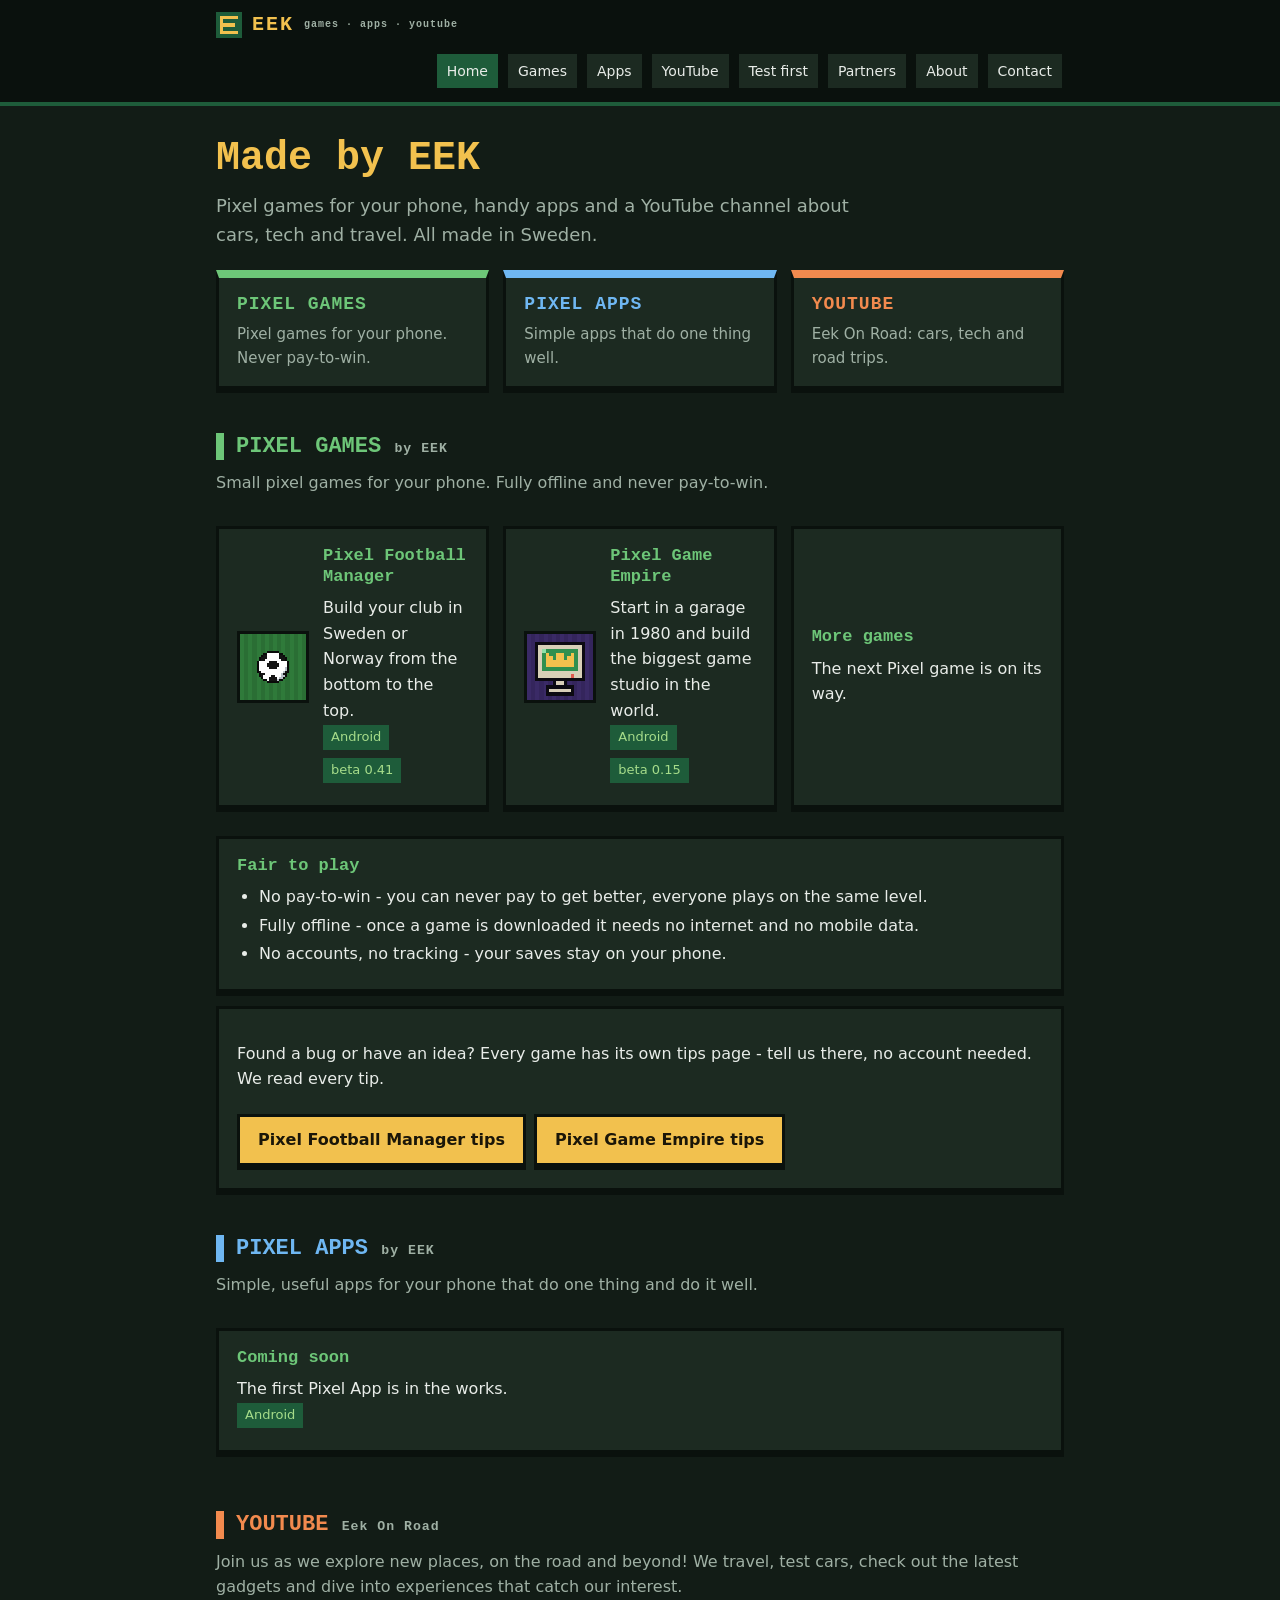
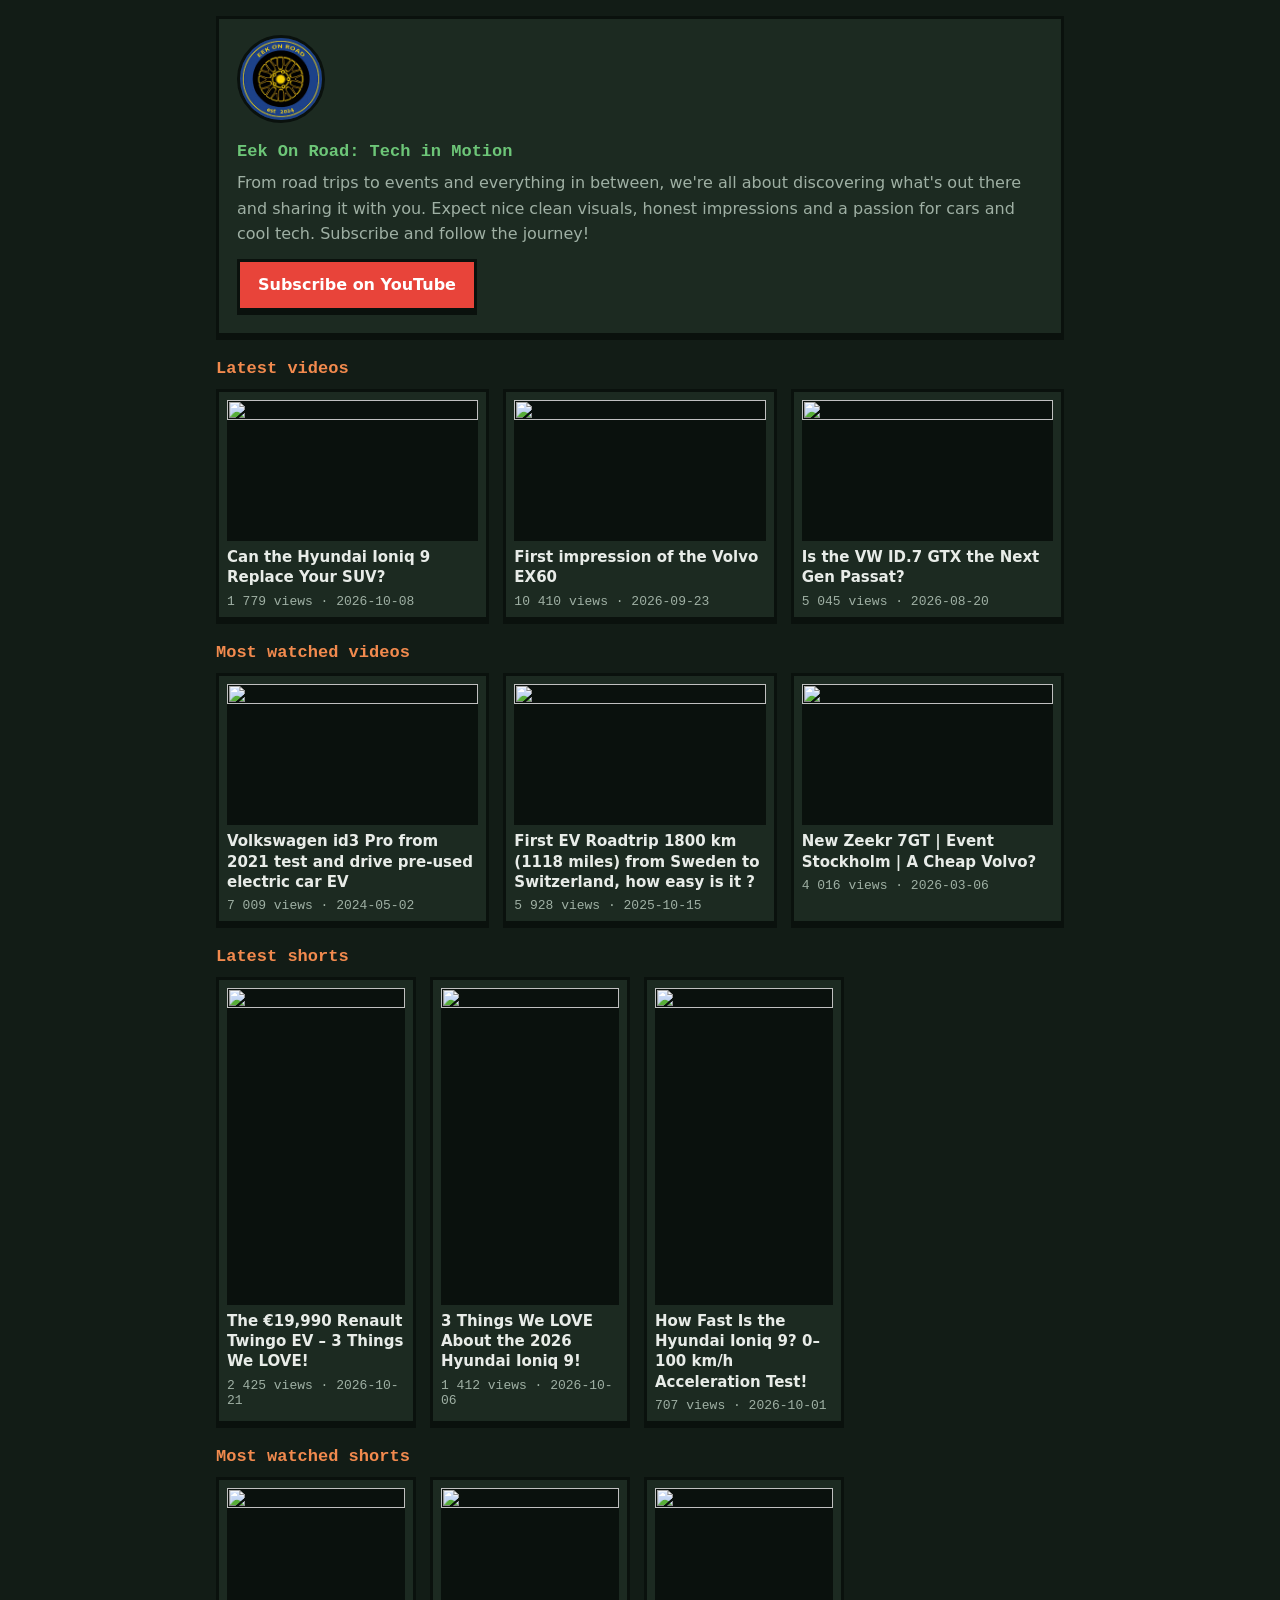
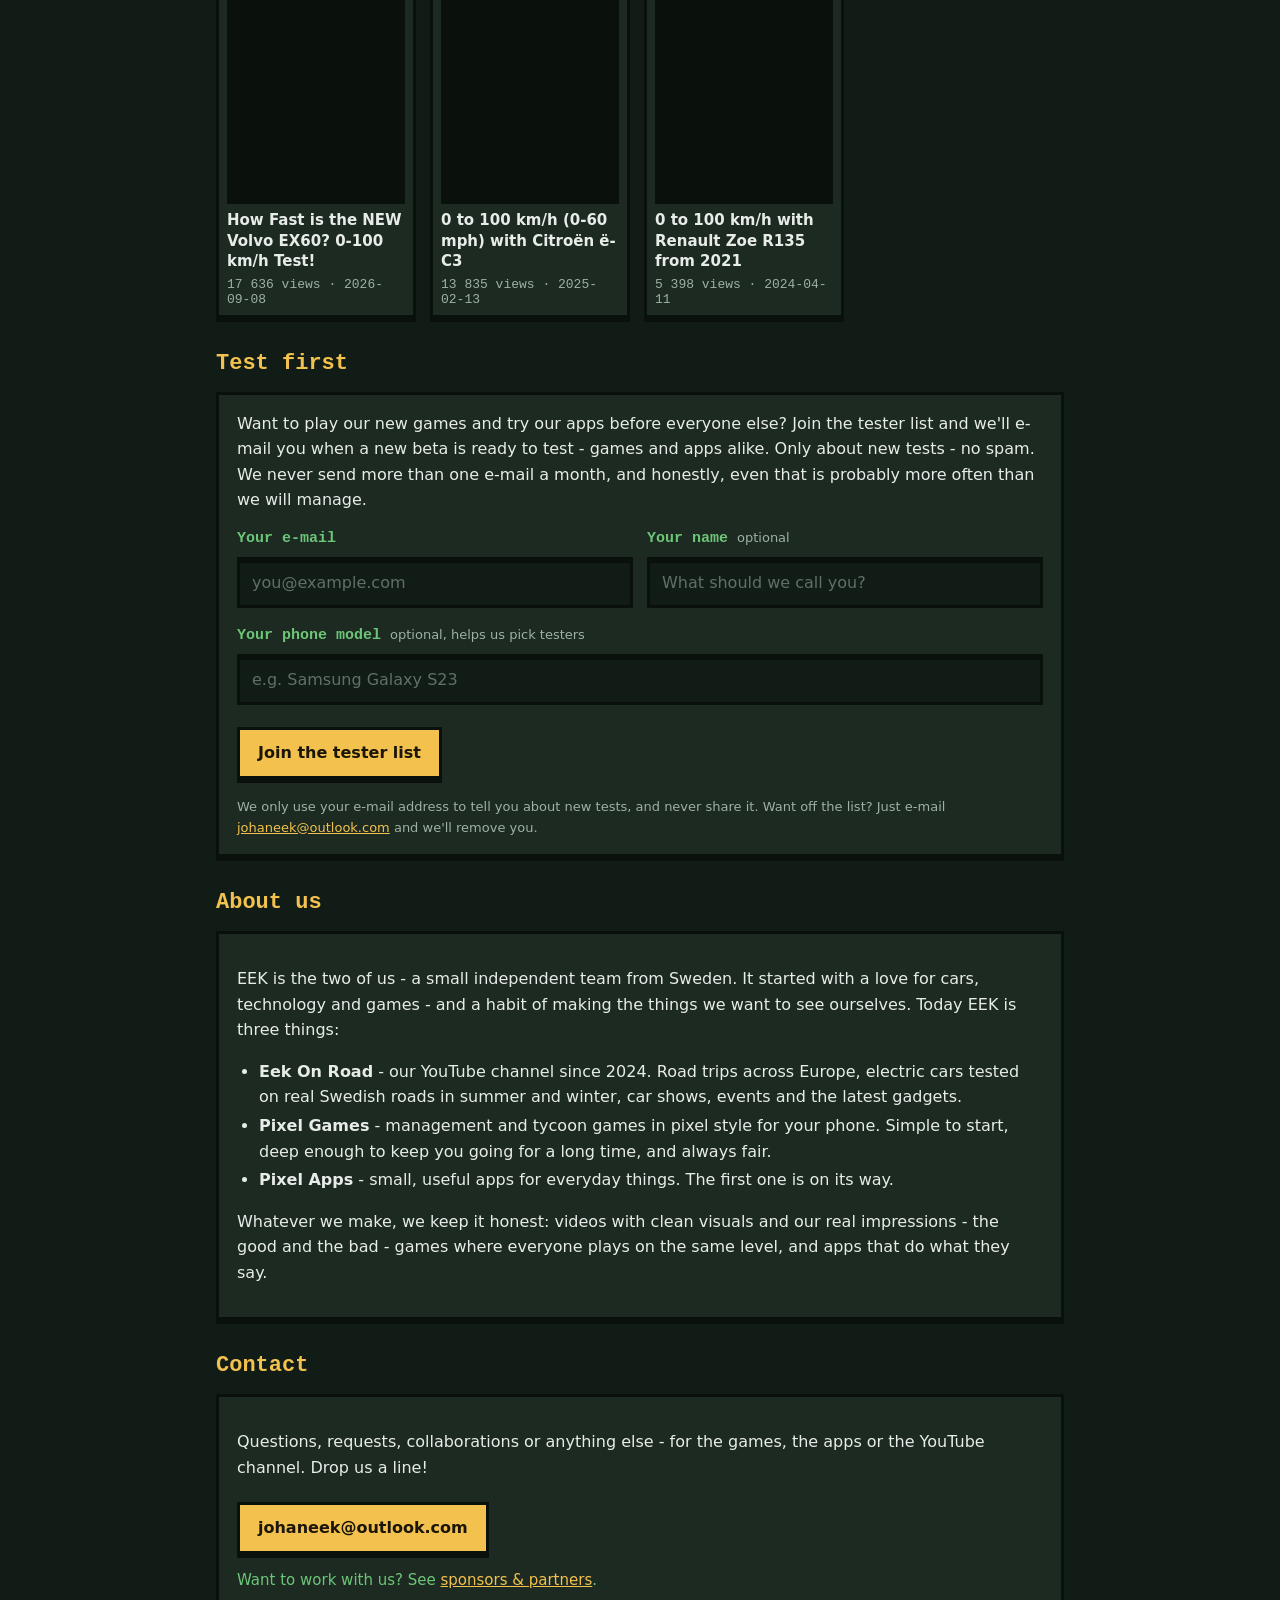
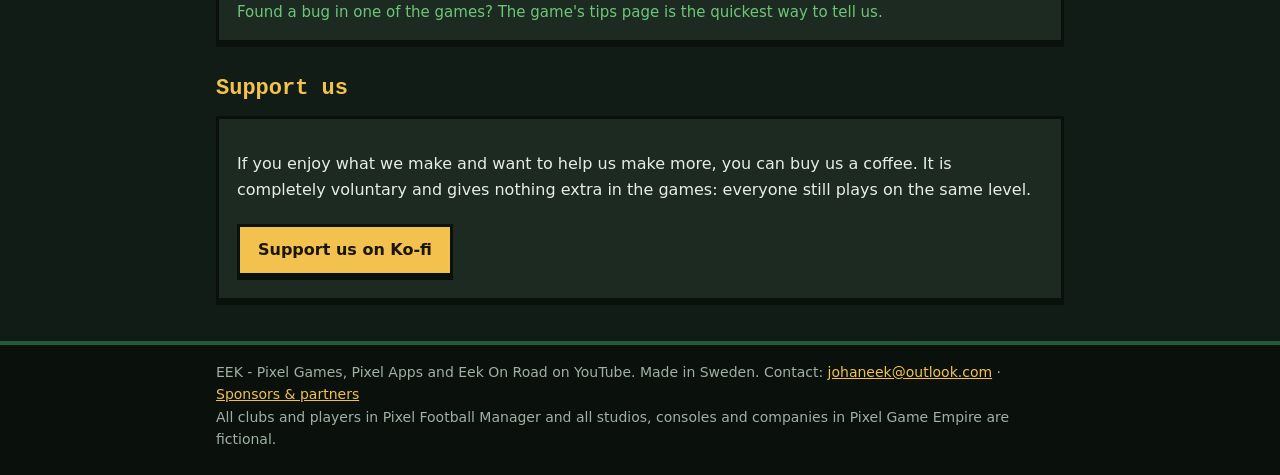
==== index.html @ ee208d11 "Logo: a square with a distinct pixel E, also as tab and app icon Co-Authored-By: Claude Opus 5.5 <no" ====
<!doctype html>
<html lang="en"><head><meta charset="utf-8"><meta name="viewport" content="width=device-width, initial-scale=1">
<title>EEK - games, apps and YouTube</title><link rel="stylesheet" href="style.css?v=eek7"><link rel="icon" href="favicon.svg" type="image/svg+xml"><link rel="icon" href="assets/favicon-32.png" sizes="32x32"><link rel="apple-touch-icon" href="assets/apple-touch-icon.png">
</head><body>
<header class="top"><div class="wrap"><a class="logo" href="index.html"><svg class="mark" viewBox="0 0 7 7" width="26" height="26" shape-rendering="crispEdges" aria-hidden="true"><rect width="7" height="7" fill="#1e5c3a"/><path fill="#f2c14e" d="M1 1h5v1H1zM1 2h1v3H1zM2 3h3v1H2zM1 5h5v1H1z"/></svg>EEK <small>games · apps · youtube</small></a><nav><a href="index.html" class="on">Home</a><a href="#games">Games</a><a href="#apps">Apps</a><a href="#youtube">YouTube</a><a href="#testers">Test first</a><a href="partners.html">Partners</a><a href="#about">About</a><a href="#contact">Contact</a></nav></div></header>
<main class="wrap">

<section class="intro">
<h1>Made by EEK</h1>
<p class="lead">Pixel games for your phone, handy apps and a YouTube channel about cars, tech and travel. All made in Sweden.</p>
<div class="pillars">
<a class="pillar games" href="#games"><b>PIXEL GAMES</b><span>Pixel games for your phone. Never pay-to-win.</span></a>
<a class="pillar apps" href="#apps"><b>PIXEL APPS</b><span>Simple apps that do one thing well.</span></a>
<a class="pillar road" href="#youtube"><b>YOUTUBE</b><span>Eek On Road: cars, tech and road trips.</span></a>
</div>
</section>

<h2 id="games" class="sec games">PIXEL GAMES <small>by EEK</small></h2>
<p class="lead">Small pixel games for your phone. Fully offline and never pay-to-win.</p>
<div class="grid">
<a class="panel card" href="football-manager/index.html"><img src="assets/pfm-icon.png" alt=""><div><h3>Pixel Football Manager</h3>
Build your club in Sweden or Norway from the bottom to the top.<br><span class="tag">Android</span><span class="tag">beta 0.41</span></div></a>
<a class="panel card" href="game-empire/index.html"><img src="assets/pge-icon.png" alt=""><div><h3>Pixel Game Empire</h3>
Start in a garage in 1980 and build the biggest game studio in the world.<br><span class="tag">Android</span><span class="tag">beta 0.15</span></div></a>
<div class="panel card"><div><h3>More games</h3>The next Pixel game is on its way.</div></div>
</div>
<div class="panel"><h3>Fair to play</h3><ul><li>No pay-to-win - you can never pay to get better, everyone plays on the same level.</li>
<li>Fully offline - once a game is downloaded it needs no internet and no mobile data.</li>
<li>No accounts, no tracking - your saves stay on your phone.</li></ul></div>
<div class="panel"><p>Found a bug or have an idea? Every game has its own tips page - tell us there, no account needed. We read every tip.</p>
<a class="btn" href="football-manager/tips.html">Pixel Football Manager tips</a><a class="btn" href="game-empire/tips.html">Pixel Game Empire tips</a></div>

<h2 id="apps" class="sec apps">PIXEL APPS <small>by EEK</small></h2>
<p class="lead">Simple, useful apps for your phone that do one thing and do it well.</p>
<div class="grid">
<div class="panel card"><div><h3>Coming soon</h3>The first Pixel App is in the works.<br><span class="tag">Android</span></div></div>
</div>

<h2 id="youtube" class="sec road">YOUTUBE <small>Eek On Road</small></h2>
<p class="lead">Join us as we explore new places, on the road and beyond! We travel, test cars, check out the latest gadgets and dive into experiences that catch our interest.</p>
<!-- youtube:start - written by tools/update-youtube.mjs, do not edit by hand -->
<div class="panel yt"><img class="ytlogo" src="assets/eek-on-road.jpg" alt="Eek On Road"><div>
<h3>Eek On Road: Tech in Motion</h3><p>From road trips to events and everything in between, we're all about discovering what's out there and sharing it with you. Expect nice clean visuals, honest impressions and a passion for cars and cool tech. Subscribe and follow the journey!</p>
<a class="btn red" href="https://www.youtube.com/@EekOnRoad?sub_confirmation=1">Subscribe on YouTube</a></div></div>
<h3 class="ythead">Latest videos</h3>
<div class="vids"><a class="vid" href="https://www.youtube.com/watch?v=RcaOA1wSRlw"><img src="https://i.ytimg.com/vi/RcaOA1wSRlw/hqdefault.jpg" alt="" loading="lazy"><b>Can the Hyundai Ioniq 9 Replace Your SUV?</b><span>1 779 views · 2026-10-08</span></a><a class="vid" href="https://www.youtube.com/watch?v=C1gruTZ7SLA"><img src="https://i.ytimg.com/vi/C1gruTZ7SLA/hqdefault.jpg" alt="" loading="lazy"><b>First impression of the Volvo EX60</b><span>10 410 views · 2026-09-23</span></a><a class="vid" href="https://www.youtube.com/watch?v=f1LyWaThxNc"><img src="https://i.ytimg.com/vi/f1LyWaThxNc/hqdefault.jpg" alt="" loading="lazy"><b>Is the VW ID.7 GTX the Next Gen Passat?</b><span>5 045 views · 2026-08-20</span></a></div>
<h3 class="ythead">Most watched videos</h3>
<div class="vids"><a class="vid" href="https://www.youtube.com/watch?v=VL5M5F_GcLA"><img src="https://i.ytimg.com/vi/VL5M5F_GcLA/hqdefault.jpg" alt="" loading="lazy"><b>Volkswagen id3 Pro from 2021 test and drive pre-used electric car EV</b><span>7 009 views · 2024-05-02</span></a><a class="vid" href="https://www.youtube.com/watch?v=uDCW4PcXfs4"><img src="https://i.ytimg.com/vi/uDCW4PcXfs4/hqdefault.jpg" alt="" loading="lazy"><b>First EV Roadtrip 1800 km (1118 miles) from Sweden to Switzerland, how easy is it ?</b><span>5 928 views · 2025-10-15</span></a><a class="vid" href="https://www.youtube.com/watch?v=a-2XwHUxCiE"><img src="https://i.ytimg.com/vi/a-2XwHUxCiE/hqdefault.jpg" alt="" loading="lazy"><b>New Zeekr 7GT | Event Stockholm | A Cheap Volvo?</b><span>4 016 views · 2026-03-06</span></a></div>
<h3 class="ythead">Latest shorts</h3>
<div class="vids shorts"><a class="vid short" href="https://www.youtube.com/shorts/cOl0b4jKmTc"><img src="https://i.ytimg.com/vi/cOl0b4jKmTc/hqdefault.jpg" alt="" loading="lazy"><b>The €19,990 Renault Twingo EV – 3 Things We LOVE!</b><span>2 425 views · 2026-10-21</span></a><a class="vid short" href="https://www.youtube.com/shorts/rhqYqlC4yFg"><img src="https://i.ytimg.com/vi/rhqYqlC4yFg/hqdefault.jpg" alt="" loading="lazy"><b>3 Things We LOVE About the 2026 Hyundai Ioniq 9!</b><span>1 412 views · 2026-10-06</span></a><a class="vid short" href="https://www.youtube.com/shorts/OoSKzxhicXY"><img src="https://i.ytimg.com/vi/OoSKzxhicXY/hqdefault.jpg" alt="" loading="lazy"><b>How Fast Is the Hyundai Ioniq 9? 0–100 km/h Acceleration Test!</b><span>707 views · 2026-10-01</span></a></div>
<h3 class="ythead">Most watched shorts</h3>
<div class="vids shorts"><a class="vid short" href="https://www.youtube.com/shorts/CdFY8AhIMrg"><img src="https://i.ytimg.com/vi/CdFY8AhIMrg/hqdefault.jpg" alt="" loading="lazy"><b>How Fast is the NEW Volvo EX60? 0-100 km/h Test!</b><span>17 636 views · 2026-09-08</span></a><a class="vid short" href="https://www.youtube.com/shorts/w8yMj2EBwDw"><img src="https://i.ytimg.com/vi/w8yMj2EBwDw/hqdefault.jpg" alt="" loading="lazy"><b>0 to 100 km/h (0-60 mph) with Citroën ë-C3</b><span>13 835 views · 2025-02-13</span></a><a class="vid short" href="https://www.youtube.com/shorts/zyUb5KrRzgg"><img src="https://i.ytimg.com/vi/zyUb5KrRzgg/hqdefault.jpg" alt="" loading="lazy"><b>0 to 100 km/h with Renault Zoe R135 from 2021</b><span>5 398 views · 2024-04-11</span></a></div>
<!-- youtube:end -->

<h2 id="testers">Test first</h2>
<form class="panel tips testers">
<p>Want to play our new games and try our apps before everyone else? Join the tester list and we'll e-mail you when a new beta
is ready to test - games and apps alike. Only about new tests - no spam. We never send more than one e-mail a month,
and honestly, even that is probably more often than we will manage.</p>
<div class="two">
<label class="field"><b>Your e-mail</b>
<input name="email" type="email" required maxlength="100" placeholder="you@example.com"></label>
<label class="field"><b>Your name <span class="opt">optional</span></b>
<input name="name" type="text" maxlength="60" placeholder="What should we call you?"></label></div>
<label class="field"><b>Your phone model <span class="opt">optional, helps us pick testers</span></b>
<input name="phone_model" type="text" maxlength="60" placeholder="e.g. Samsung Galaxy S23"></label>
<input type="checkbox" name="botcheck" class="trap" tabindex="-1" autocomplete="off" aria-hidden="true">
<button class="btn" type="submit">Join the tester list</button>
<p class="status" role="status"></p>
<p class="opt">We only use your e-mail address to tell you about new tests, and never share it. Want off the list? Just e-mail
<a href="mailto:johaneek@outlook.com">johaneek@outlook.com</a> and we'll remove you.</p>
</form>

<h2 id="about">About us</h2>
<div class="panel"><p>EEK is the two of us - a small independent team from Sweden. It started with a love for cars, technology and games -
and a habit of making the things we want to see ourselves. Today EEK is three things:</p>
<ul><li><b>Eek On Road</b> - our YouTube channel since 2024. Road trips across Europe, electric cars tested on real Swedish roads
in summer and winter, car shows, events and the latest gadgets.</li>
<li><b>Pixel Games</b> - management and tycoon games in pixel style for your phone. Simple to start, deep enough to keep you
going for a long time, and always fair.</li>
<li><b>Pixel Apps</b> - small, useful apps for everyday things. The first one is on its way.</li></ul>
<p>Whatever we make, we keep it honest: videos with clean visuals and our real impressions - the good and the bad -
games where everyone plays on the same level, and apps that do what they say.</p></div>

<h2 id="contact">Contact</h2>
<div class="panel"><p>Questions, requests, collaborations or anything else - for the games, the apps or the YouTube channel. Drop us a line!</p>
<a class="btn" href="mailto:johaneek@outlook.com">johaneek@outlook.com</a>
<p class="tip">Want to work with us? See <a href="partners.html">sponsors &amp; partners</a>.</p>
<p class="tip">Found a bug in one of the games? The game's tips page is the quickest way to tell us.</p></div>

<h2 id="support">Support us</h2>
<div class="panel"><p>If you enjoy what we make and want to help us make more, you can buy us a coffee. It is completely
voluntary and gives nothing extra in the games: everyone still plays on the same level.</p><a class="btn" href="https://ko-fi.com/insumaster">Support us on Ko-fi</a></div>

</main>
<footer><div class="wrap">EEK - Pixel Games, Pixel Apps and Eek On Road on YouTube. Made in Sweden. Contact: <a href="mailto:johaneek@outlook.com">johaneek@outlook.com</a> · <a href="partners.html">Sponsors &amp; partners</a><br>
All clubs and players in Pixel Football Manager and all studios, consoles and companies in Pixel Game Empire are fictional.</div></footer>
<script src="testers.js?v=2"></script>
</body></html>
---- style.css ----
:root{--bg:#121c16;--panel:#1c2a21;--panel2:#24362a;--line:#0a110d;--text:#e8ece8;--muted:#9fb0a4;
--accent:#f2c14e;--good:#6dc678;--light:#a6dc8a;--dark:#1e5c3a}
*{box-sizing:border-box}
html{-webkit-text-size-adjust:100%}
body{margin:0;background:var(--bg);color:var(--text);font:16px/1.6 system-ui,-apple-system,"Segoe UI",Roboto,sans-serif}
a{color:var(--accent)}
.wrap{max-width:880px;margin:0 auto;padding:0 16px}
header.top{background:var(--line);border-bottom:4px solid var(--dark)}
header.top .wrap{display:flex;align-items:center;gap:14px;padding-top:12px;padding-bottom:12px;flex-wrap:wrap}
.logo{font:700 20px/1 ui-monospace,"Cascadia Mono",Consolas,monospace;letter-spacing:2px;color:var(--accent);text-decoration:none;display:flex;align-items:center;gap:10px}
.logo .mark{display:block;flex:none}
nav{display:flex;gap:6px;flex-wrap:wrap;margin-left:auto}
nav a{color:var(--text);text-decoration:none;padding:6px 10px;background:var(--panel);border:2px solid var(--line);box-shadow:0 3px 0 var(--line);font-size:14px}
nav a.on,nav a:hover{background:var(--dark)}
h1,h2,h3{font-family:ui-monospace,"Cascadia Mono",Consolas,monospace;line-height:1.25}
h1 small,.logo small{font-size:.5em;color:var(--muted);letter-spacing:1px}
h1{color:var(--accent);font-size:clamp(26px,6vw,40px);margin:28px 0 8px}
h2{color:var(--accent);font-size:22px;margin:32px 0 10px}
h3{color:var(--good);font-size:17px;margin:0 0 8px}
.lead{color:var(--muted);font-size:18px;margin-top:0}
.panel{background:var(--panel);border:3px solid var(--line);box-shadow:0 4px 0 var(--line);padding:16px 18px;margin:14px 0}
.grid{display:grid;grid-template-columns:repeat(auto-fit,minmax(240px,1fr));gap:14px}
.card{display:flex;gap:14px;align-items:center;text-decoration:none;color:var(--text)}
.card img{width:72px;height:72px;image-rendering:pixelated;border:3px solid var(--line)}
.btn{display:inline-block;background:var(--accent);color:#1b1608;font-weight:700;text-decoration:none;padding:10px 18px;border:3px solid var(--line);box-shadow:0 4px 0 var(--line);margin:6px 8px 6px 0}
.btn.off{background:var(--panel2);color:var(--muted);cursor:default}
.hero{width:100%;height:auto;image-rendering:pixelated;border:3px solid var(--line);display:block;margin:18px 0}
.shots{display:flex;gap:12px;overflow-x:auto;padding-bottom:8px;scroll-snap-type:x mandatory}
.shots img{height:420px;max-height:70vh;width:auto;border:3px solid var(--line);scroll-snap-align:start}
ol,ul{padding-left:22px;margin:6px 0}
li{margin:3px 0}
.tip{color:var(--good);font-size:15px;margin:8px 0 0}
.ver{display:flex;justify-content:space-between;align-items:baseline;gap:10px}
.ver span{color:var(--muted);font-size:14px;font-family:ui-monospace,Consolas,monospace}
.tag{display:inline-block;background:var(--dark);color:var(--light);font-size:13px;padding:2px 8px;margin:0 6px 6px 0}
footer{color:var(--muted);font-size:14px;border-top:4px solid var(--dark);background:var(--line);margin-top:40px}
footer .wrap{padding-top:16px;padding-bottom:24px}
.tips .field{display:block;margin:0 0 18px}
.tips .field>b{display:block;font:700 15px/1.3 ui-monospace,"Cascadia Mono",Consolas,monospace;color:var(--good);margin-bottom:8px}
.tips textarea,.tips input[type=text],.tips input[type=email]{display:block;width:100%;font:inherit;color:var(--text);background:var(--bg);border:3px solid var(--line);box-shadow:inset 0 3px 0 var(--line);padding:10px 12px;border-radius:0}
.tips textarea{resize:vertical;min-height:150px}
.tips ::placeholder{color:#5f7066}
.tips textarea:focus,.tips input:focus{outline:none;border-color:var(--accent)}
.kinds{display:flex;gap:8px;flex-wrap:wrap}
.kinds input{position:absolute;opacity:0;pointer-events:none}
.kinds span{display:inline-block;cursor:pointer;padding:8px 16px;background:var(--panel2);color:var(--text);border:3px solid var(--line);box-shadow:0 3px 0 var(--line);font:700 14px/1 ui-monospace,"Cascadia Mono",Consolas,monospace}
.kinds span:hover{background:var(--dark)}
.kinds input:checked+span{background:var(--dark);color:var(--accent)}
.kinds input:focus-visible+span{outline:2px solid var(--accent)}
.two{display:grid;grid-template-columns:1fr 1fr;gap:0 14px}
.tips button{cursor:pointer;font:inherit;font-weight:700;margin-top:4px}
.btn:active{transform:translateY(3px);box-shadow:0 1px 0 var(--line)}
.tips button:disabled{opacity:.6;cursor:default}
.tips .status{color:var(--good);font-weight:600;margin:6px 0 0}
.tips .status:empty{display:none}
.opt{color:var(--muted);font-size:13px;font-weight:400;font-family:system-ui,-apple-system,"Segoe UI",Roboto,sans-serif}
.trap{position:absolute;left:-9999px}
.features{display:grid;grid-template-columns:repeat(auto-fit,minmax(230px,1fr));gap:14px}
.feat{display:flex;flex-direction:column;gap:8px;margin:0}
.feat img{width:100%;max-width:260px;align-self:center;height:auto;border:3px solid var(--line);image-rendering:pixelated}
.feat p{margin:0;color:var(--muted);font-size:15px}
.new li{margin:5px 0}
@media (max-width:520px){nav{margin-left:0}.shots img{height:360px}.two{grid-template-columns:1fr}}
.intro .lead{max-width:640px}
.pillars{display:grid;grid-template-columns:repeat(auto-fit,minmax(220px,1fr));gap:14px;margin:20px 0 8px}
.pillar{--c:var(--good);display:flex;flex-direction:column;gap:6px;text-decoration:none;color:var(--text);background:var(--panel);border:3px solid var(--line);border-top:8px solid var(--c);box-shadow:0 4px 0 var(--line);padding:16px 18px}
.pillar b{font:700 18px/1.2 ui-monospace,"Cascadia Mono",Consolas,monospace;letter-spacing:1px;color:var(--c)}
.pillar span{color:var(--muted);font-size:15px}
.pillar:hover{background:var(--panel2)}
.pillar:active{transform:translateY(3px);box-shadow:0 1px 0 var(--line)}
.pillar.apps,.sec.apps{--c:#6fb7f2}
.pillar.road,.sec.road{--c:#f28a4e}
.sec{--c:var(--good);color:var(--c);border-left:8px solid var(--c);padding-left:12px;margin-top:44px}
.sec small{font-size:.6em;color:var(--muted);letter-spacing:1px}
.sec+.lead{font-size:16px}
.yt{display:flex;gap:18px;align-items:center;flex-wrap:wrap}
.yt p{margin:0 0 6px;color:var(--muted)}
.ytlogo{width:88px;height:88px;border-radius:50%;border:3px solid var(--line);background:var(--line)}
.ythead{margin:22px 0 10px;color:#f28a4e}
.vids{display:grid;grid-template-columns:repeat(3,1fr);gap:14px}
.vid{display:flex;flex-direction:column;gap:6px;text-decoration:none;color:var(--text);background:var(--panel);border:3px solid var(--line);box-shadow:0 4px 0 var(--line);padding:8px}
.vid:hover{background:var(--panel2)}
.vid img{width:100%;aspect-ratio:16/9;object-fit:cover;display:block;background:var(--line)}
.vid b{font-weight:600;font-size:15px;line-height:1.35}
.vid span{color:var(--muted);font:13px ui-monospace,Consolas,monospace}
.vids.shorts{grid-template-columns:repeat(3,minmax(0,200px))}
.vid.short img{aspect-ratio:9/16}
@media (max-width:640px){.vids{grid-template-columns:1fr}.vids.shorts{grid-template-columns:repeat(3,1fr);gap:8px}.vid.short b{font-size:13px}}
.btn.red{background:#e8443a;color:#fff}
.testers>p:first-child{margin-top:0}
.testers p.opt{margin:12px 0 0}
.stats{display:grid;grid-template-columns:repeat(3,1fr);gap:14px}
.stat{display:flex;flex-direction:column;gap:4px;margin:0;text-align:center}
.stat b{font:700 28px/1.1 ui-monospace,"Cascadia Mono",Consolas,monospace;color:#f28a4e}
.stat span{color:var(--muted);font-size:14px}
.partners{border-style:dashed}
@media (max-width:640px){.stats{grid-template-columns:1fr}.stat b{font-size:22px}}
.features.pairs{grid-template-columns:repeat(auto-fit,minmax(300px,1fr))}
@media (min-width:700px){.features.pairs{grid-template-columns:1fr 1fr}}
.stats+.lead{margin-top:14px}
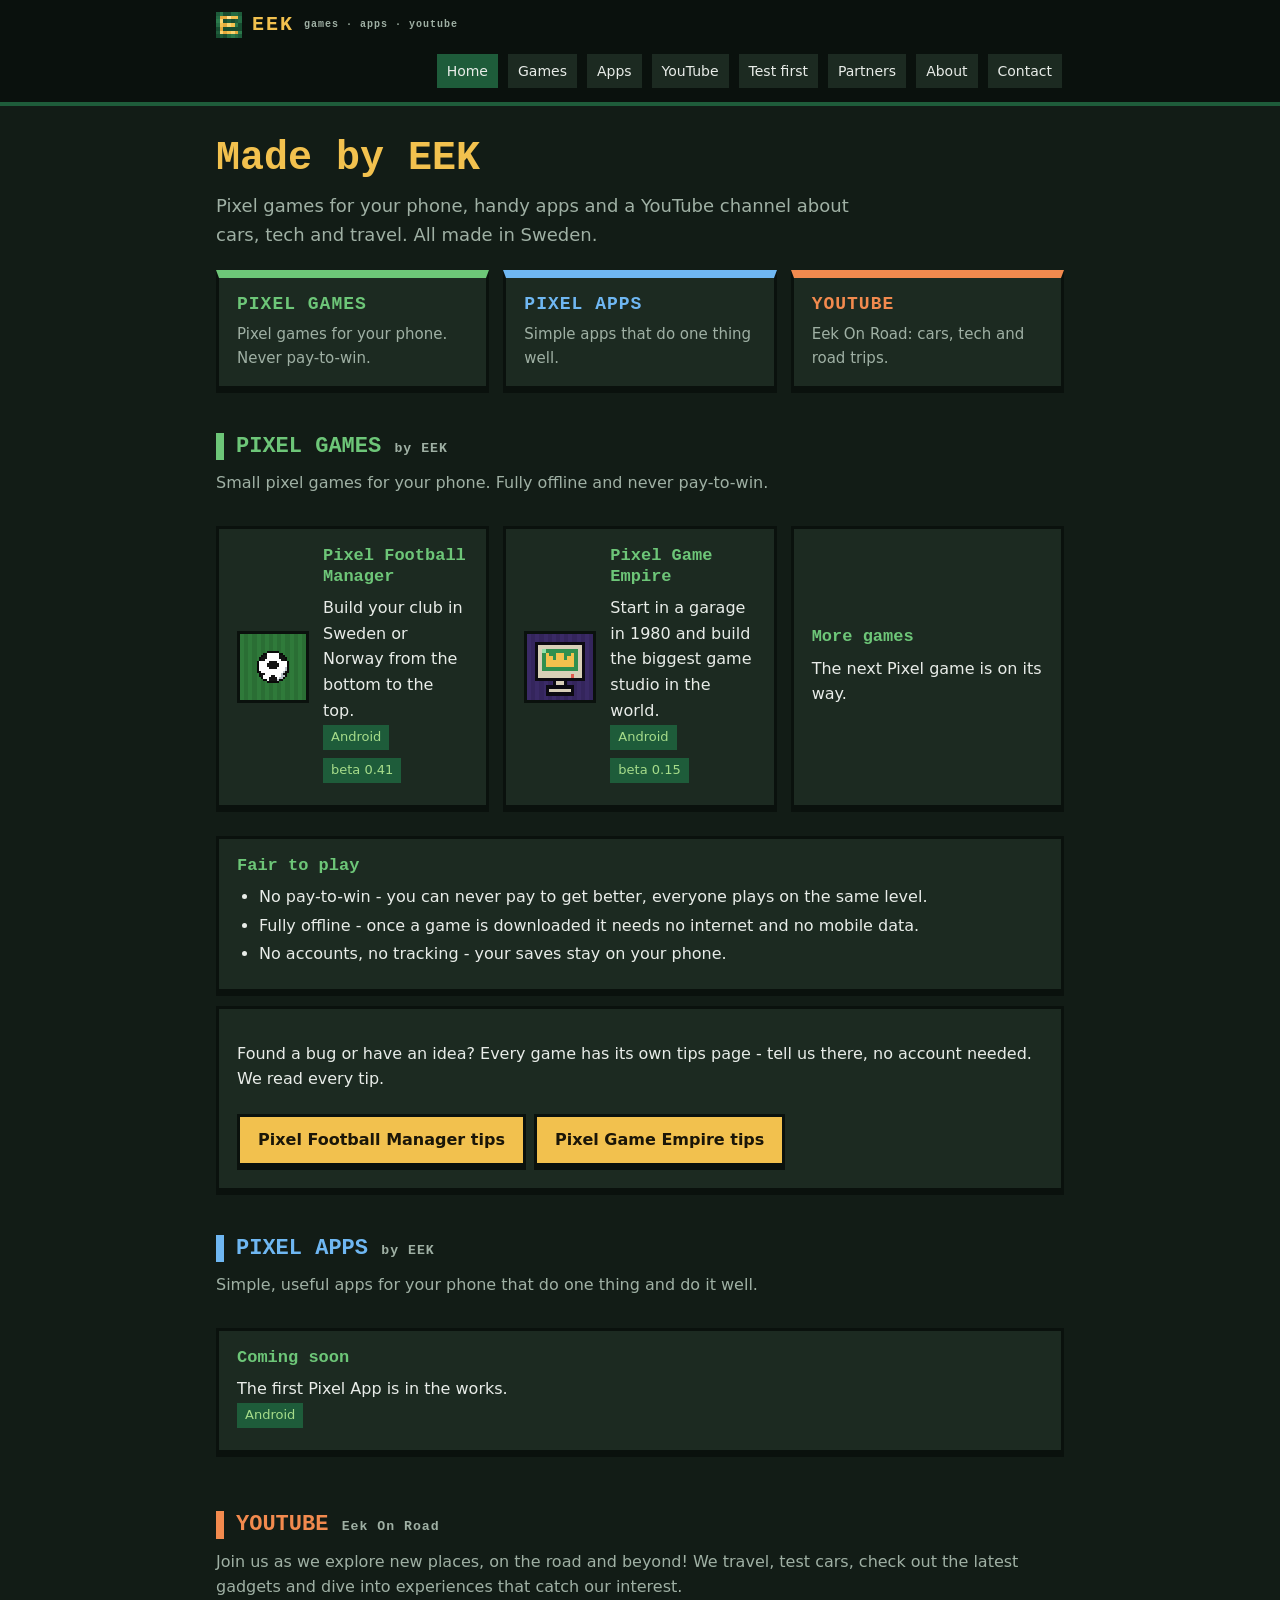
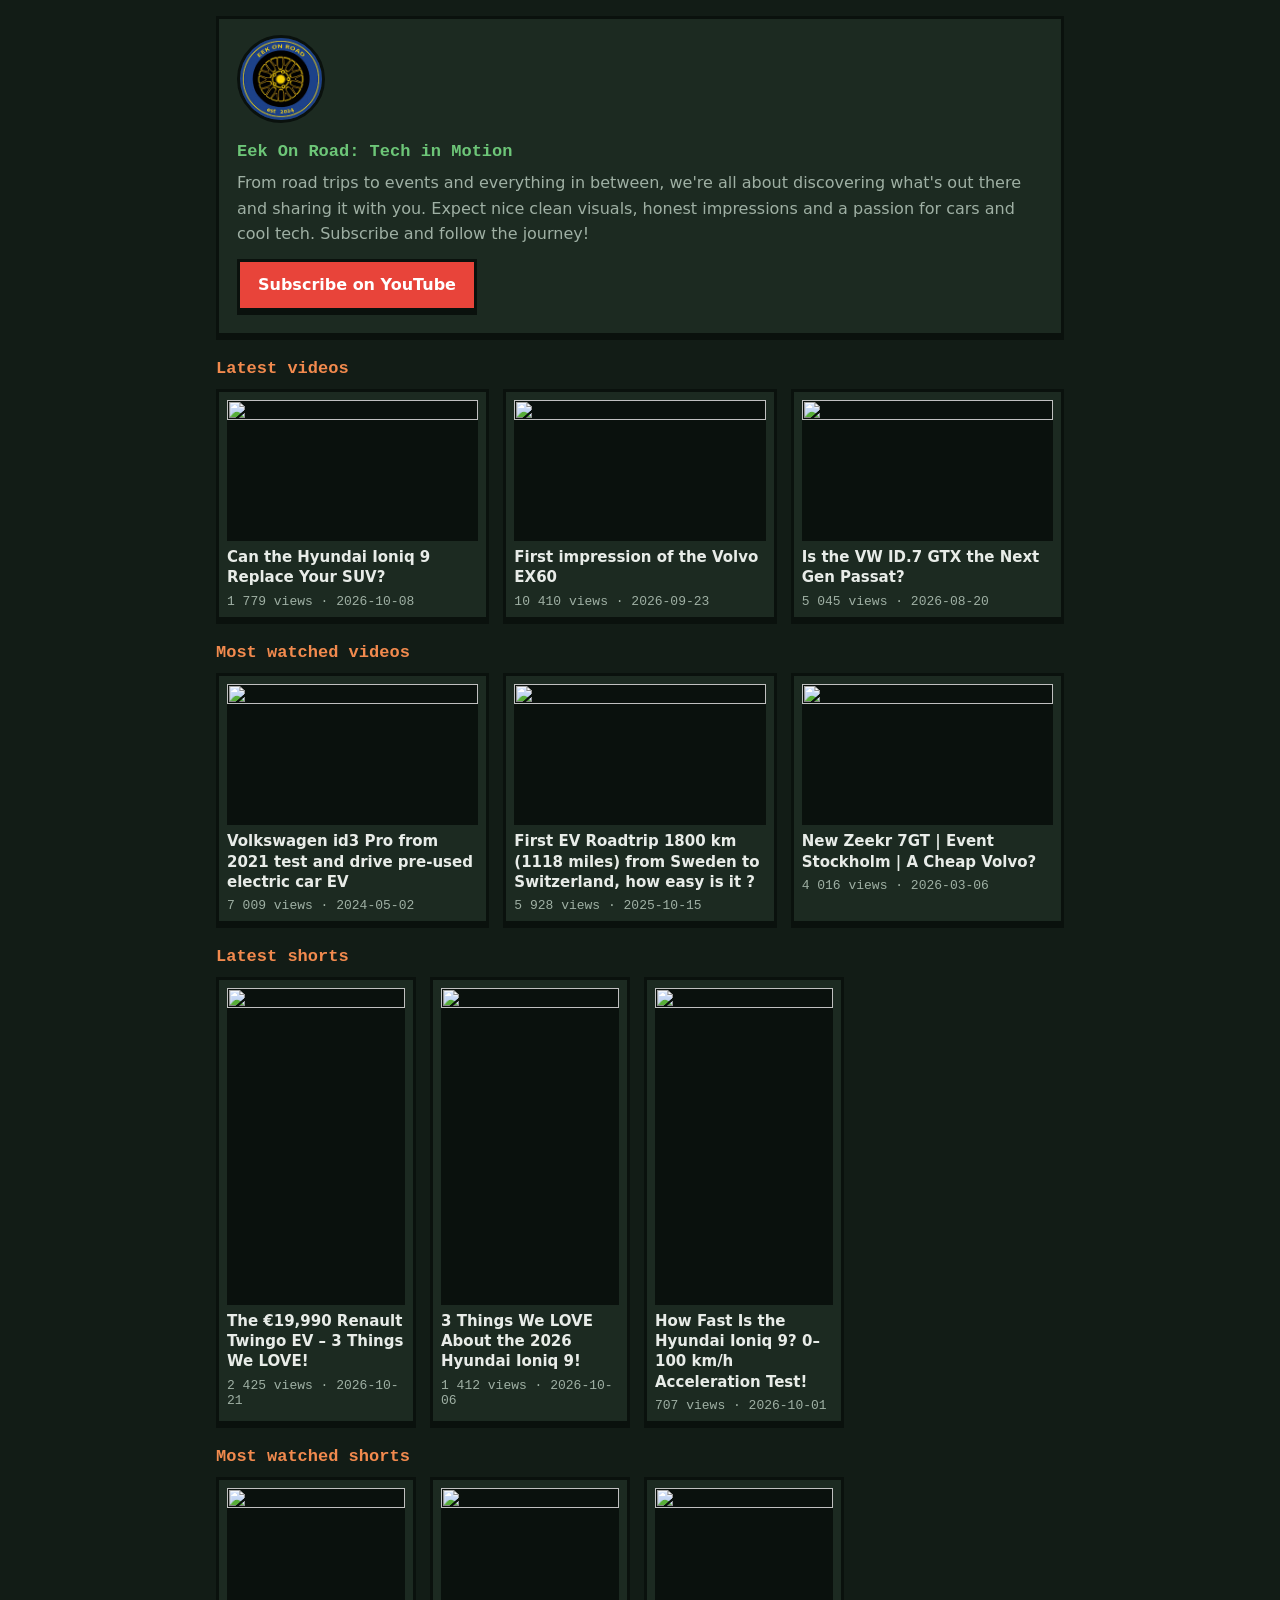
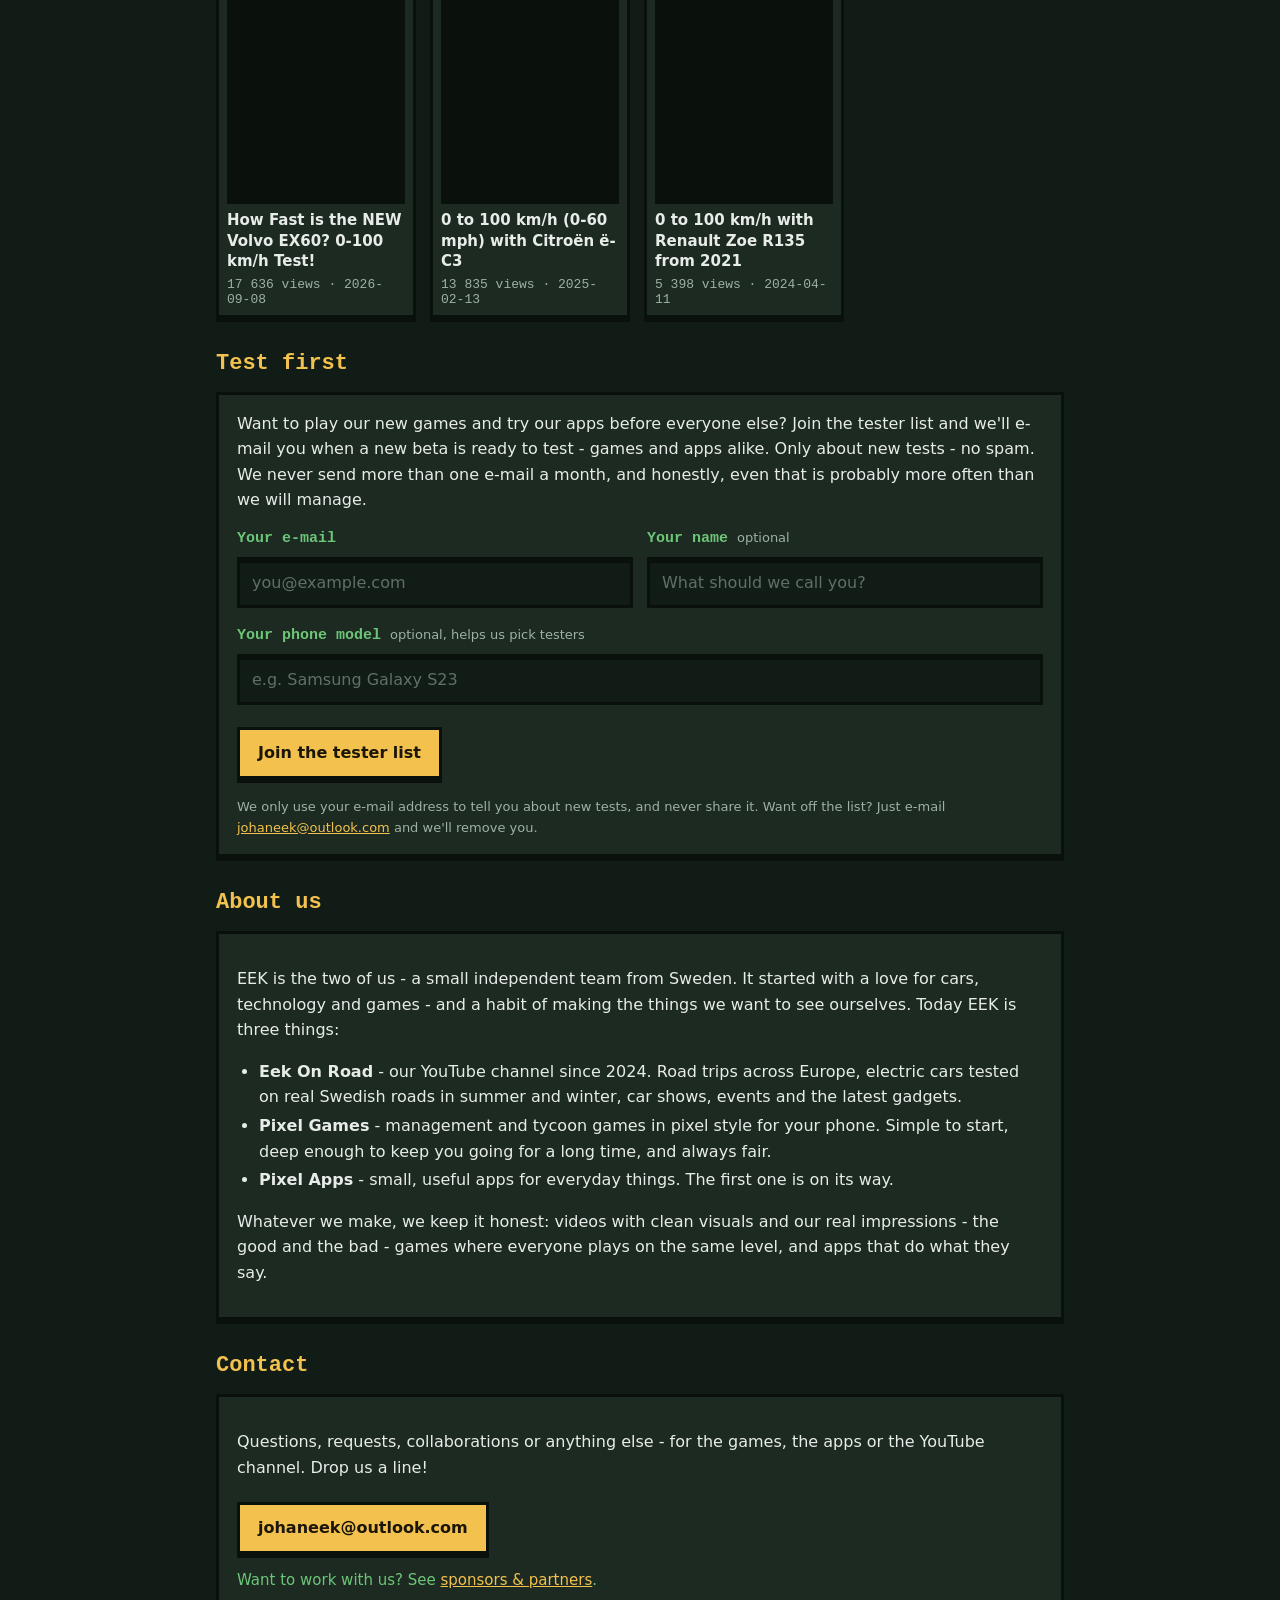
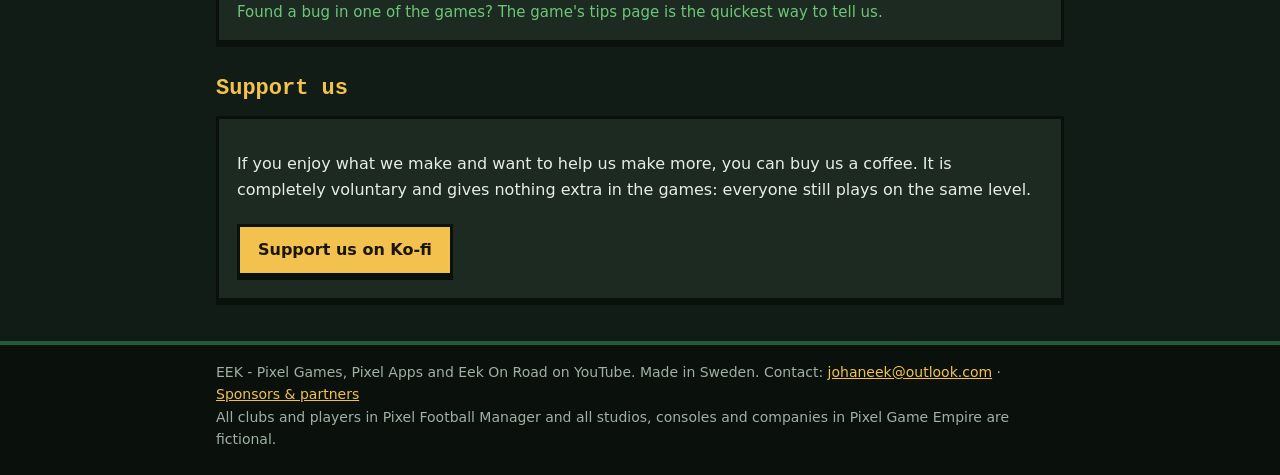
==== commit 2eb6c5ae: "Logo: mixed greens and golds in the pixel E square Co-Authored-By: Claude Opus 5.5 <noreply@anthropi" ====
--- a/index.html
+++ b/index.html
@@ -2,7 +2,7 @@
 <html lang="en"><head><meta charset="utf-8"><meta name="viewport" content="width=device-width, initial-scale=1">
 <title>EEK - games, apps and YouTube</title><link rel="stylesheet" href="style.css?v=eek7"><link rel="icon" href="favicon.svg" type="image/svg+xml"><link rel="icon" href="assets/favicon-32.png" sizes="32x32"><link rel="apple-touch-icon" href="assets/apple-touch-icon.png">
 </head><body>
-<header class="top"><div class="wrap"><a class="logo" href="index.html"><svg class="mark" viewBox="0 0 7 7" width="26" height="26" shape-rendering="crispEdges" aria-hidden="true"><rect width="7" height="7" fill="#1e5c3a"/><path fill="#f2c14e" d="M1 1h5v1H1zM1 2h1v3H1zM2 3h3v1H2zM1 5h5v1H1z"/></svg>EEK <small>games · apps · youtube</small></a><nav><a href="index.html" class="on">Home</a><a href="#games">Games</a><a href="#apps">Apps</a><a href="#youtube">YouTube</a><a href="#testers">Test first</a><a href="partners.html">Partners</a><a href="#about">About</a><a href="#contact">Contact</a></nav></div></header>
+<header class="top"><div class="wrap"><a class="logo" href="index.html"><svg class="mark" viewBox="0 0 7 7" width="26" height="26" shape-rendering="crispEdges" aria-hidden="true"><rect x="0" y="0" width="1" height="1" fill="#1e5c3a"/><rect x="1" y="0" width="1" height="1" fill="#2b7a4b"/><rect x="2" y="0" width="1" height="1" fill="#174d30"/><rect x="3" y="0" width="1" height="1" fill="#174d30"/><rect x="4" y="0" width="1" height="1" fill="#246b43"/><rect x="5" y="0" width="1" height="1" fill="#246b43"/><rect x="6" y="0" width="1" height="1" fill="#1e5c3a"/><rect x="0" y="1" width="1" height="1" fill="#246b43"/><rect x="1" y="1" width="1" height="1" fill="#e3a93b"/><rect x="2" y="1" width="1" height="1" fill="#e3a93b"/><rect x="3" y="1" width="1" height="1" fill="#ffe28f"/><rect x="4" y="1" width="1" height="1" fill="#f2c14e"/><rect x="5" y="1" width="1" height="1" fill="#f2c14e"/><rect x="6" y="1" width="1" height="1" fill="#246b43"/><rect x="0" y="2" width="1" height="1" fill="#2b7a4b"/><rect x="1" y="2" width="1" height="1" fill="#f8d470"/><rect x="2" y="2" width="1" height="1" fill="#174d30"/><rect x="3" y="2" width="1" height="1" fill="#1e5c3a"/><rect x="4" y="2" width="1" height="1" fill="#174d30"/><rect x="5" y="2" width="1" height="1" fill="#1e5c3a"/><rect x="6" y="2" width="1" height="1" fill="#246b43"/><rect x="0" y="3" width="1" height="1" fill="#246b43"/><rect x="1" y="3" width="1" height="1" fill="#f2c14e"/><rect x="2" y="3" width="1" height="1" fill="#e3a93b"/><rect x="3" y="3" width="1" height="1" fill="#f8d470"/><rect x="4" y="3" width="1" height="1" fill="#f2c14e"/><rect x="5" y="3" width="1" height="1" fill="#2b7a4b"/><rect x="6" y="3" width="1" height="1" fill="#174d30"/><rect x="0" y="4" width="1" height="1" fill="#174d30"/><rect x="1" y="4" width="1" height="1" fill="#e3a93b"/><rect x="2" y="4" width="1" height="1" fill="#174d30"/><rect x="3" y="4" width="1" height="1" fill="#174d30"/><rect x="4" y="4" width="1" height="1" fill="#174d30"/><rect x="5" y="4" width="1" height="1" fill="#174d30"/><rect x="6" y="4" width="1" height="1" fill="#174d30"/><rect x="0" y="5" width="1" height="1" fill="#1e5c3a"/><rect x="1" y="5" width="1" height="1" fill="#f8d470"/><rect x="2" y="5" width="1" height="1" fill="#e3a93b"/><rect x="3" y="5" width="1" height="1" fill="#f2c14e"/><rect x="4" y="5" width="1" height="1" fill="#f8d470"/><rect x="5" y="5" width="1" height="1" fill="#e3a93b"/><rect x="6" y="5" width="1" height="1" fill="#2b7a4b"/><rect x="0" y="6" width="1" height="1" fill="#174d30"/><rect x="1" y="6" width="1" height="1" fill="#1e5c3a"/><rect x="2" y="6" width="1" height="1" fill="#174d30"/><rect x="3" y="6" width="1" height="1" fill="#246b43"/><rect x="4" y="6" width="1" height="1" fill="#2b7a4b"/><rect x="5" y="6" width="1" height="1" fill="#246b43"/><rect x="6" y="6" width="1" height="1" fill="#1e5c3a"/></svg>EEK <small>games · apps · youtube</small></a><nav><a href="index.html" class="on">Home</a><a href="#games">Games</a><a href="#apps">Apps</a><a href="#youtube">YouTube</a><a href="#testers">Test first</a><a href="partners.html">Partners</a><a href="#about">About</a><a href="#contact">Contact</a></nav></div></header>
 <main class="wrap">
 
 <section class="intro">
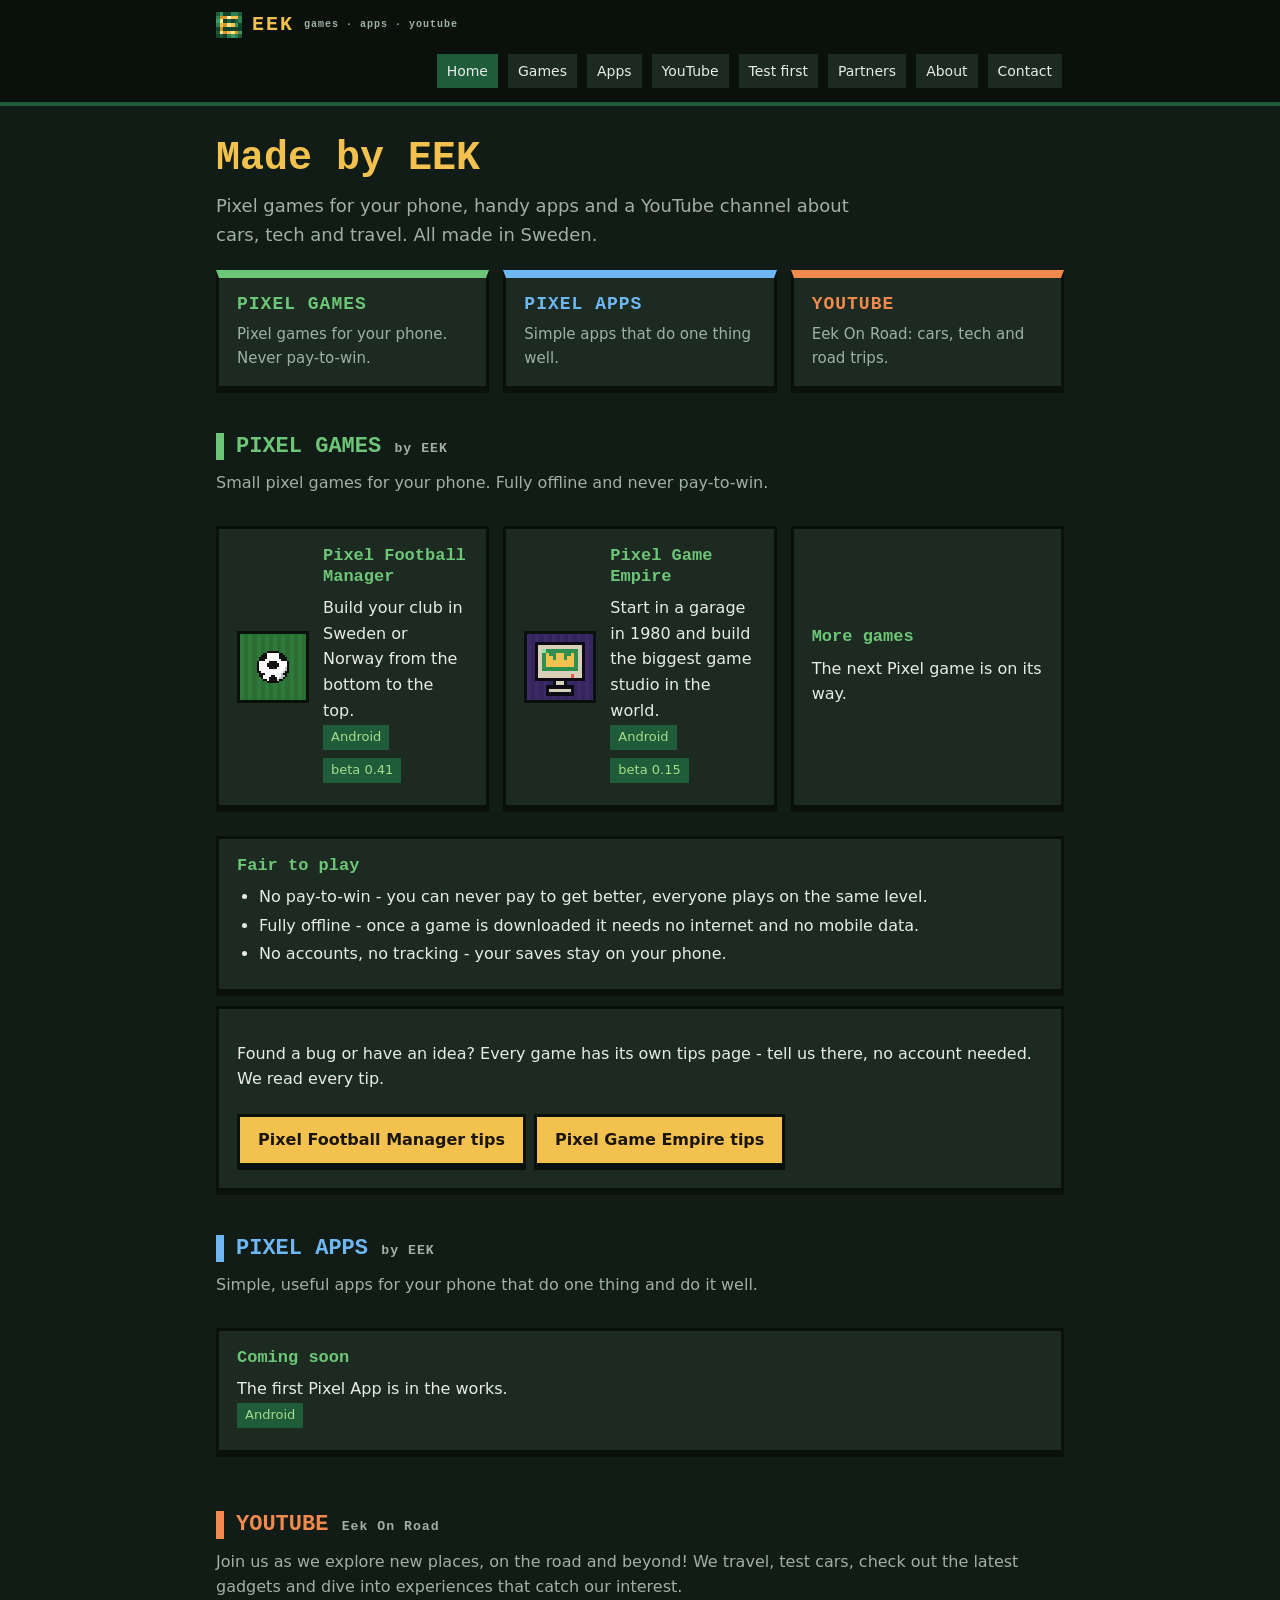
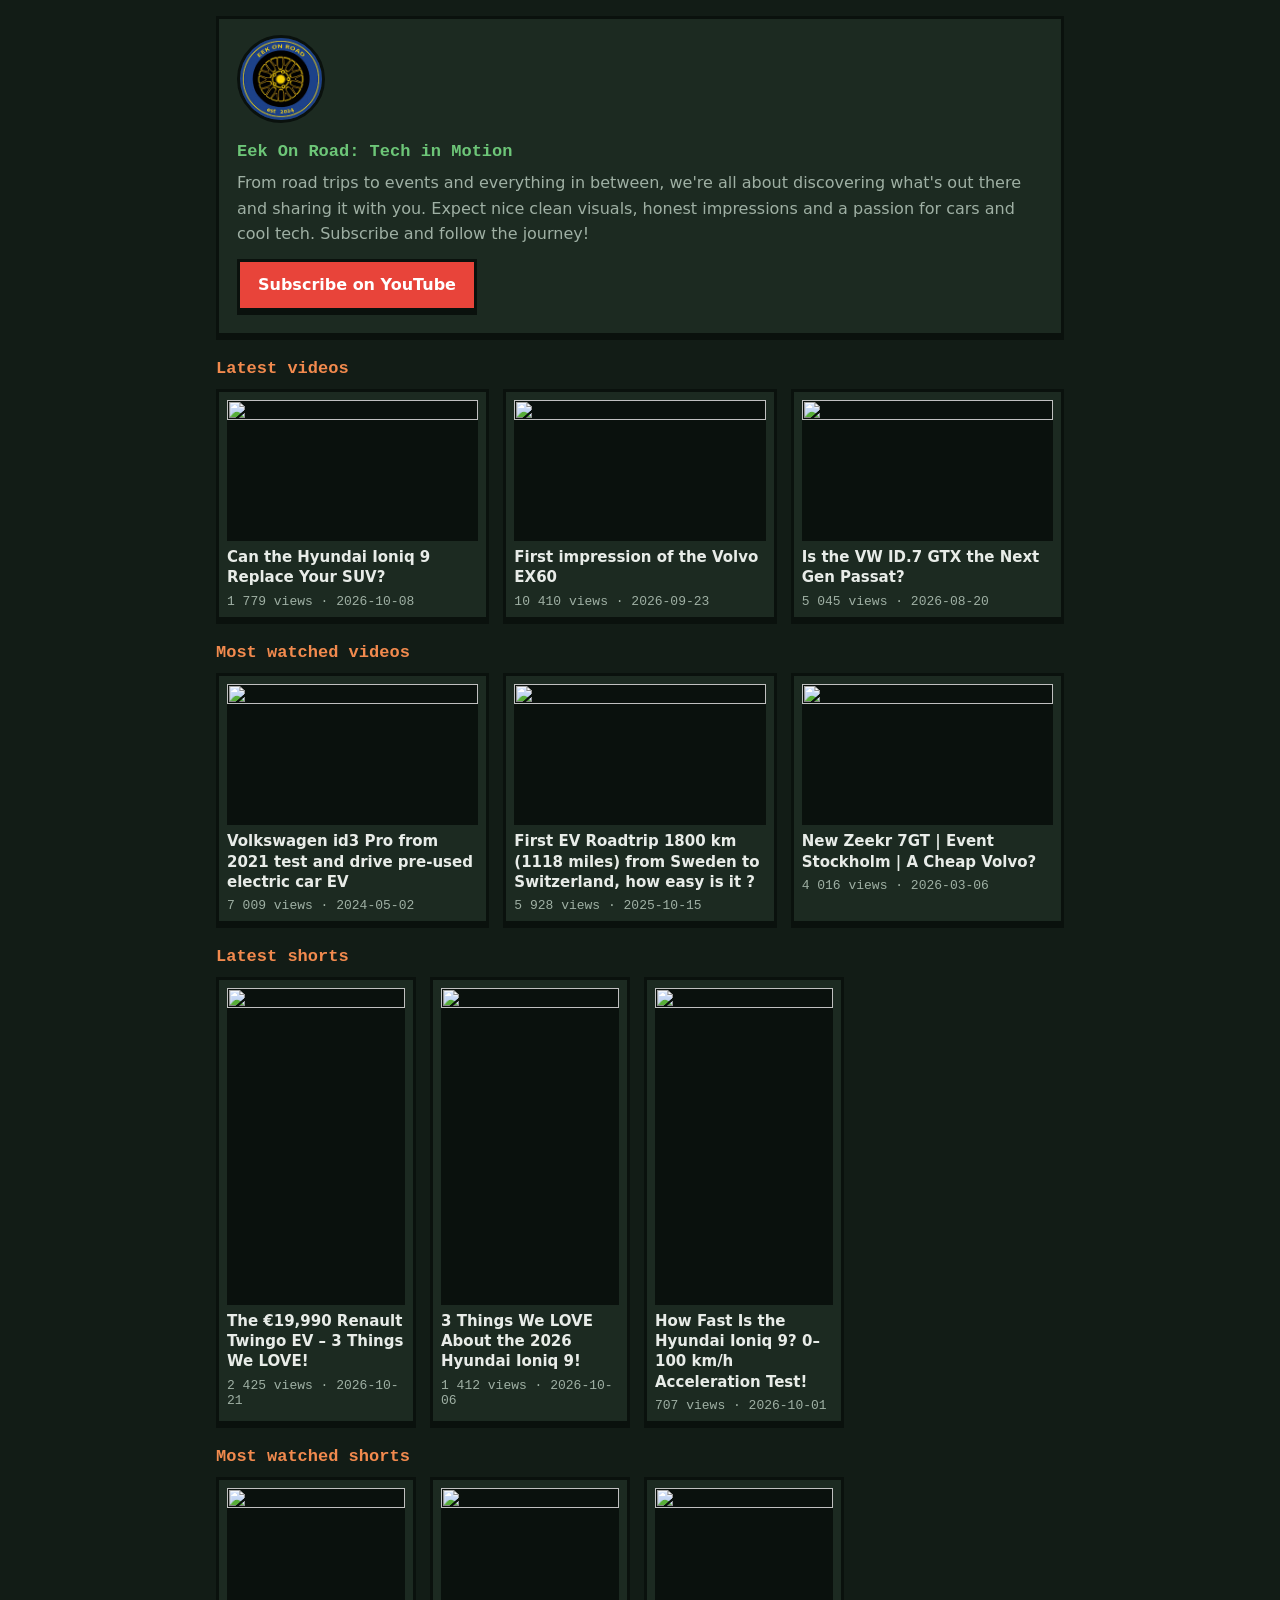
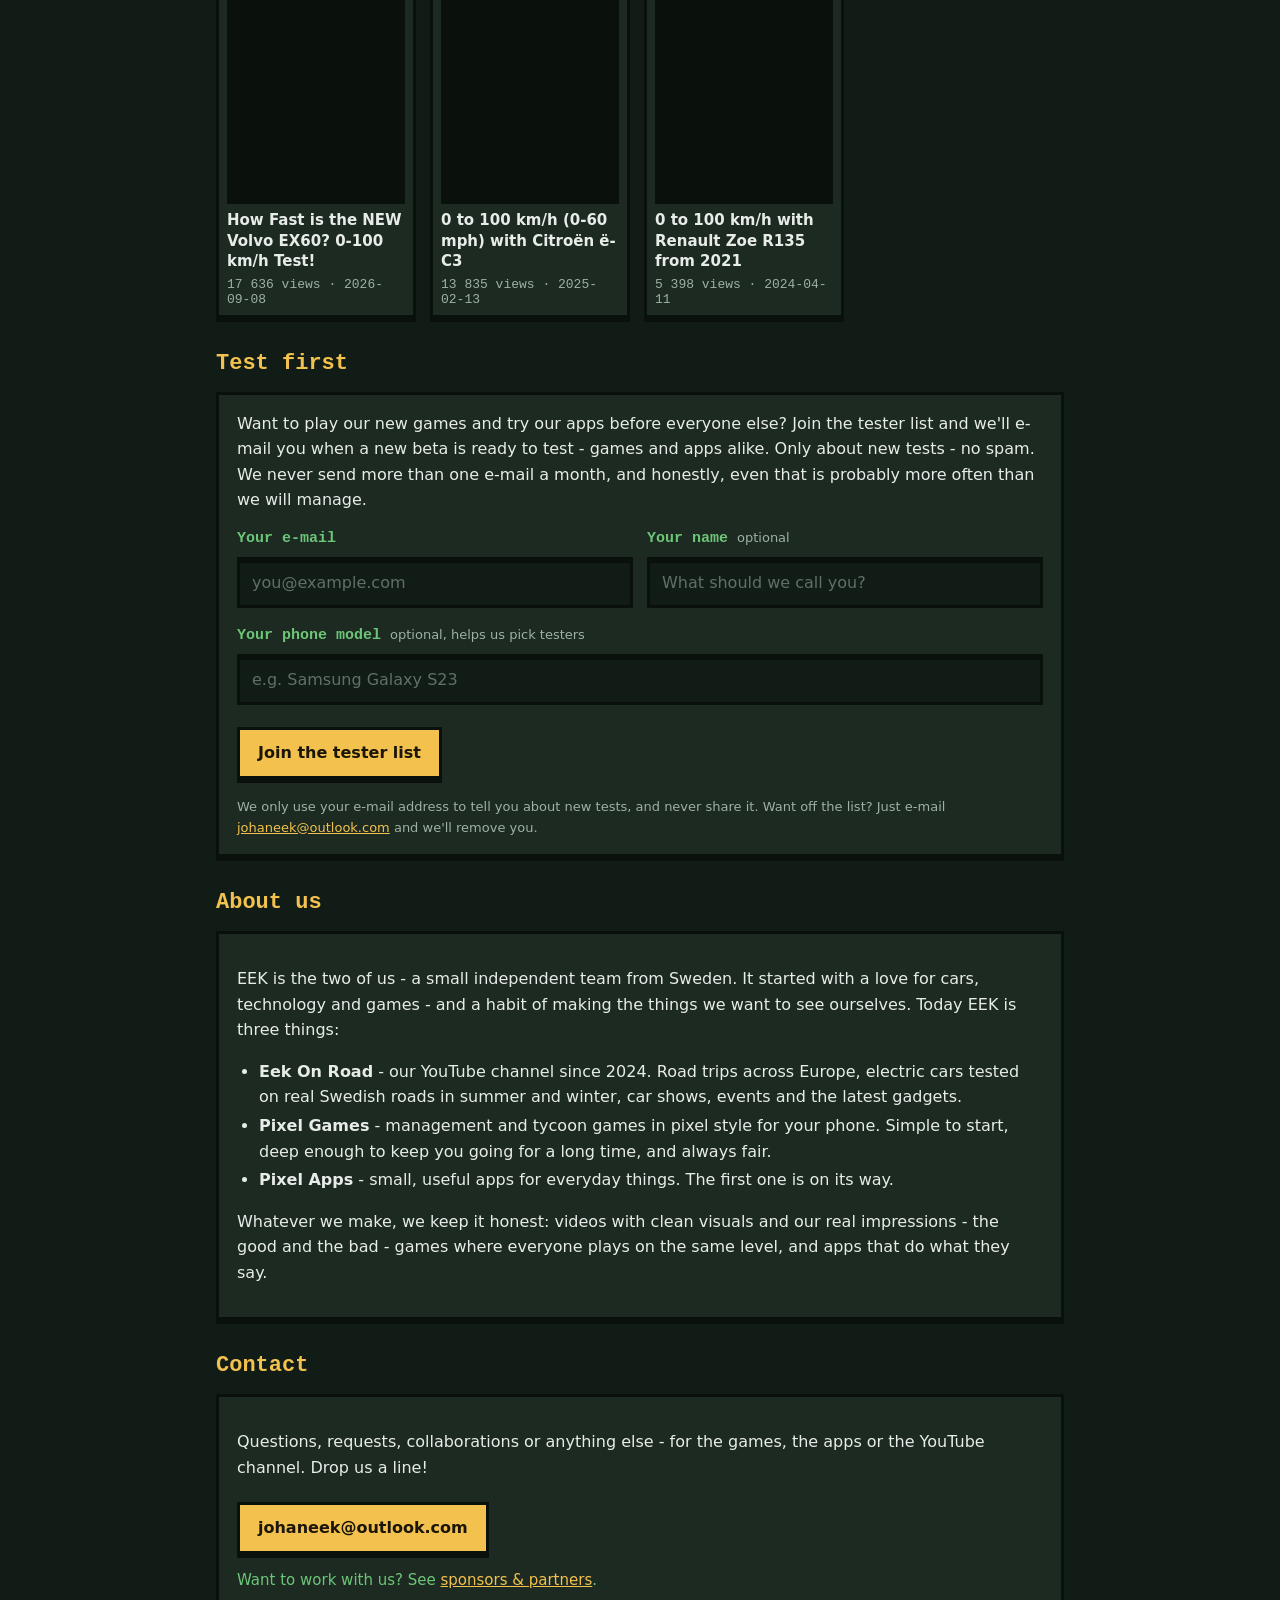
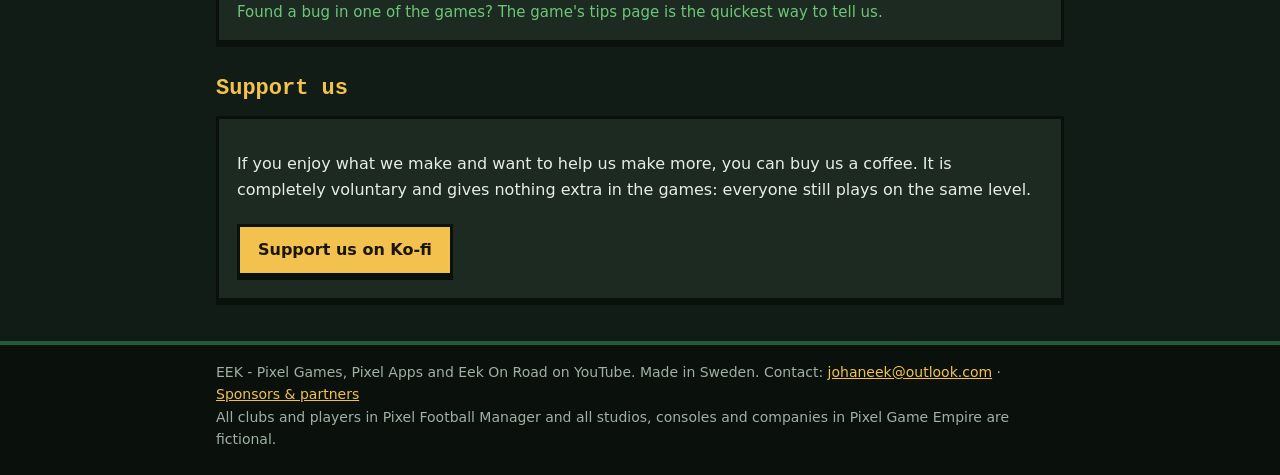
==== commit efc1b5f6: "Logo: more contrast between the green and gold shades Co-Authored-By: Claude Opus 5.5 <noreply@anthr" ====
--- a/index.html
+++ b/index.html
@@ -2,7 +2,7 @@
 <html lang="en"><head><meta charset="utf-8"><meta name="viewport" content="width=device-width, initial-scale=1">
 <title>EEK - games, apps and YouTube</title><link rel="stylesheet" href="style.css?v=eek7"><link rel="icon" href="favicon.svg" type="image/svg+xml"><link rel="icon" href="assets/favicon-32.png" sizes="32x32"><link rel="apple-touch-icon" href="assets/apple-touch-icon.png">
 </head><body>
-<header class="top"><div class="wrap"><a class="logo" href="index.html"><svg class="mark" viewBox="0 0 7 7" width="26" height="26" shape-rendering="crispEdges" aria-hidden="true"><rect x="0" y="0" width="1" height="1" fill="#1e5c3a"/><rect x="1" y="0" width="1" height="1" fill="#2b7a4b"/><rect x="2" y="0" width="1" height="1" fill="#174d30"/><rect x="3" y="0" width="1" height="1" fill="#174d30"/><rect x="4" y="0" width="1" height="1" fill="#246b43"/><rect x="5" y="0" width="1" height="1" fill="#246b43"/><rect x="6" y="0" width="1" height="1" fill="#1e5c3a"/><rect x="0" y="1" width="1" height="1" fill="#246b43"/><rect x="1" y="1" width="1" height="1" fill="#e3a93b"/><rect x="2" y="1" width="1" height="1" fill="#e3a93b"/><rect x="3" y="1" width="1" height="1" fill="#ffe28f"/><rect x="4" y="1" width="1" height="1" fill="#f2c14e"/><rect x="5" y="1" width="1" height="1" fill="#f2c14e"/><rect x="6" y="1" width="1" height="1" fill="#246b43"/><rect x="0" y="2" width="1" height="1" fill="#2b7a4b"/><rect x="1" y="2" width="1" height="1" fill="#f8d470"/><rect x="2" y="2" width="1" height="1" fill="#174d30"/><rect x="3" y="2" width="1" height="1" fill="#1e5c3a"/><rect x="4" y="2" width="1" height="1" fill="#174d30"/><rect x="5" y="2" width="1" height="1" fill="#1e5c3a"/><rect x="6" y="2" width="1" height="1" fill="#246b43"/><rect x="0" y="3" width="1" height="1" fill="#246b43"/><rect x="1" y="3" width="1" height="1" fill="#f2c14e"/><rect x="2" y="3" width="1" height="1" fill="#e3a93b"/><rect x="3" y="3" width="1" height="1" fill="#f8d470"/><rect x="4" y="3" width="1" height="1" fill="#f2c14e"/><rect x="5" y="3" width="1" height="1" fill="#2b7a4b"/><rect x="6" y="3" width="1" height="1" fill="#174d30"/><rect x="0" y="4" width="1" height="1" fill="#174d30"/><rect x="1" y="4" width="1" height="1" fill="#e3a93b"/><rect x="2" y="4" width="1" height="1" fill="#174d30"/><rect x="3" y="4" width="1" height="1" fill="#174d30"/><rect x="4" y="4" width="1" height="1" fill="#174d30"/><rect x="5" y="4" width="1" height="1" fill="#174d30"/><rect x="6" y="4" width="1" height="1" fill="#174d30"/><rect x="0" y="5" width="1" height="1" fill="#1e5c3a"/><rect x="1" y="5" width="1" height="1" fill="#f8d470"/><rect x="2" y="5" width="1" height="1" fill="#e3a93b"/><rect x="3" y="5" width="1" height="1" fill="#f2c14e"/><rect x="4" y="5" width="1" height="1" fill="#f8d470"/><rect x="5" y="5" width="1" height="1" fill="#e3a93b"/><rect x="6" y="5" width="1" height="1" fill="#2b7a4b"/><rect x="0" y="6" width="1" height="1" fill="#174d30"/><rect x="1" y="6" width="1" height="1" fill="#1e5c3a"/><rect x="2" y="6" width="1" height="1" fill="#174d30"/><rect x="3" y="6" width="1" height="1" fill="#246b43"/><rect x="4" y="6" width="1" height="1" fill="#2b7a4b"/><rect x="5" y="6" width="1" height="1" fill="#246b43"/><rect x="6" y="6" width="1" height="1" fill="#1e5c3a"/></svg>EEK <small>games · apps · youtube</small></a><nav><a href="index.html" class="on">Home</a><a href="#games">Games</a><a href="#apps">Apps</a><a href="#youtube">YouTube</a><a href="#testers">Test first</a><a href="partners.html">Partners</a><a href="#about">About</a><a href="#contact">Contact</a></nav></div></header>
+<header class="top"><div class="wrap"><a class="logo" href="index.html"><svg class="mark" viewBox="0 0 7 7" width="26" height="26" shape-rendering="crispEdges" aria-hidden="true"><rect x="0" y="0" width="1" height="1" fill="#1e5c3a"/><rect x="1" y="0" width="1" height="1" fill="#3f9660"/><rect x="2" y="0" width="1" height="1" fill="#13432a"/><rect x="3" y="0" width="1" height="1" fill="#13432a"/><rect x="4" y="0" width="1" height="1" fill="#2f8050"/><rect x="5" y="0" width="1" height="1" fill="#2f8050"/><rect x="6" y="0" width="1" height="1" fill="#1e5c3a"/><rect x="0" y="1" width="1" height="1" fill="#2f8050"/><rect x="1" y="1" width="1" height="1" fill="#d6952a"/><rect x="2" y="1" width="1" height="1" fill="#d6952a"/><rect x="3" y="1" width="1" height="1" fill="#fff3b8"/><rect x="4" y="1" width="1" height="1" fill="#f2c14e"/><rect x="5" y="1" width="1" height="1" fill="#f2c14e"/><rect x="6" y="1" width="1" height="1" fill="#2f8050"/><rect x="0" y="2" width="1" height="1" fill="#3f9660"/><rect x="1" y="2" width="1" height="1" fill="#ffe48a"/><rect x="2" y="2" width="1" height="1" fill="#13432a"/><rect x="3" y="2" width="1" height="1" fill="#1e5c3a"/><rect x="4" y="2" width="1" height="1" fill="#13432a"/><rect x="5" y="2" width="1" height="1" fill="#1e5c3a"/><rect x="6" y="2" width="1" height="1" fill="#2f8050"/><rect x="0" y="3" width="1" height="1" fill="#2f8050"/><rect x="1" y="3" width="1" height="1" fill="#f2c14e"/><rect x="2" y="3" width="1" height="1" fill="#d6952a"/><rect x="3" y="3" width="1" height="1" fill="#ffe48a"/><rect x="4" y="3" width="1" height="1" fill="#f2c14e"/><rect x="5" y="3" width="1" height="1" fill="#3f9660"/><rect x="6" y="3" width="1" height="1" fill="#13432a"/><rect x="0" y="4" width="1" height="1" fill="#13432a"/><rect x="1" y="4" width="1" height="1" fill="#d6952a"/><rect x="2" y="4" width="1" height="1" fill="#13432a"/><rect x="3" y="4" width="1" height="1" fill="#13432a"/><rect x="4" y="4" width="1" height="1" fill="#13432a"/><rect x="5" y="4" width="1" height="1" fill="#13432a"/><rect x="6" y="4" width="1" height="1" fill="#13432a"/><rect x="0" y="5" width="1" height="1" fill="#1e5c3a"/><rect x="1" y="5" width="1" height="1" fill="#ffe48a"/><rect x="2" y="5" width="1" height="1" fill="#d6952a"/><rect x="3" y="5" width="1" height="1" fill="#f2c14e"/><rect x="4" y="5" width="1" height="1" fill="#ffe48a"/><rect x="5" y="5" width="1" height="1" fill="#d6952a"/><rect x="6" y="5" width="1" height="1" fill="#3f9660"/><rect x="0" y="6" width="1" height="1" fill="#13432a"/><rect x="1" y="6" width="1" height="1" fill="#1e5c3a"/><rect x="2" y="6" width="1" height="1" fill="#13432a"/><rect x="3" y="6" width="1" height="1" fill="#2f8050"/><rect x="4" y="6" width="1" height="1" fill="#3f9660"/><rect x="5" y="6" width="1" height="1" fill="#2f8050"/><rect x="6" y="6" width="1" height="1" fill="#1e5c3a"/></svg>EEK <small>games · apps · youtube</small></a><nav><a href="index.html" class="on">Home</a><a href="#games">Games</a><a href="#apps">Apps</a><a href="#youtube">YouTube</a><a href="#testers">Test first</a><a href="partners.html">Partners</a><a href="#about">About</a><a href="#contact">Contact</a></nav></div></header>
 <main class="wrap">
 
 <section class="intro">
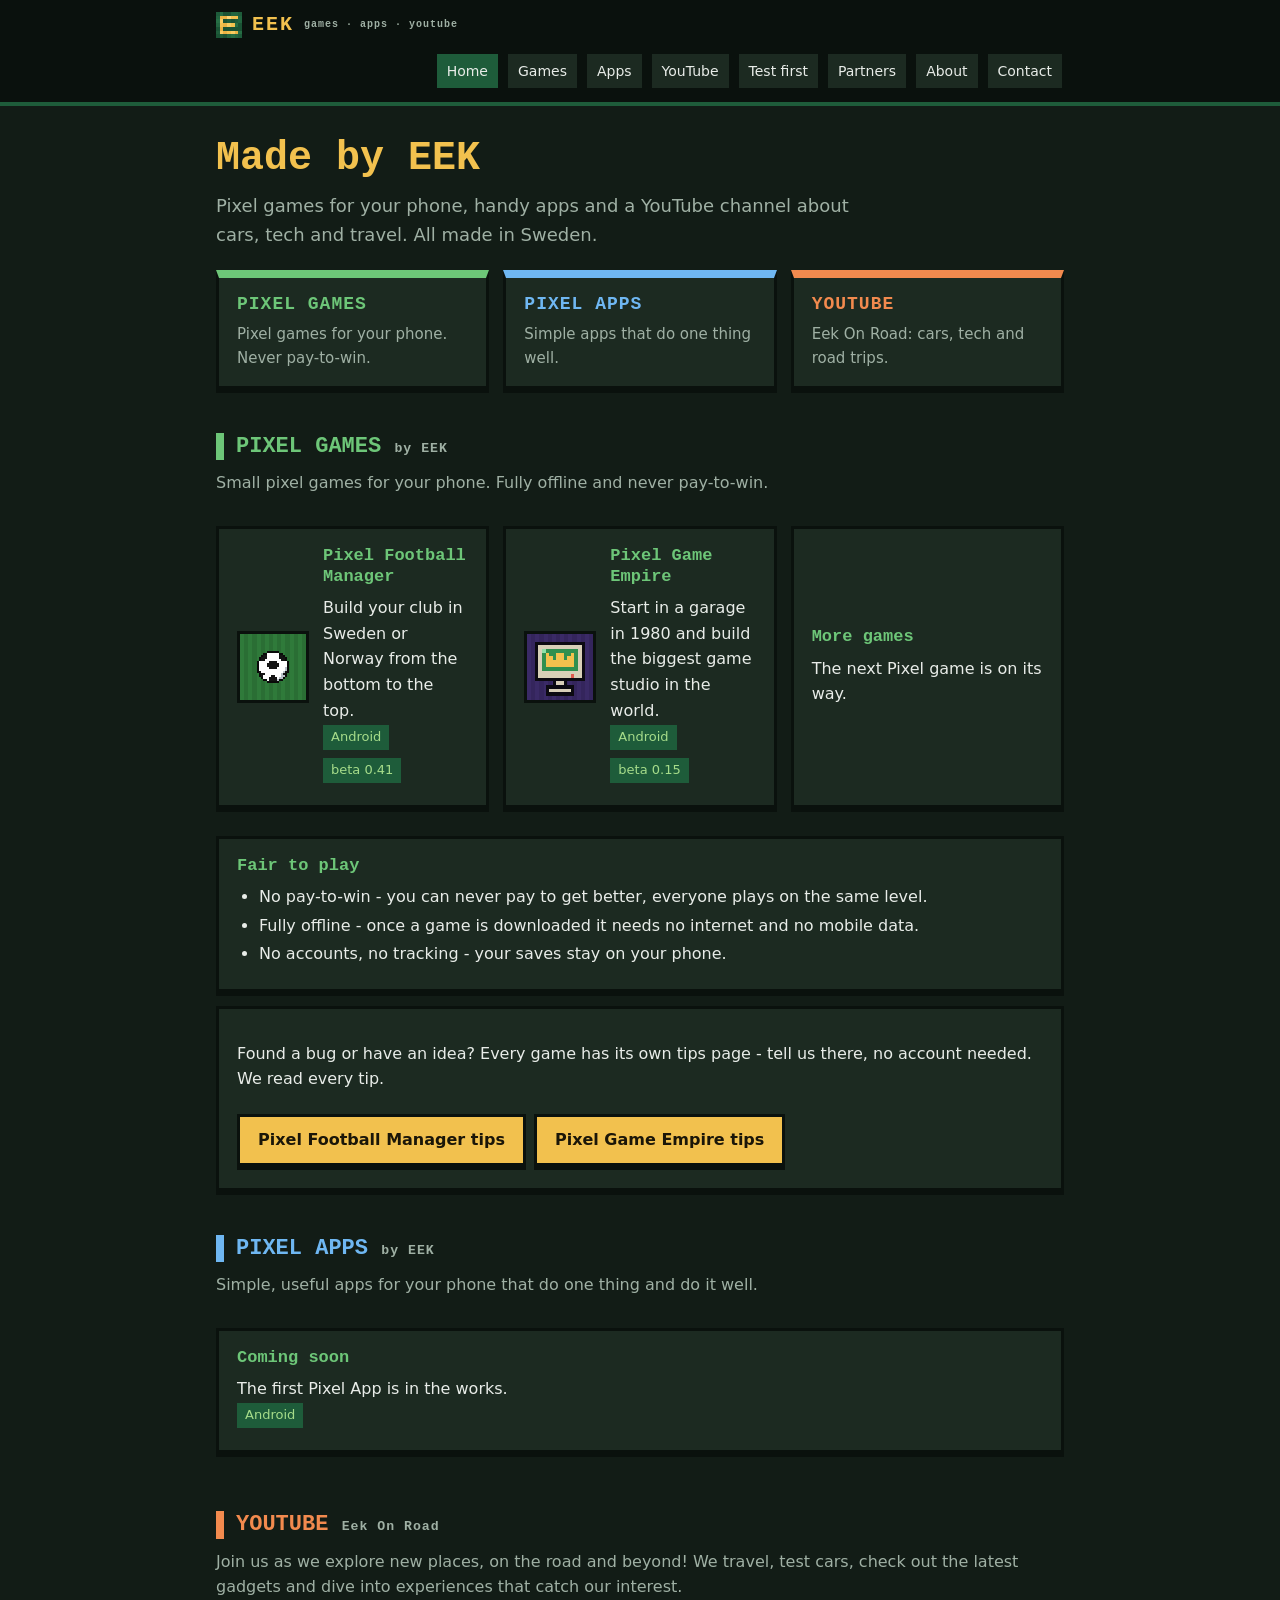
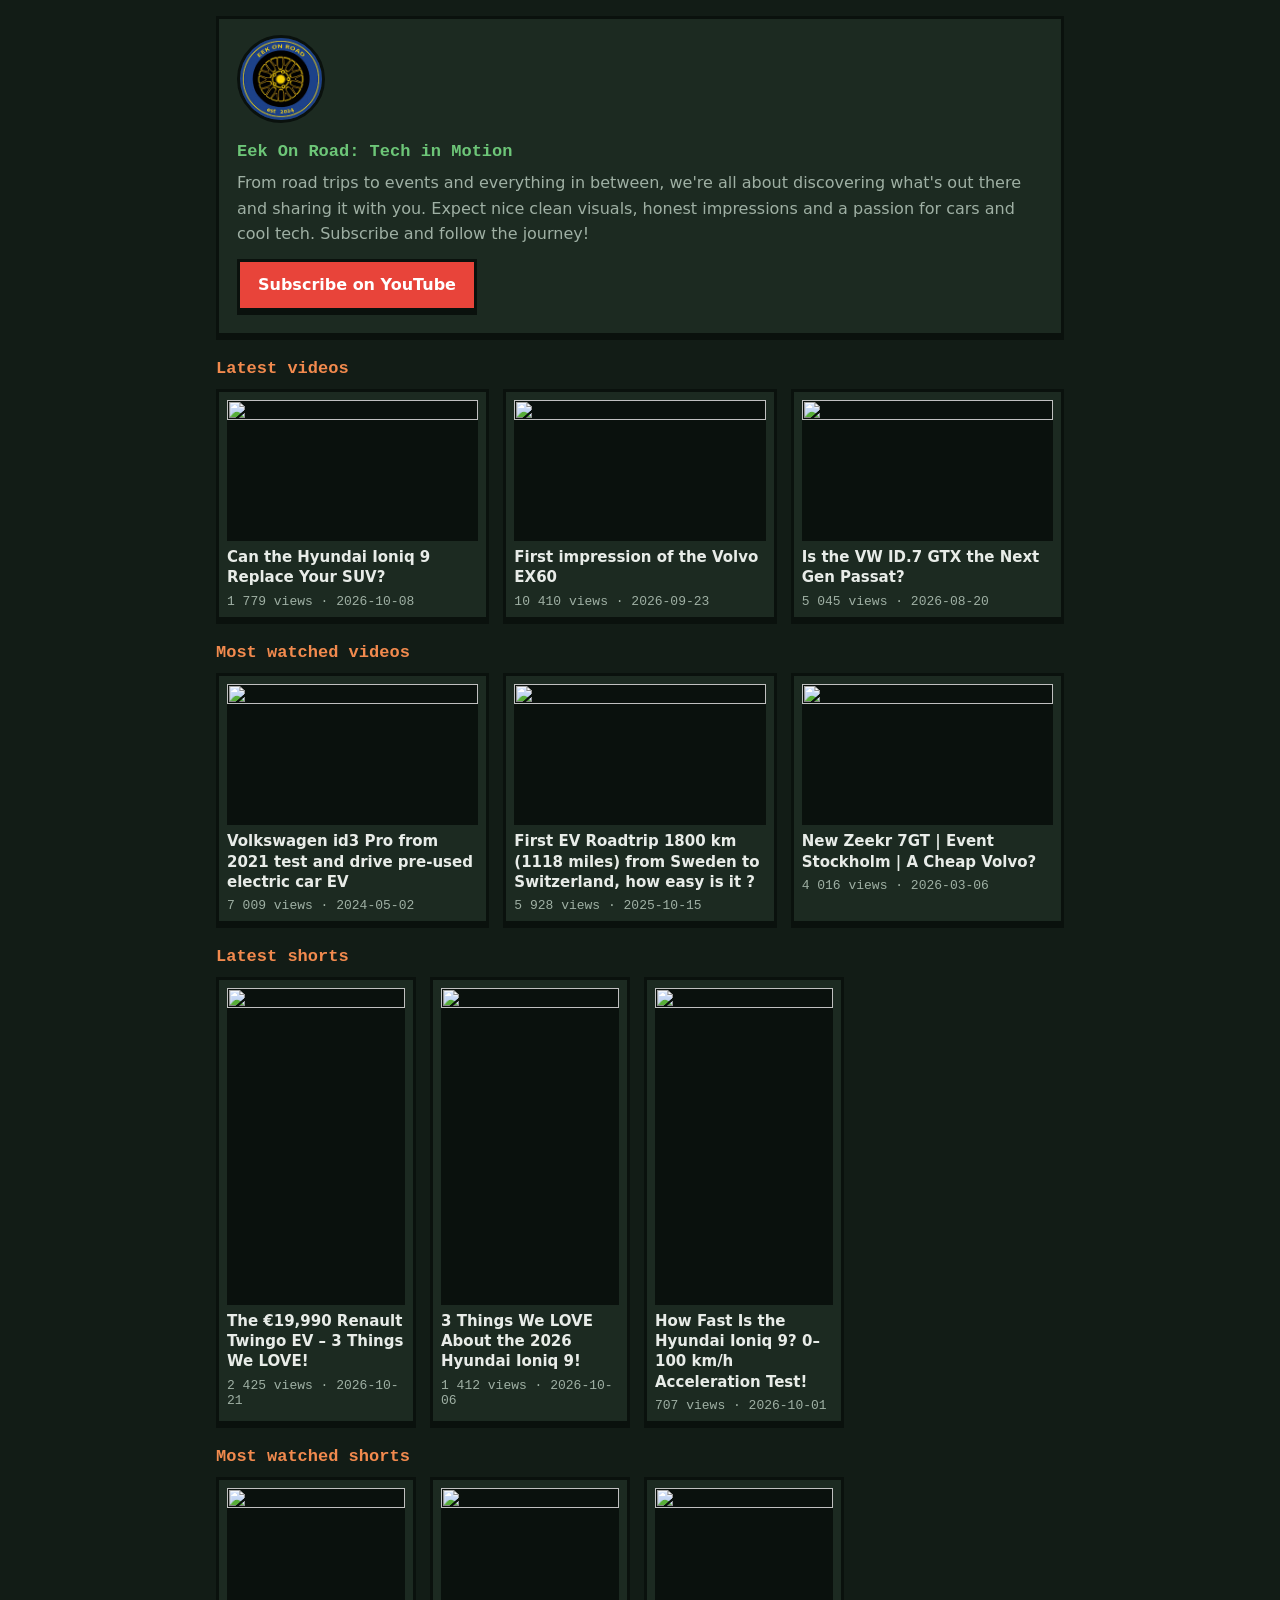
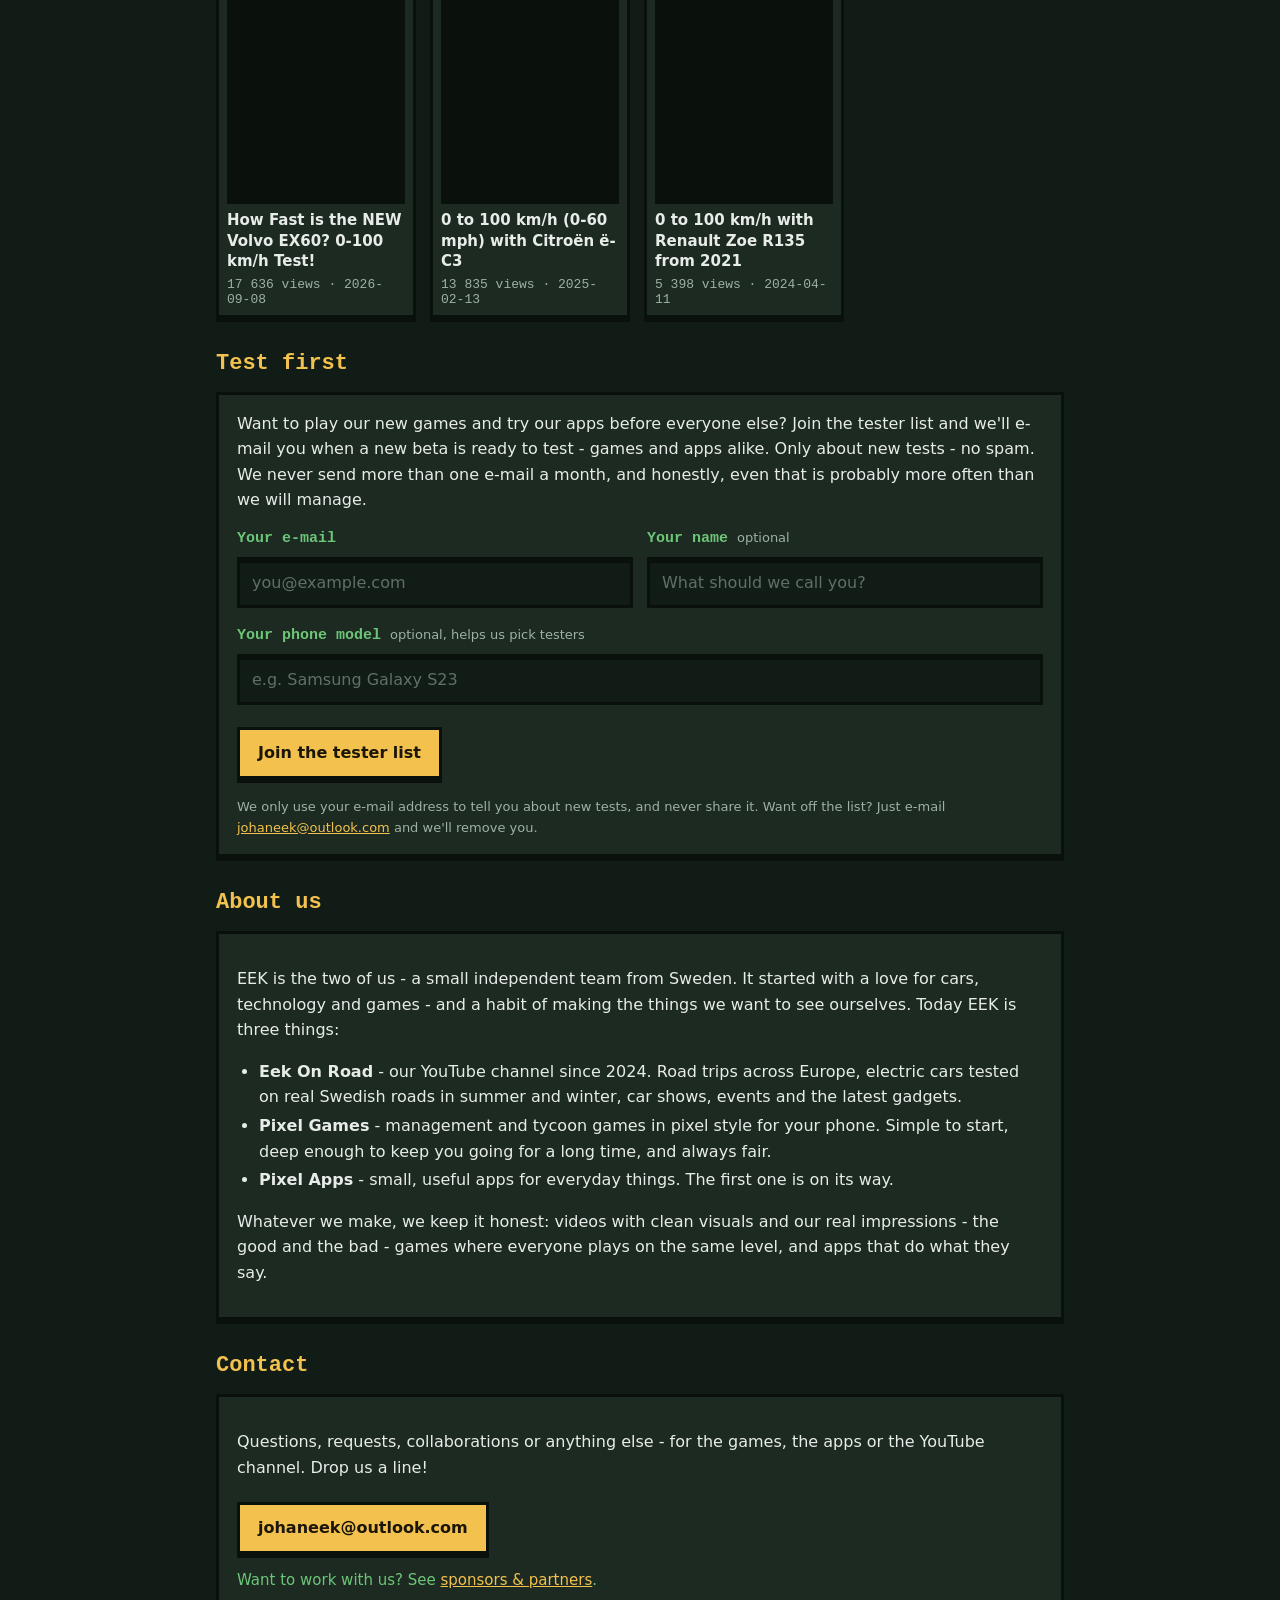
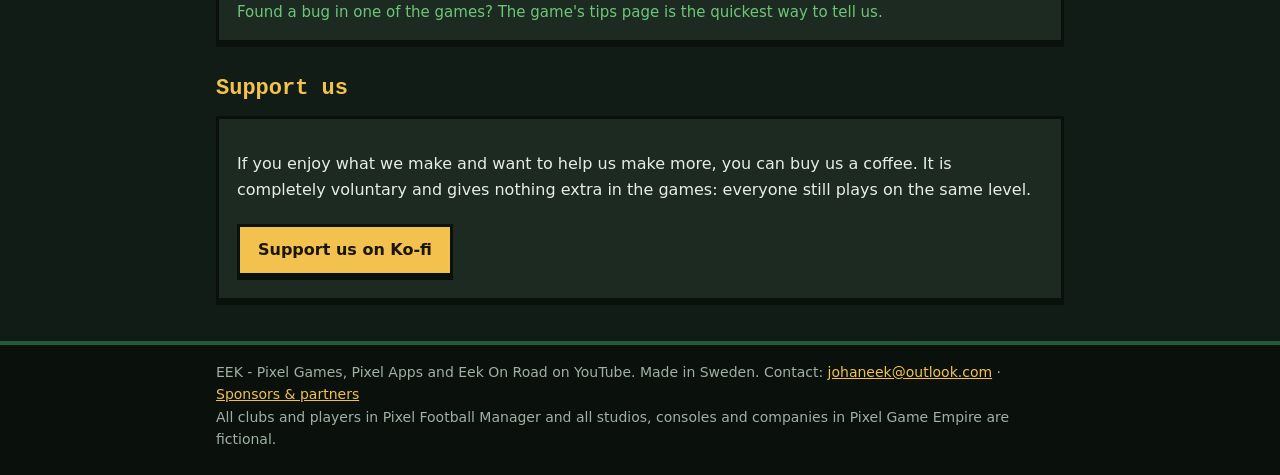
==== commit 03e75d02: "Logo: softer shade differences, a little below the first mixed version Co-Authored-By: Claude Opus 5" ====
--- a/index.html
+++ b/index.html
@@ -2,7 +2,7 @@
 <html lang="en"><head><meta charset="utf-8"><meta name="viewport" content="width=device-width, initial-scale=1">
 <title>EEK - games, apps and YouTube</title><link rel="stylesheet" href="style.css?v=eek7"><link rel="icon" href="favicon.svg" type="image/svg+xml"><link rel="icon" href="assets/favicon-32.png" sizes="32x32"><link rel="apple-touch-icon" href="assets/apple-touch-icon.png">
 </head><body>
-<header class="top"><div class="wrap"><a class="logo" href="index.html"><svg class="mark" viewBox="0 0 7 7" width="26" height="26" shape-rendering="crispEdges" aria-hidden="true"><rect x="0" y="0" width="1" height="1" fill="#1e5c3a"/><rect x="1" y="0" width="1" height="1" fill="#3f9660"/><rect x="2" y="0" width="1" height="1" fill="#13432a"/><rect x="3" y="0" width="1" height="1" fill="#13432a"/><rect x="4" y="0" width="1" height="1" fill="#2f8050"/><rect x="5" y="0" width="1" height="1" fill="#2f8050"/><rect x="6" y="0" width="1" height="1" fill="#1e5c3a"/><rect x="0" y="1" width="1" height="1" fill="#2f8050"/><rect x="1" y="1" width="1" height="1" fill="#d6952a"/><rect x="2" y="1" width="1" height="1" fill="#d6952a"/><rect x="3" y="1" width="1" height="1" fill="#fff3b8"/><rect x="4" y="1" width="1" height="1" fill="#f2c14e"/><rect x="5" y="1" width="1" height="1" fill="#f2c14e"/><rect x="6" y="1" width="1" height="1" fill="#2f8050"/><rect x="0" y="2" width="1" height="1" fill="#3f9660"/><rect x="1" y="2" width="1" height="1" fill="#ffe48a"/><rect x="2" y="2" width="1" height="1" fill="#13432a"/><rect x="3" y="2" width="1" height="1" fill="#1e5c3a"/><rect x="4" y="2" width="1" height="1" fill="#13432a"/><rect x="5" y="2" width="1" height="1" fill="#1e5c3a"/><rect x="6" y="2" width="1" height="1" fill="#2f8050"/><rect x="0" y="3" width="1" height="1" fill="#2f8050"/><rect x="1" y="3" width="1" height="1" fill="#f2c14e"/><rect x="2" y="3" width="1" height="1" fill="#d6952a"/><rect x="3" y="3" width="1" height="1" fill="#ffe48a"/><rect x="4" y="3" width="1" height="1" fill="#f2c14e"/><rect x="5" y="3" width="1" height="1" fill="#3f9660"/><rect x="6" y="3" width="1" height="1" fill="#13432a"/><rect x="0" y="4" width="1" height="1" fill="#13432a"/><rect x="1" y="4" width="1" height="1" fill="#d6952a"/><rect x="2" y="4" width="1" height="1" fill="#13432a"/><rect x="3" y="4" width="1" height="1" fill="#13432a"/><rect x="4" y="4" width="1" height="1" fill="#13432a"/><rect x="5" y="4" width="1" height="1" fill="#13432a"/><rect x="6" y="4" width="1" height="1" fill="#13432a"/><rect x="0" y="5" width="1" height="1" fill="#1e5c3a"/><rect x="1" y="5" width="1" height="1" fill="#ffe48a"/><rect x="2" y="5" width="1" height="1" fill="#d6952a"/><rect x="3" y="5" width="1" height="1" fill="#f2c14e"/><rect x="4" y="5" width="1" height="1" fill="#ffe48a"/><rect x="5" y="5" width="1" height="1" fill="#d6952a"/><rect x="6" y="5" width="1" height="1" fill="#3f9660"/><rect x="0" y="6" width="1" height="1" fill="#13432a"/><rect x="1" y="6" width="1" height="1" fill="#1e5c3a"/><rect x="2" y="6" width="1" height="1" fill="#13432a"/><rect x="3" y="6" width="1" height="1" fill="#2f8050"/><rect x="4" y="6" width="1" height="1" fill="#3f9660"/><rect x="5" y="6" width="1" height="1" fill="#2f8050"/><rect x="6" y="6" width="1" height="1" fill="#1e5c3a"/></svg>EEK <small>games · apps · youtube</small></a><nav><a href="index.html" class="on">Home</a><a href="#games">Games</a><a href="#apps">Apps</a><a href="#youtube">YouTube</a><a href="#testers">Test first</a><a href="partners.html">Partners</a><a href="#about">About</a><a href="#contact">Contact</a></nav></div></header>
+<header class="top"><div class="wrap"><a class="logo" href="index.html"><svg class="mark" viewBox="0 0 7 7" width="26" height="26" shape-rendering="crispEdges" aria-hidden="true"><rect x="0" y="0" width="1" height="1" fill="#1e5c3a"/><rect x="1" y="0" width="1" height="1" fill="#266e44"/><rect x="2" y="0" width="1" height="1" fill="#1a5334"/><rect x="3" y="0" width="1" height="1" fill="#1a5334"/><rect x="4" y="0" width="1" height="1" fill="#22653f"/><rect x="5" y="0" width="1" height="1" fill="#22653f"/><rect x="6" y="0" width="1" height="1" fill="#1e5c3a"/><rect x="0" y="1" width="1" height="1" fill="#22653f"/><rect x="1" y="1" width="1" height="1" fill="#e9b343"/><rect x="2" y="1" width="1" height="1" fill="#e9b343"/><rect x="3" y="1" width="1" height="1" fill="#fad575"/><rect x="4" y="1" width="1" height="1" fill="#f2c14e"/><rect x="5" y="1" width="1" height="1" fill="#f2c14e"/><rect x="6" y="1" width="1" height="1" fill="#22653f"/><rect x="0" y="2" width="1" height="1" fill="#266e44"/><rect x="1" y="2" width="1" height="1" fill="#f6cc62"/><rect x="2" y="2" width="1" height="1" fill="#1a5334"/><rect x="3" y="2" width="1" height="1" fill="#1e5c3a"/><rect x="4" y="2" width="1" height="1" fill="#1a5334"/><rect x="5" y="2" width="1" height="1" fill="#1e5c3a"/><rect x="6" y="2" width="1" height="1" fill="#22653f"/><rect x="0" y="3" width="1" height="1" fill="#22653f"/><rect x="1" y="3" width="1" height="1" fill="#f2c14e"/><rect x="2" y="3" width="1" height="1" fill="#e9b343"/><rect x="3" y="3" width="1" height="1" fill="#f6cc62"/><rect x="4" y="3" width="1" height="1" fill="#f2c14e"/><rect x="5" y="3" width="1" height="1" fill="#266e44"/><rect x="6" y="3" width="1" height="1" fill="#1a5334"/><rect x="0" y="4" width="1" height="1" fill="#1a5334"/><rect x="1" y="4" width="1" height="1" fill="#e9b343"/><rect x="2" y="4" width="1" height="1" fill="#1a5334"/><rect x="3" y="4" width="1" height="1" fill="#1a5334"/><rect x="4" y="4" width="1" height="1" fill="#1a5334"/><rect x="5" y="4" width="1" height="1" fill="#1a5334"/><rect x="6" y="4" width="1" height="1" fill="#1a5334"/><rect x="0" y="5" width="1" height="1" fill="#1e5c3a"/><rect x="1" y="5" width="1" height="1" fill="#f6cc62"/><rect x="2" y="5" width="1" height="1" fill="#e9b343"/><rect x="3" y="5" width="1" height="1" fill="#f2c14e"/><rect x="4" y="5" width="1" height="1" fill="#f6cc62"/><rect x="5" y="5" width="1" height="1" fill="#e9b343"/><rect x="6" y="5" width="1" height="1" fill="#266e44"/><rect x="0" y="6" width="1" height="1" fill="#1a5334"/><rect x="1" y="6" width="1" height="1" fill="#1e5c3a"/><rect x="2" y="6" width="1" height="1" fill="#1a5334"/><rect x="3" y="6" width="1" height="1" fill="#22653f"/><rect x="4" y="6" width="1" height="1" fill="#266e44"/><rect x="5" y="6" width="1" height="1" fill="#22653f"/><rect x="6" y="6" width="1" height="1" fill="#1e5c3a"/></svg>EEK <small>games · apps · youtube</small></a><nav><a href="index.html" class="on">Home</a><a href="#games">Games</a><a href="#apps">Apps</a><a href="#youtube">YouTube</a><a href="#testers">Test first</a><a href="partners.html">Partners</a><a href="#about">About</a><a href="#contact">Contact</a></nav></div></header>
 <main class="wrap">
 
 <section class="intro">
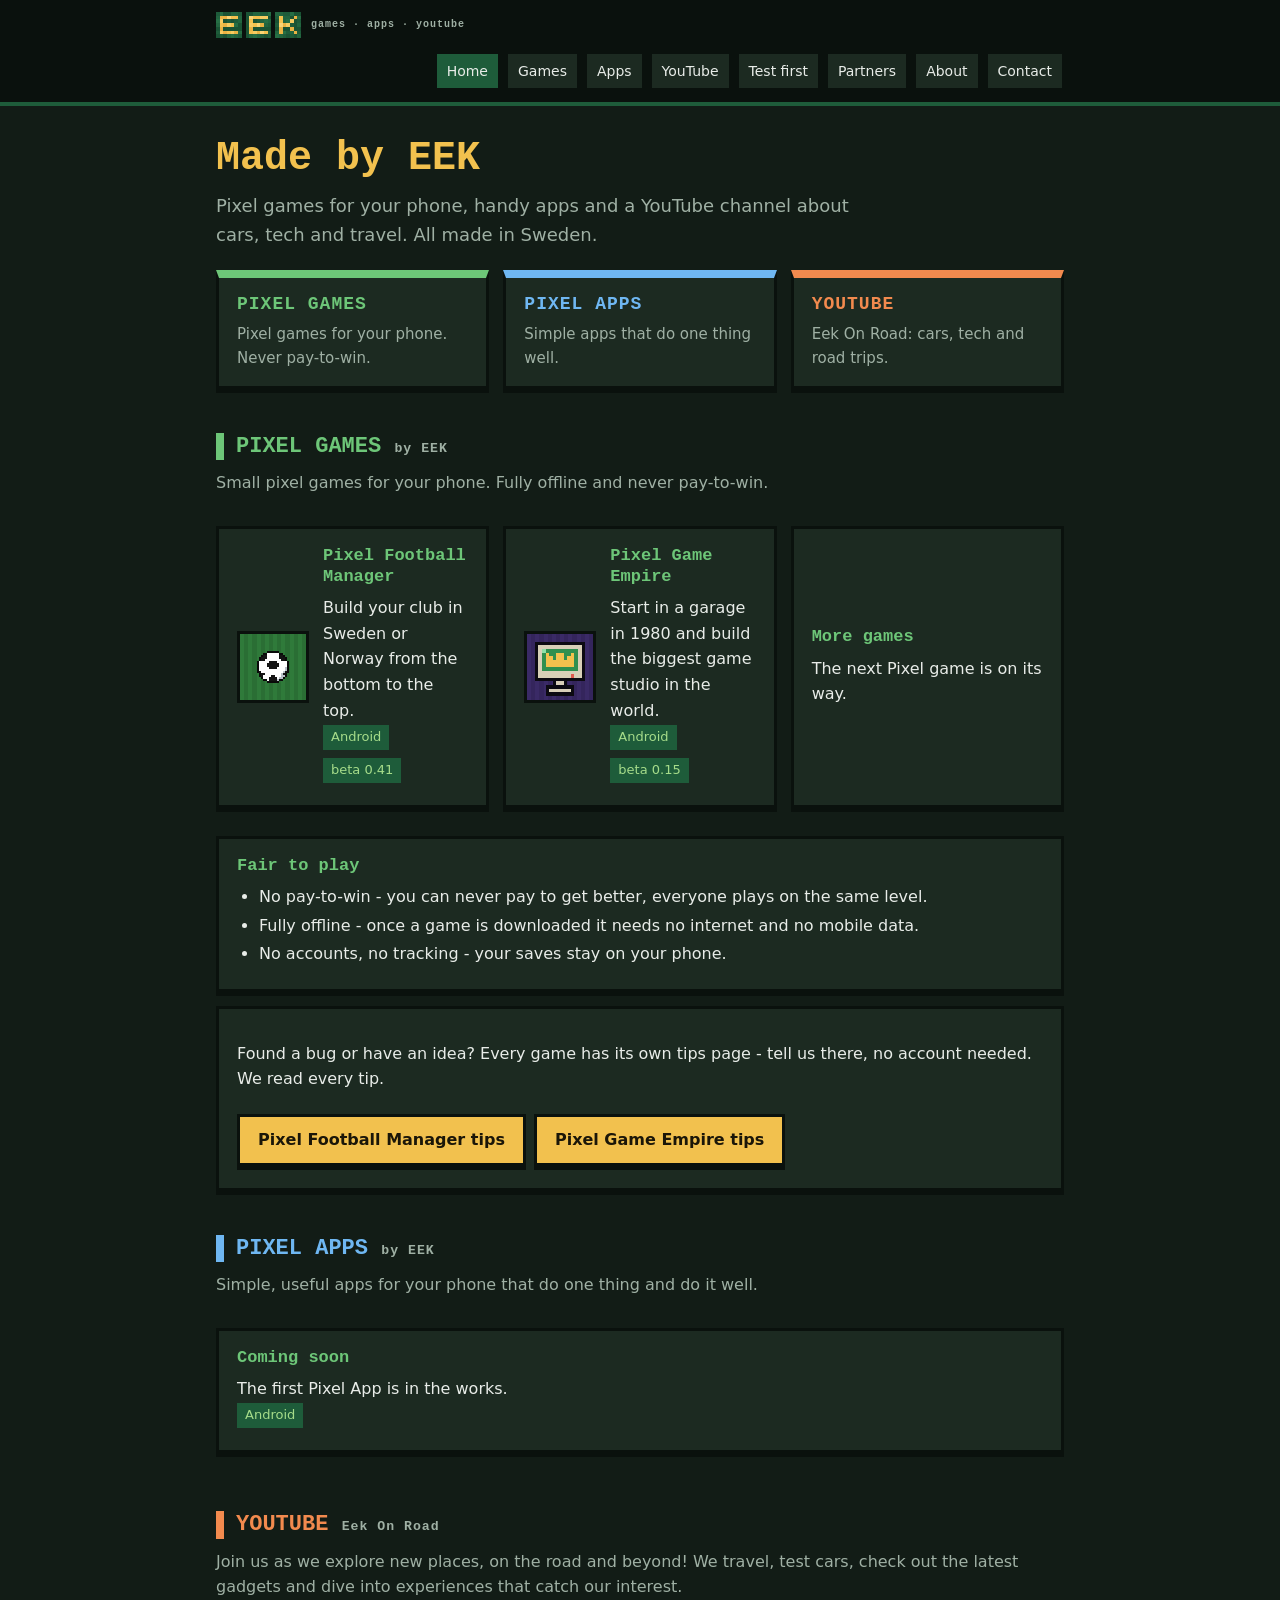
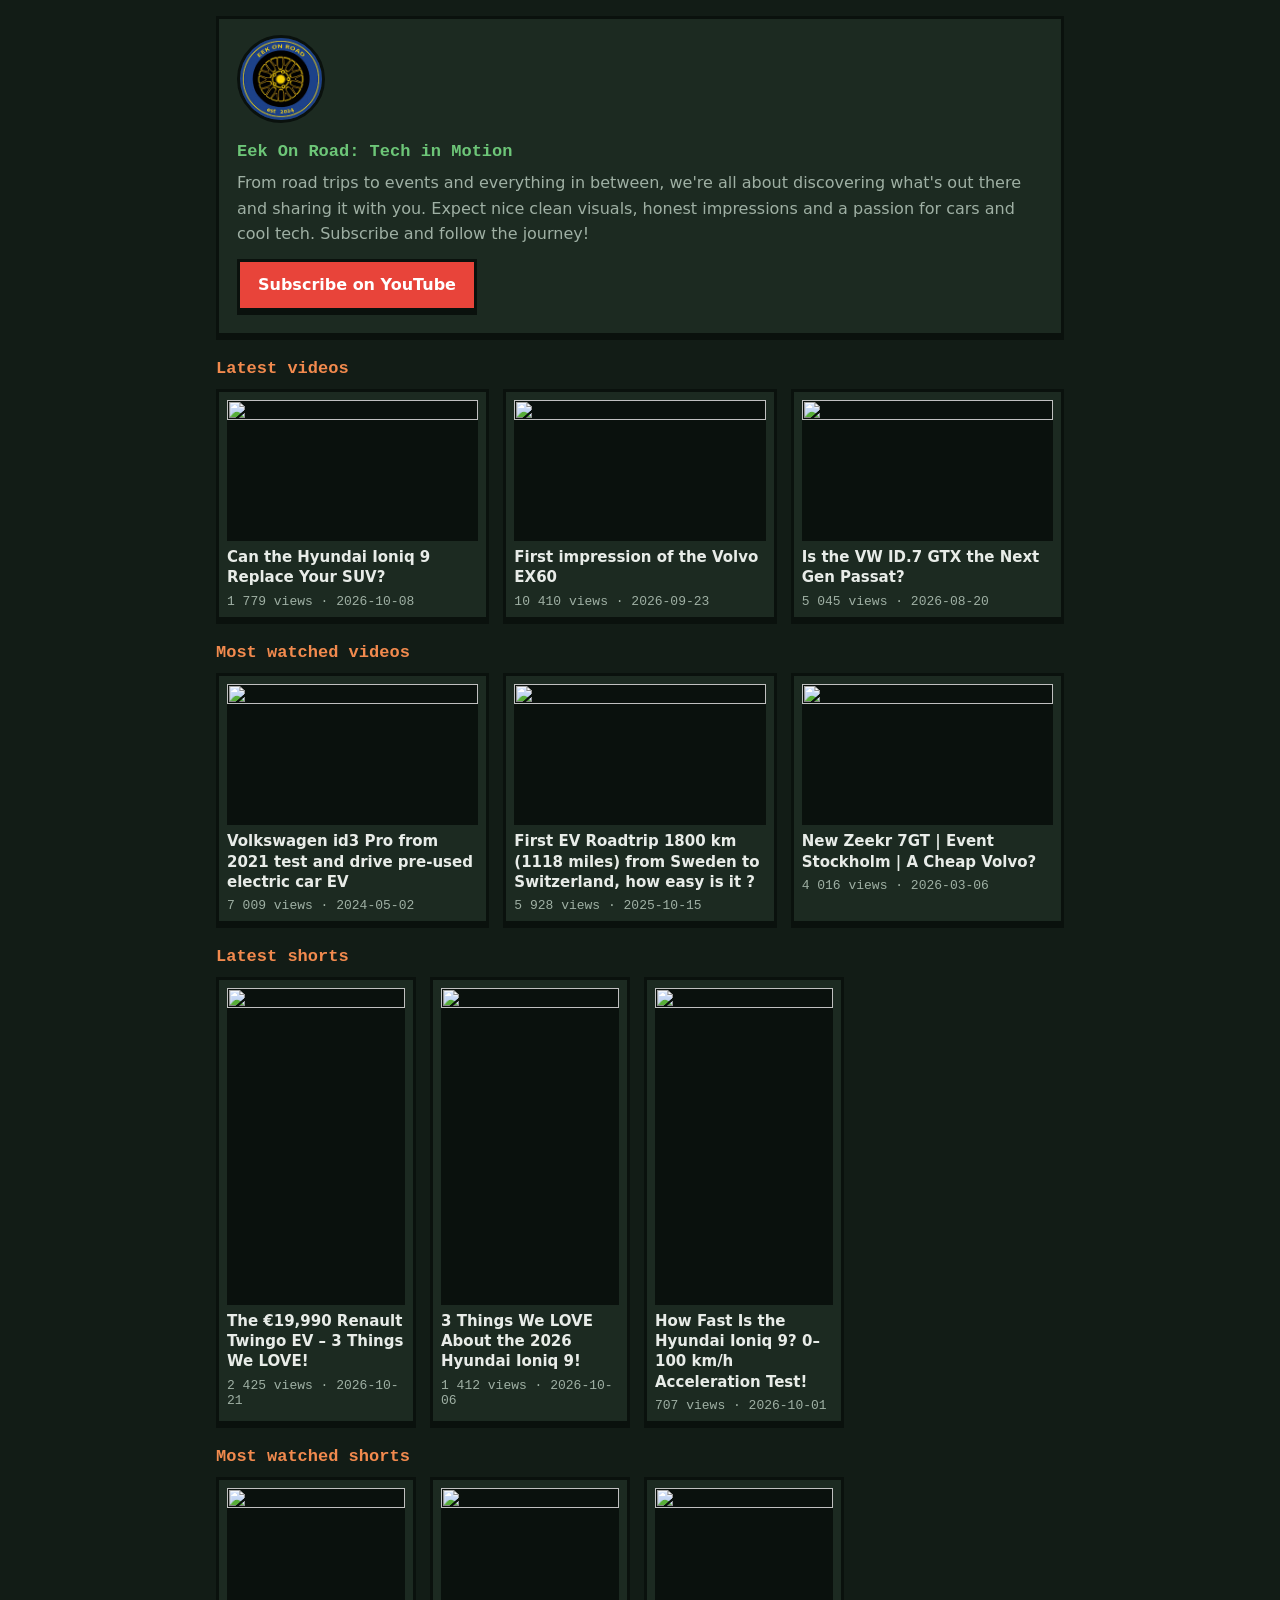
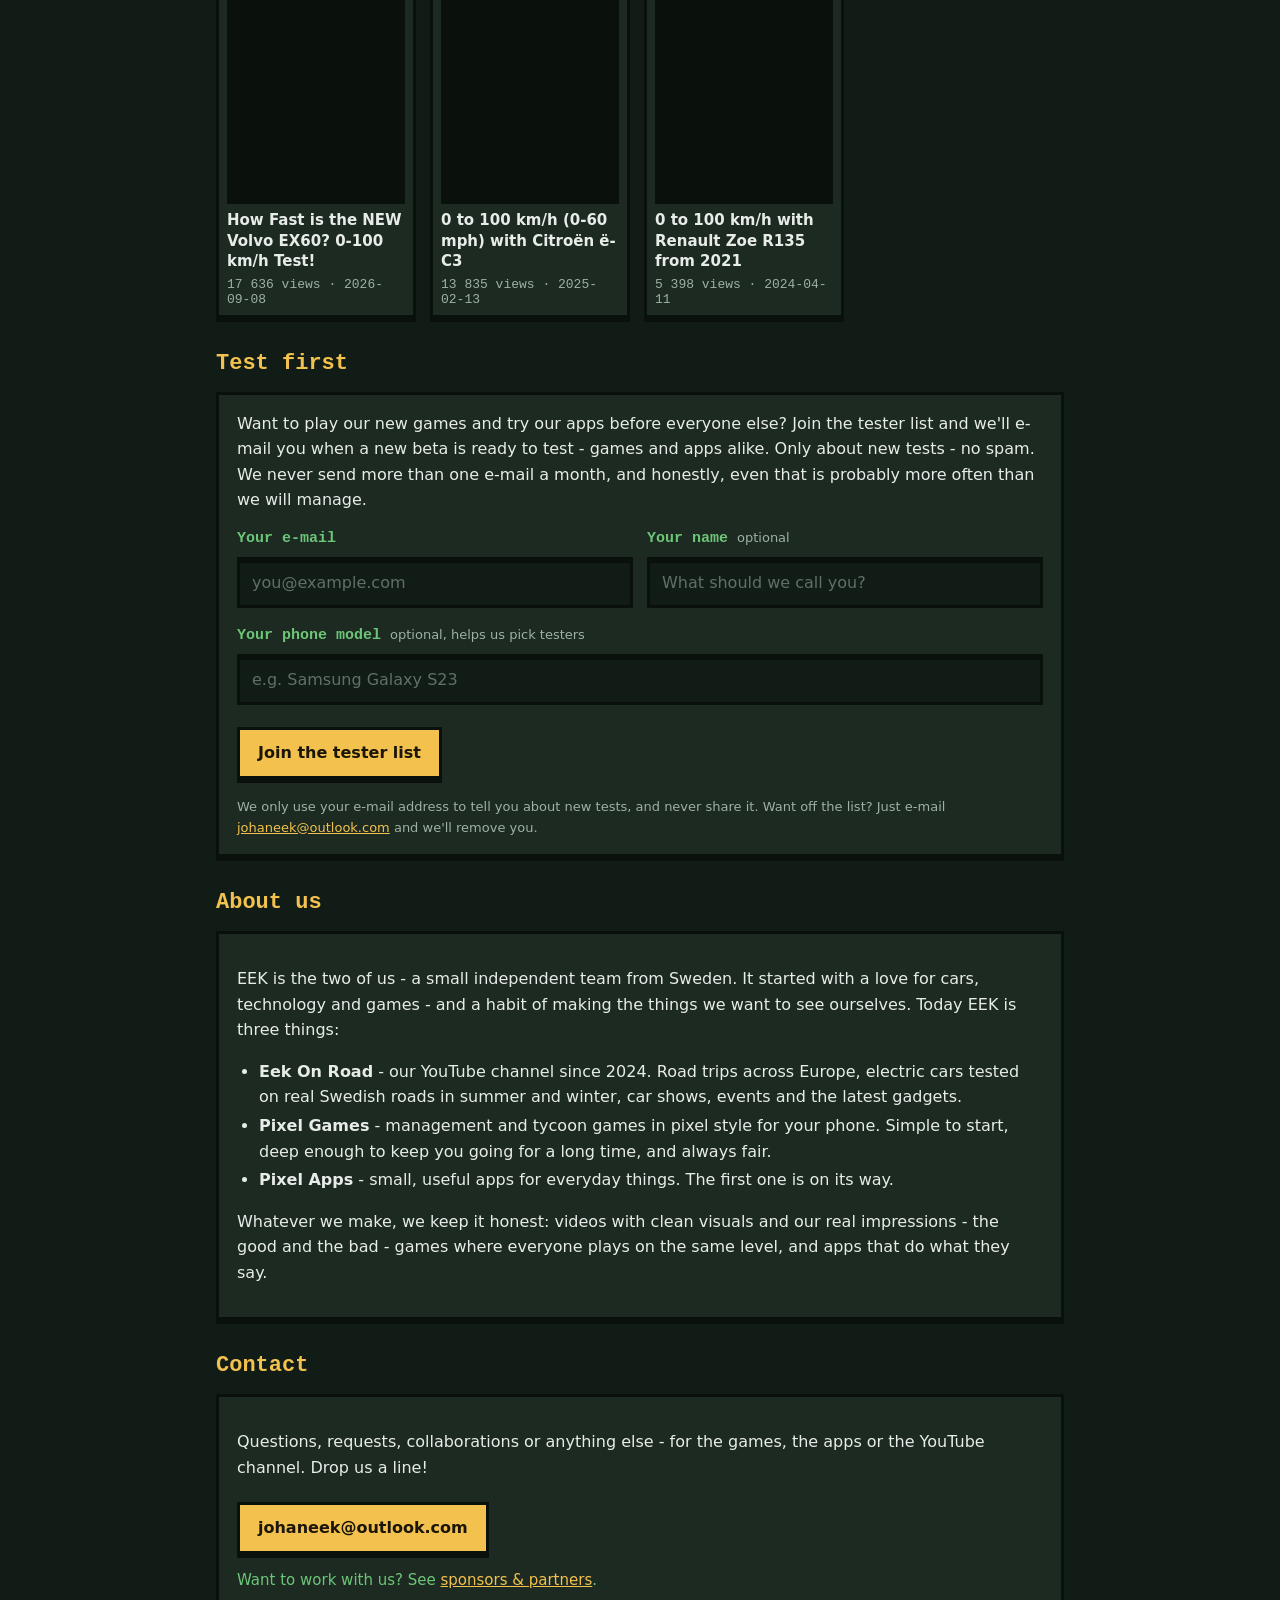
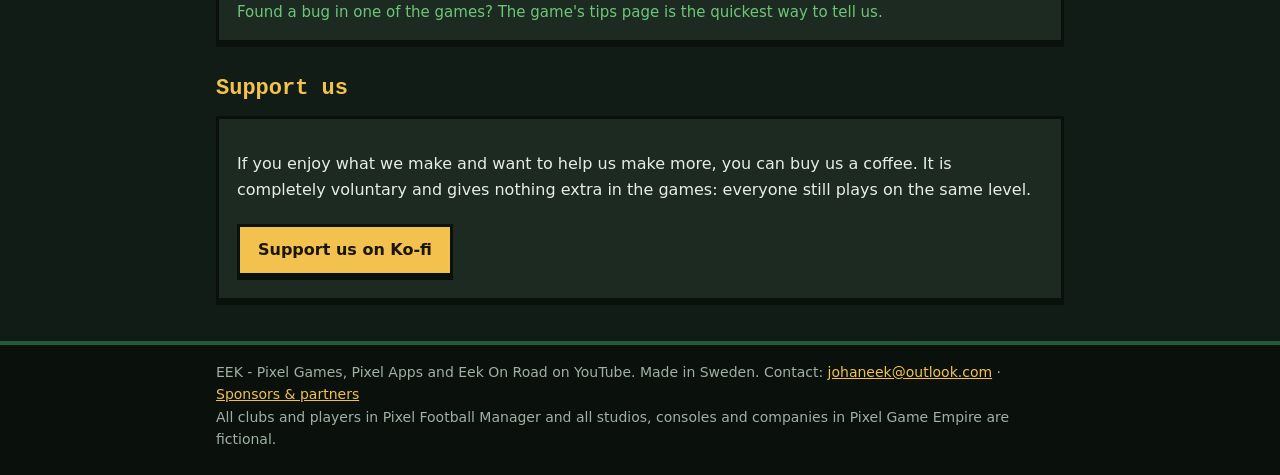
==== commit bde543d2: "Logo: the whole EEK word as pixel squares; tools/logo.py draws it Game pages show the pixel EEK foll" ====
--- a/index.html
+++ b/index.html
@@ -1,8 +1,8 @@
 <!doctype html>
 <html lang="en"><head><meta charset="utf-8"><meta name="viewport" content="width=device-width, initial-scale=1">
-<title>EEK - games, apps and YouTube</title><link rel="stylesheet" href="style.css?v=eek7"><link rel="icon" href="favicon.svg" type="image/svg+xml"><link rel="icon" href="assets/favicon-32.png" sizes="32x32"><link rel="apple-touch-icon" href="assets/apple-touch-icon.png">
+<title>EEK - games, apps and YouTube</title><link rel="stylesheet" href="style.css?v=eek8"><link rel="icon" href="favicon.svg" type="image/svg+xml"><link rel="icon" href="assets/favicon-32.png" sizes="32x32"><link rel="apple-touch-icon" href="assets/apple-touch-icon.png">
 </head><body>
-<header class="top"><div class="wrap"><a class="logo" href="index.html"><svg class="mark" viewBox="0 0 7 7" width="26" height="26" shape-rendering="crispEdges" aria-hidden="true"><rect x="0" y="0" width="1" height="1" fill="#1e5c3a"/><rect x="1" y="0" width="1" height="1" fill="#266e44"/><rect x="2" y="0" width="1" height="1" fill="#1a5334"/><rect x="3" y="0" width="1" height="1" fill="#1a5334"/><rect x="4" y="0" width="1" height="1" fill="#22653f"/><rect x="5" y="0" width="1" height="1" fill="#22653f"/><rect x="6" y="0" width="1" height="1" fill="#1e5c3a"/><rect x="0" y="1" width="1" height="1" fill="#22653f"/><rect x="1" y="1" width="1" height="1" fill="#e9b343"/><rect x="2" y="1" width="1" height="1" fill="#e9b343"/><rect x="3" y="1" width="1" height="1" fill="#fad575"/><rect x="4" y="1" width="1" height="1" fill="#f2c14e"/><rect x="5" y="1" width="1" height="1" fill="#f2c14e"/><rect x="6" y="1" width="1" height="1" fill="#22653f"/><rect x="0" y="2" width="1" height="1" fill="#266e44"/><rect x="1" y="2" width="1" height="1" fill="#f6cc62"/><rect x="2" y="2" width="1" height="1" fill="#1a5334"/><rect x="3" y="2" width="1" height="1" fill="#1e5c3a"/><rect x="4" y="2" width="1" height="1" fill="#1a5334"/><rect x="5" y="2" width="1" height="1" fill="#1e5c3a"/><rect x="6" y="2" width="1" height="1" fill="#22653f"/><rect x="0" y="3" width="1" height="1" fill="#22653f"/><rect x="1" y="3" width="1" height="1" fill="#f2c14e"/><rect x="2" y="3" width="1" height="1" fill="#e9b343"/><rect x="3" y="3" width="1" height="1" fill="#f6cc62"/><rect x="4" y="3" width="1" height="1" fill="#f2c14e"/><rect x="5" y="3" width="1" height="1" fill="#266e44"/><rect x="6" y="3" width="1" height="1" fill="#1a5334"/><rect x="0" y="4" width="1" height="1" fill="#1a5334"/><rect x="1" y="4" width="1" height="1" fill="#e9b343"/><rect x="2" y="4" width="1" height="1" fill="#1a5334"/><rect x="3" y="4" width="1" height="1" fill="#1a5334"/><rect x="4" y="4" width="1" height="1" fill="#1a5334"/><rect x="5" y="4" width="1" height="1" fill="#1a5334"/><rect x="6" y="4" width="1" height="1" fill="#1a5334"/><rect x="0" y="5" width="1" height="1" fill="#1e5c3a"/><rect x="1" y="5" width="1" height="1" fill="#f6cc62"/><rect x="2" y="5" width="1" height="1" fill="#e9b343"/><rect x="3" y="5" width="1" height="1" fill="#f2c14e"/><rect x="4" y="5" width="1" height="1" fill="#f6cc62"/><rect x="5" y="5" width="1" height="1" fill="#e9b343"/><rect x="6" y="5" width="1" height="1" fill="#266e44"/><rect x="0" y="6" width="1" height="1" fill="#1a5334"/><rect x="1" y="6" width="1" height="1" fill="#1e5c3a"/><rect x="2" y="6" width="1" height="1" fill="#1a5334"/><rect x="3" y="6" width="1" height="1" fill="#22653f"/><rect x="4" y="6" width="1" height="1" fill="#266e44"/><rect x="5" y="6" width="1" height="1" fill="#22653f"/><rect x="6" y="6" width="1" height="1" fill="#1e5c3a"/></svg>EEK <small>games · apps · youtube</small></a><nav><a href="index.html" class="on">Home</a><a href="#games">Games</a><a href="#apps">Apps</a><a href="#youtube">YouTube</a><a href="#testers">Test first</a><a href="partners.html">Partners</a><a href="#about">About</a><a href="#contact">Contact</a></nav></div></header>
+<header class="top"><div class="wrap"><a class="logo" href="index.html"><svg class="mark" viewBox="0 0 23 7" width="85" height="26" shape-rendering="crispEdges" role="img" aria-label="EEK"><rect x="0" y="0" width="1" height="1" fill="#1e5c3a"/><rect x="1" y="0" width="1" height="1" fill="#266e44"/><rect x="2" y="0" width="1" height="1" fill="#1a5334"/><rect x="3" y="0" width="1" height="1" fill="#1a5334"/><rect x="4" y="0" width="1" height="1" fill="#22653f"/><rect x="5" y="0" width="1" height="1" fill="#22653f"/><rect x="6" y="0" width="1" height="1" fill="#1e5c3a"/><rect x="0" y="1" width="1" height="1" fill="#22653f"/><rect x="1" y="1" width="1" height="1" fill="#e9b343"/><rect x="2" y="1" width="1" height="1" fill="#e9b343"/><rect x="3" y="1" width="1" height="1" fill="#fad575"/><rect x="4" y="1" width="1" height="1" fill="#f2c14e"/><rect x="5" y="1" width="1" height="1" fill="#f2c14e"/><rect x="6" y="1" width="1" height="1" fill="#22653f"/><rect x="0" y="2" width="1" height="1" fill="#266e44"/><rect x="1" y="2" width="1" height="1" fill="#f6cc62"/><rect x="2" y="2" width="1" height="1" fill="#1a5334"/><rect x="3" y="2" width="1" height="1" fill="#1e5c3a"/><rect x="4" y="2" width="1" height="1" fill="#1a5334"/><rect x="5" y="2" width="1" height="1" fill="#1e5c3a"/><rect x="6" y="2" width="1" height="1" fill="#22653f"/><rect x="0" y="3" width="1" height="1" fill="#22653f"/><rect x="1" y="3" width="1" height="1" fill="#f2c14e"/><rect x="2" y="3" width="1" height="1" fill="#e9b343"/><rect x="3" y="3" width="1" height="1" fill="#f6cc62"/><rect x="4" y="3" width="1" height="1" fill="#f2c14e"/><rect x="5" y="3" width="1" height="1" fill="#266e44"/><rect x="6" y="3" width="1" height="1" fill="#1a5334"/><rect x="0" y="4" width="1" height="1" fill="#1a5334"/><rect x="1" y="4" width="1" height="1" fill="#e9b343"/><rect x="2" y="4" width="1" height="1" fill="#1a5334"/><rect x="3" y="4" width="1" height="1" fill="#1a5334"/><rect x="4" y="4" width="1" height="1" fill="#1a5334"/><rect x="5" y="4" width="1" height="1" fill="#1a5334"/><rect x="6" y="4" width="1" height="1" fill="#1a5334"/><rect x="0" y="5" width="1" height="1" fill="#1e5c3a"/><rect x="1" y="5" width="1" height="1" fill="#f6cc62"/><rect x="2" y="5" width="1" height="1" fill="#e9b343"/><rect x="3" y="5" width="1" height="1" fill="#f2c14e"/><rect x="4" y="5" width="1" height="1" fill="#f6cc62"/><rect x="5" y="5" width="1" height="1" fill="#e9b343"/><rect x="6" y="5" width="1" height="1" fill="#266e44"/><rect x="0" y="6" width="1" height="1" fill="#1a5334"/><rect x="1" y="6" width="1" height="1" fill="#1e5c3a"/><rect x="2" y="6" width="1" height="1" fill="#1a5334"/><rect x="3" y="6" width="1" height="1" fill="#22653f"/><rect x="4" y="6" width="1" height="1" fill="#266e44"/><rect x="5" y="6" width="1" height="1" fill="#22653f"/><rect x="6" y="6" width="1" height="1" fill="#1e5c3a"/><rect x="8" y="0" width="1" height="1" fill="#1a5334"/><rect x="9" y="0" width="1" height="1" fill="#1a5334"/><rect x="10" y="0" width="1" height="1" fill="#22653f"/><rect x="11" y="0" width="1" height="1" fill="#22653f"/><rect x="12" y="0" width="1" height="1" fill="#1e5c3a"/><rect x="13" y="0" width="1" height="1" fill="#1e5c3a"/><rect x="14" y="0" width="1" height="1" fill="#266e44"/><rect x="8" y="1" width="1" height="1" fill="#1a5334"/><rect x="9" y="1" width="1" height="1" fill="#fad575"/><rect x="10" y="1" width="1" height="1" fill="#f2c14e"/><rect x="11" y="1" width="1" height="1" fill="#f2c14e"/><rect x="12" y="1" width="1" height="1" fill="#f6cc62"/><rect x="13" y="1" width="1" height="1" fill="#f6cc62"/><rect x="14" y="1" width="1" height="1" fill="#1a5334"/><rect x="8" y="2" width="1" height="1" fill="#1a5334"/><rect x="9" y="2" width="1" height="1" fill="#f2c14e"/><rect x="10" y="2" width="1" height="1" fill="#1a5334"/><rect x="11" y="2" width="1" height="1" fill="#1e5c3a"/><rect x="12" y="2" width="1" height="1" fill="#22653f"/><rect x="13" y="2" width="1" height="1" fill="#266e44"/><rect x="14" y="2" width="1" height="1" fill="#22653f"/><rect x="8" y="3" width="1" height="1" fill="#1a5334"/><rect x="9" y="3" width="1" height="1" fill="#f6cc62"/><rect x="10" y="3" width="1" height="1" fill="#f2c14e"/><rect x="11" y="3" width="1" height="1" fill="#fad575"/><rect x="12" y="3" width="1" height="1" fill="#e9b343"/><rect x="13" y="3" width="1" height="1" fill="#22653f"/><rect x="14" y="3" width="1" height="1" fill="#1e5c3a"/><rect x="8" y="4" width="1" height="1" fill="#1a5334"/><rect x="9" y="4" width="1" height="1" fill="#e9b343"/><rect x="10" y="4" width="1" height="1" fill="#1a5334"/><rect x="11" y="4" width="1" height="1" fill="#1a5334"/><rect x="12" y="4" width="1" height="1" fill="#1a5334"/><rect x="13" y="4" width="1" height="1" fill="#1a5334"/><rect x="14" y="4" width="1" height="1" fill="#1a5334"/><rect x="8" y="5" width="1" height="1" fill="#1a5334"/><rect x="9" y="5" width="1" height="1" fill="#f2c14e"/><rect x="10" y="5" width="1" height="1" fill="#f6cc62"/><rect x="11" y="5" width="1" height="1" fill="#e9b343"/><rect x="12" y="5" width="1" height="1" fill="#fad575"/><rect x="13" y="5" width="1" height="1" fill="#f2c14e"/><rect x="14" y="5" width="1" height="1" fill="#22653f"/><rect x="8" y="6" width="1" height="1" fill="#1a5334"/><rect x="9" y="6" width="1" height="1" fill="#22653f"/><rect x="10" y="6" width="1" height="1" fill="#266e44"/><rect x="11" y="6" width="1" height="1" fill="#22653f"/><rect x="12" y="6" width="1" height="1" fill="#1e5c3a"/><rect x="13" y="6" width="1" height="1" fill="#1a5334"/><rect x="14" y="6" width="1" height="1" fill="#1e5c3a"/><rect x="16" y="0" width="1" height="1" fill="#22653f"/><rect x="17" y="0" width="1" height="1" fill="#22653f"/><rect x="18" y="0" width="1" height="1" fill="#1e5c3a"/><rect x="19" y="0" width="1" height="1" fill="#1e5c3a"/><rect x="20" y="0" width="1" height="1" fill="#266e44"/><rect x="21" y="0" width="1" height="1" fill="#1a5334"/><rect x="22" y="0" width="1" height="1" fill="#1a5334"/><rect x="16" y="1" width="1" height="1" fill="#1e5c3a"/><rect x="17" y="1" width="1" height="1" fill="#f2c14e"/><rect x="18" y="1" width="1" height="1" fill="#22653f"/><rect x="19" y="1" width="1" height="1" fill="#22653f"/><rect x="20" y="1" width="1" height="1" fill="#1a5334"/><rect x="21" y="1" width="1" height="1" fill="#e9b343"/><rect x="22" y="1" width="1" height="1" fill="#266e44"/><rect x="16" y="2" width="1" height="1" fill="#1a5334"/><rect x="17" y="2" width="1" height="1" fill="#f2c14e"/><rect x="18" y="2" width="1" height="1" fill="#22653f"/><rect x="19" y="2" width="1" height="1" fill="#266e44"/><rect x="20" y="2" width="1" height="1" fill="#f6cc62"/><rect x="21" y="2" width="1" height="1" fill="#1a5334"/><rect x="22" y="2" width="1" height="1" fill="#1e5c3a"/><rect x="16" y="3" width="1" height="1" fill="#1e5c3a"/><rect x="17" y="3" width="1" height="1" fill="#fad575"/><rect x="18" y="3" width="1" height="1" fill="#e9b343"/><rect x="19" y="3" width="1" height="1" fill="#f6cc62"/><rect x="20" y="3" width="1" height="1" fill="#1e5c3a"/><rect x="21" y="3" width="1" height="1" fill="#1a5334"/><rect x="22" y="3" width="1" height="1" fill="#22653f"/><rect x="16" y="4" width="1" height="1" fill="#1a5334"/><rect x="17" y="4" width="1" height="1" fill="#e9b343"/><rect x="18" y="4" width="1" height="1" fill="#1a5334"/><rect x="19" y="4" width="1" height="1" fill="#1a5334"/><rect x="20" y="4" width="1" height="1" fill="#e9b343"/><rect x="21" y="4" width="1" height="1" fill="#1a5334"/><rect x="22" y="4" width="1" height="1" fill="#1a5334"/><rect x="16" y="5" width="1" height="1" fill="#22653f"/><rect x="17" y="5" width="1" height="1" fill="#e9b343"/><rect x="18" y="5" width="1" height="1" fill="#266e44"/><rect x="19" y="5" width="1" height="1" fill="#1e5c3a"/><rect x="20" y="5" width="1" height="1" fill="#22653f"/><rect x="21" y="5" width="1" height="1" fill="#e9b343"/><rect x="22" y="5" width="1" height="1" fill="#1e5c3a"/><rect x="16" y="6" width="1" height="1" fill="#266e44"/><rect x="17" y="6" width="1" height="1" fill="#22653f"/><rect x="18" y="6" width="1" height="1" fill="#1e5c3a"/><rect x="19" y="6" width="1" height="1" fill="#1a5334"/><rect x="20" y="6" width="1" height="1" fill="#1e5c3a"/><rect x="21" y="6" width="1" height="1" fill="#1a5334"/><rect x="22" y="6" width="1" height="1" fill="#22653f"/></svg><small>games · apps · youtube</small></a><nav><a href="index.html" class="on">Home</a><a href="#games">Games</a><a href="#apps">Apps</a><a href="#youtube">YouTube</a><a href="#testers">Test first</a><a href="partners.html">Partners</a><a href="#about">About</a><a href="#contact">Contact</a></nav></div></header>
 <main class="wrap">
 
 <section class="intro">
--- a/style.css
+++ b/style.css
@@ -8,7 +8,7 @@
 header.top{background:var(--line);border-bottom:4px solid var(--dark)}
 header.top .wrap{display:flex;align-items:center;gap:14px;padding-top:12px;padding-bottom:12px;flex-wrap:wrap}
 .logo{font:700 20px/1 ui-monospace,"Cascadia Mono",Consolas,monospace;letter-spacing:2px;color:var(--accent);text-decoration:none;display:flex;align-items:center;gap:10px}
-.logo .mark{display:block;flex:none}
+.logo .mark{display:block;flex:none;height:26px;width:auto}
 nav{display:flex;gap:6px;flex-wrap:wrap;margin-left:auto}
 nav a{color:var(--text);text-decoration:none;padding:6px 10px;background:var(--panel);border:2px solid var(--line);box-shadow:0 3px 0 var(--line);font-size:14px}
 nav a.on,nav a:hover{background:var(--dark)}
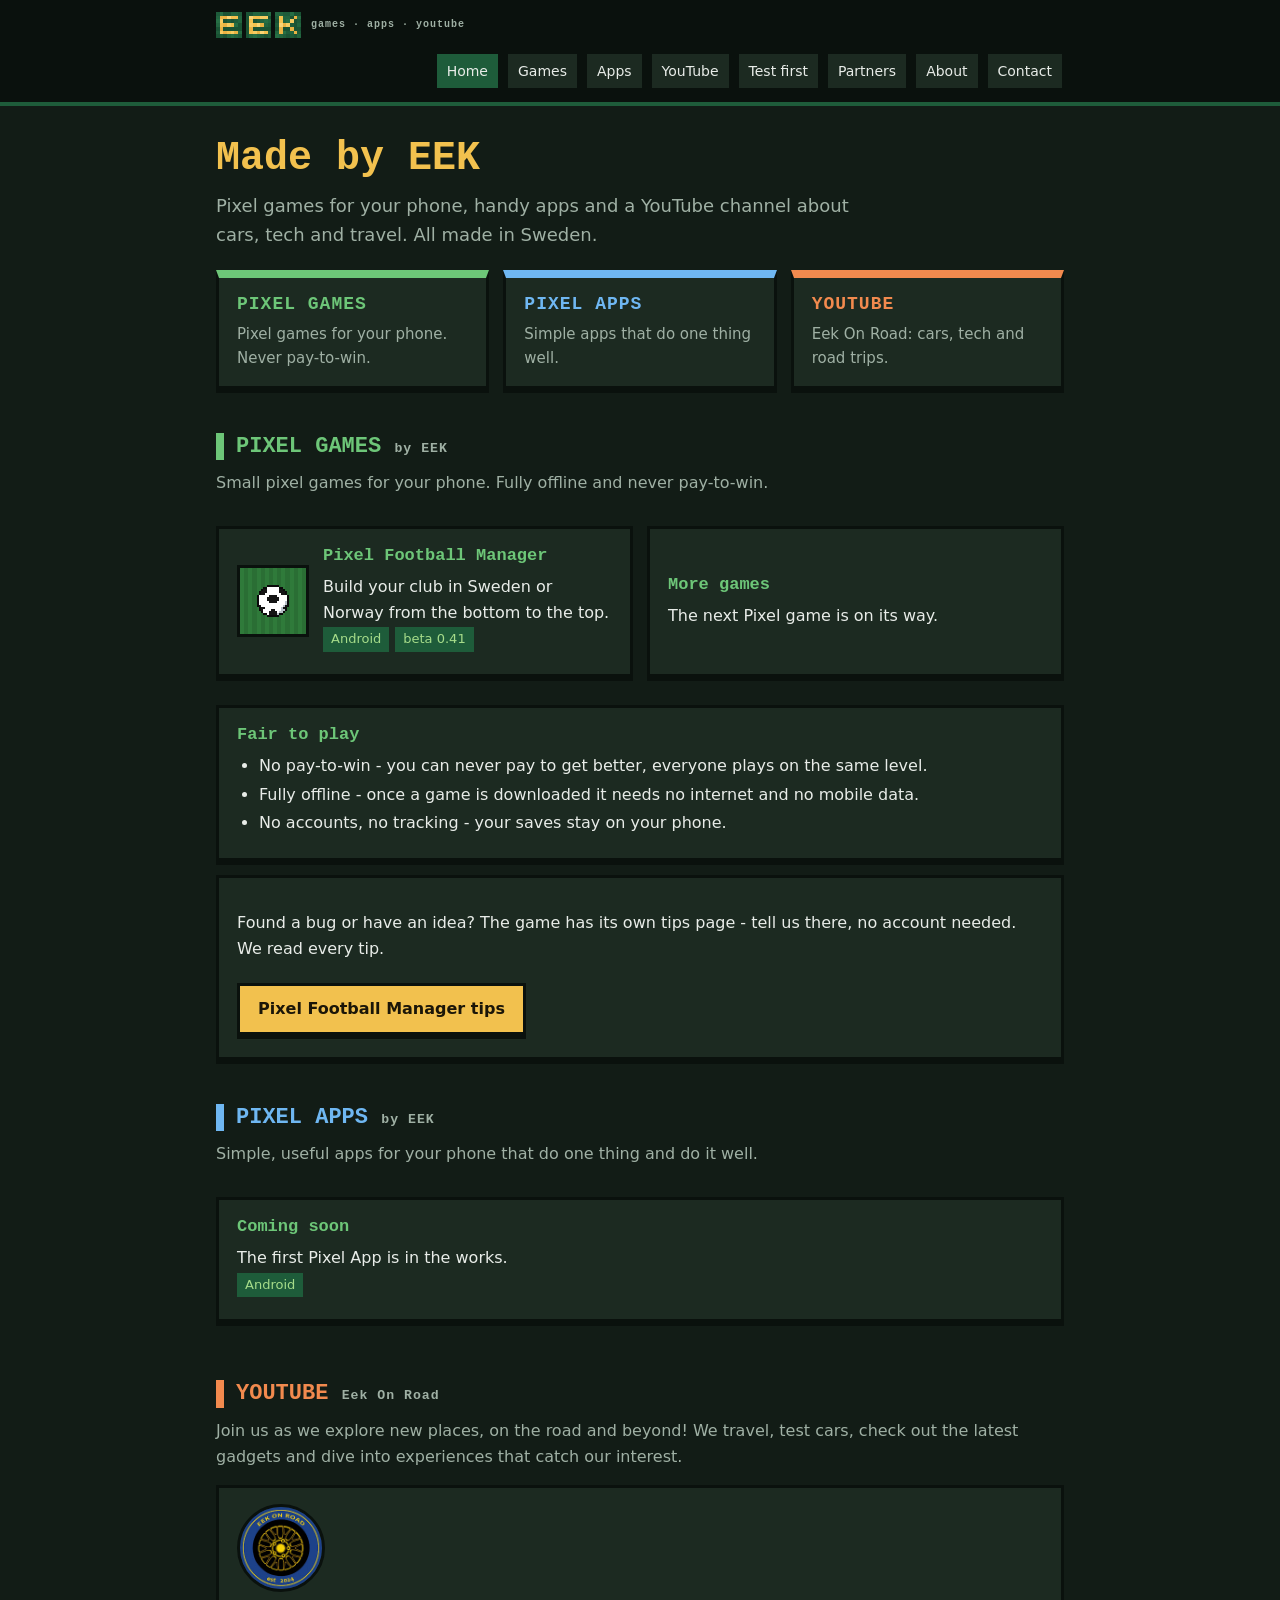
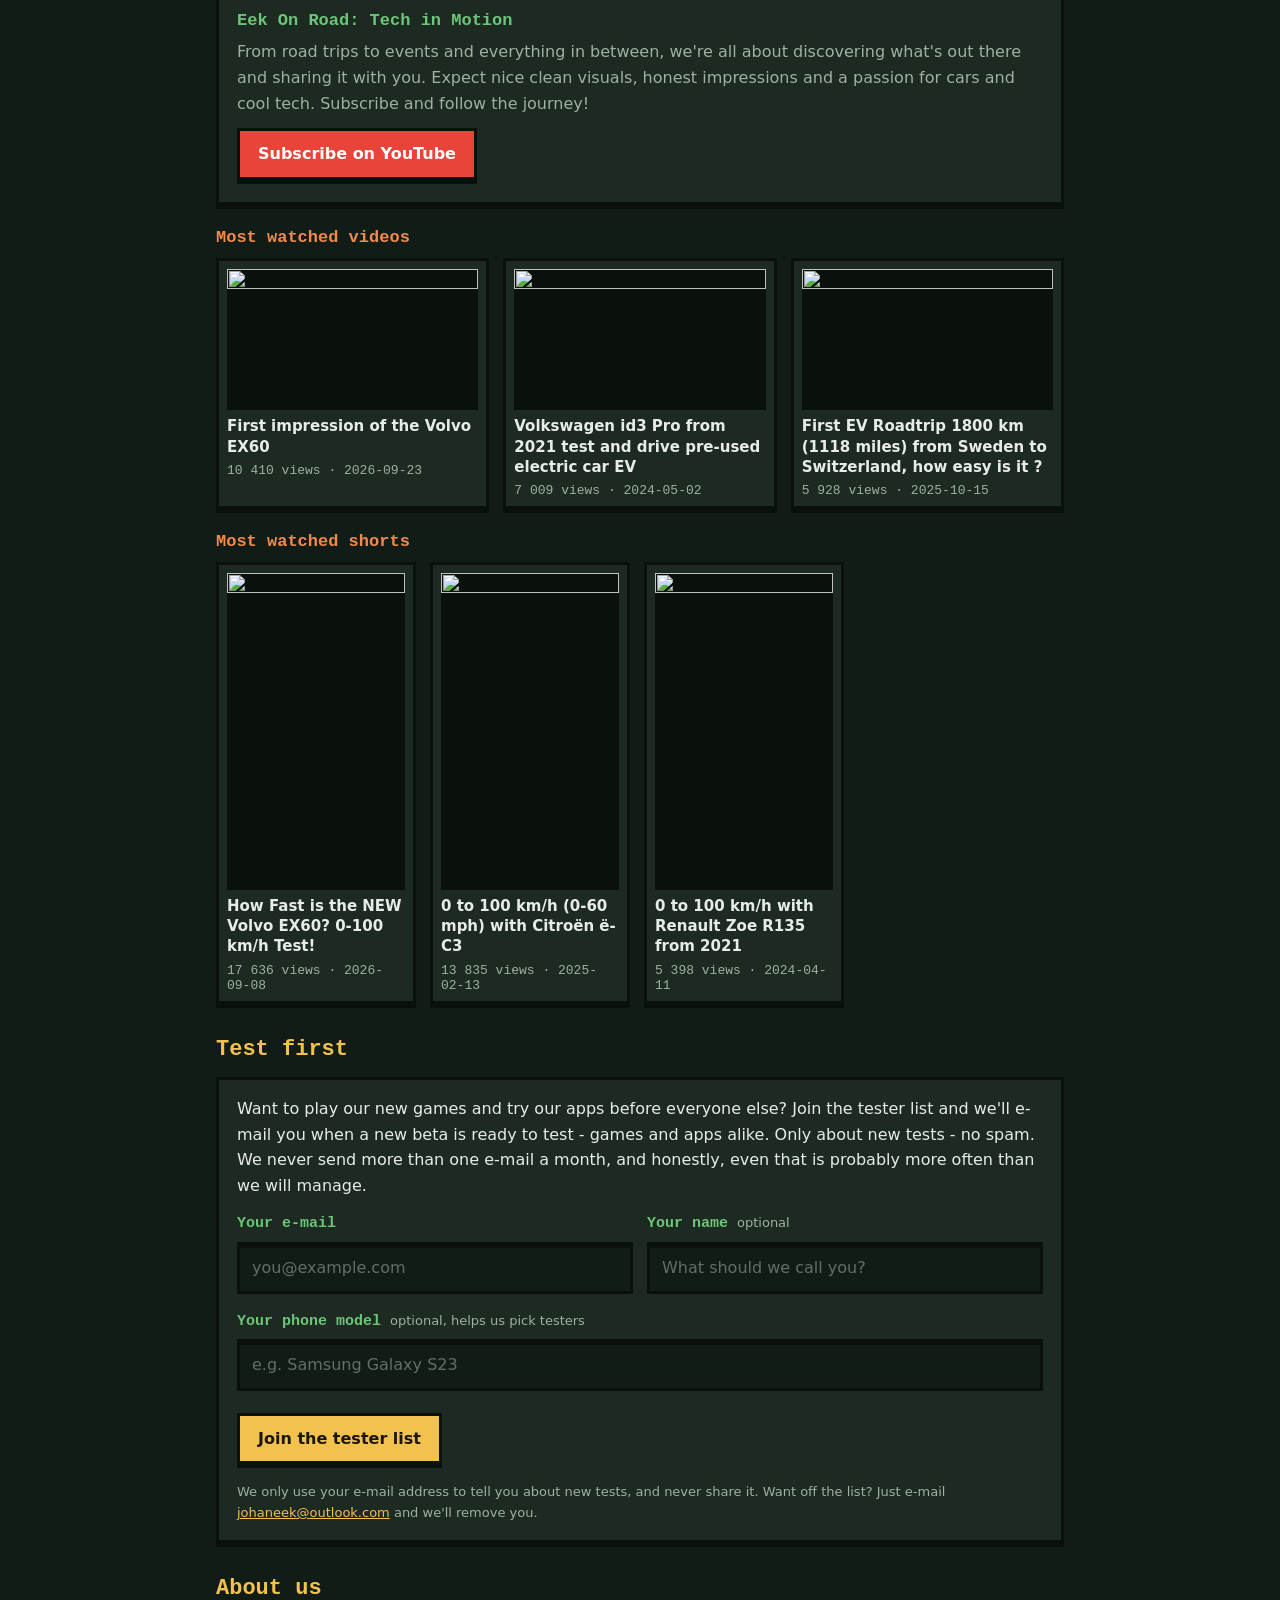
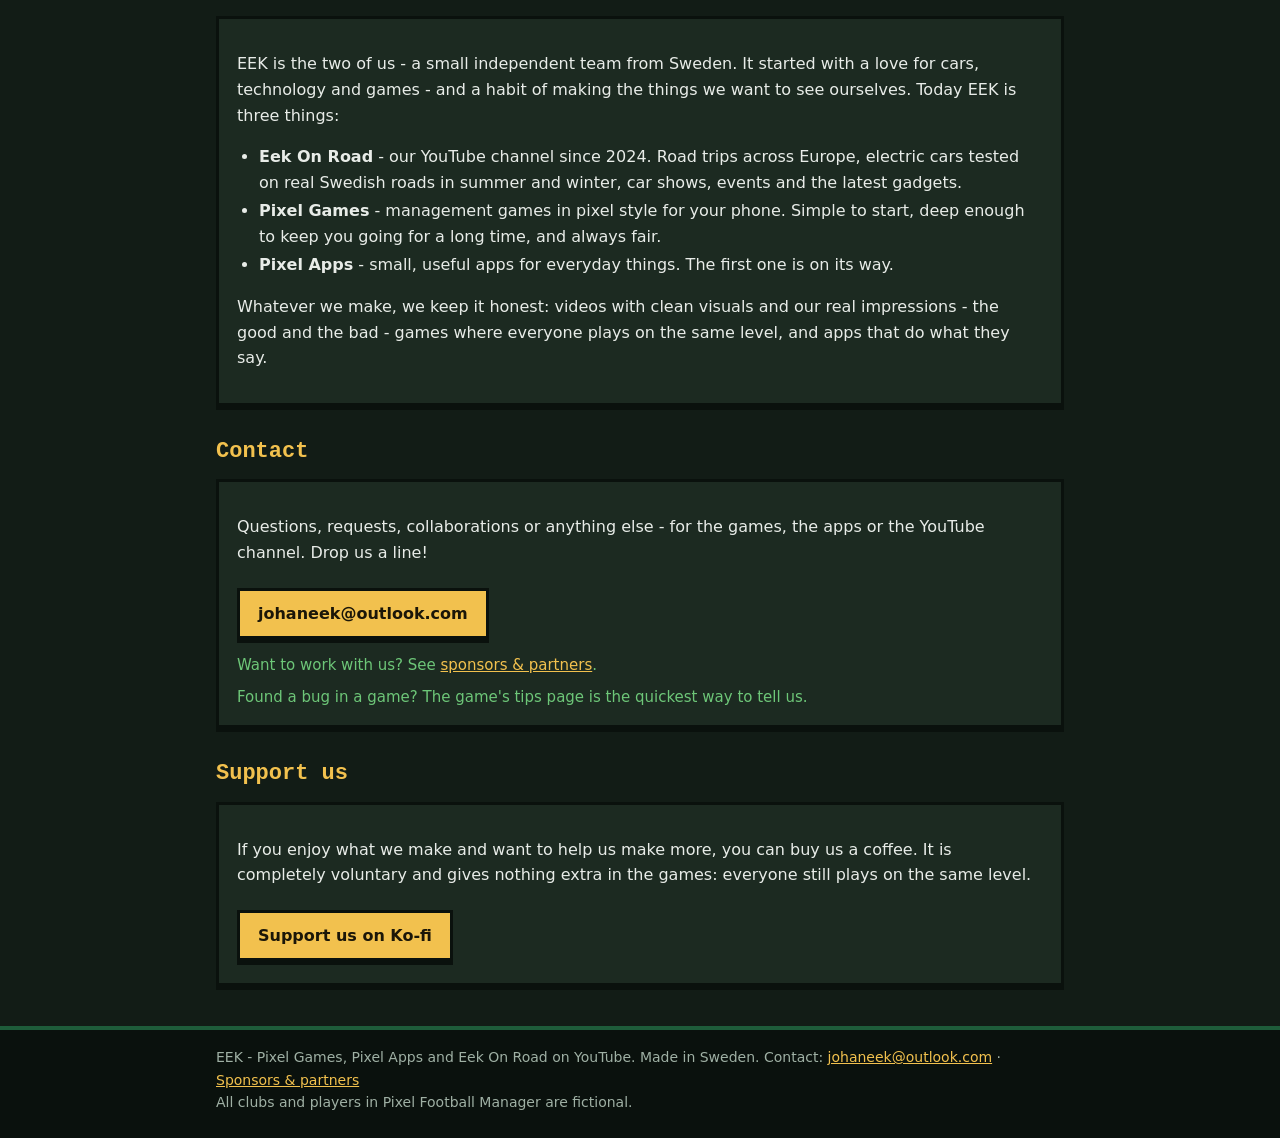
==== commit 6ee33f0e: "Remove Pixel Game Empire; YouTube shows only the 3 most watched videos and shorts - Game pages, imag" ====
--- a/index.html
+++ b/index.html
@@ -20,15 +20,13 @@
 <div class="grid">
 <a class="panel card" href="football-manager/index.html"><img src="assets/pfm-icon.png" alt=""><div><h3>Pixel Football Manager</h3>
 Build your club in Sweden or Norway from the bottom to the top.<br><span class="tag">Android</span><span class="tag">beta 0.41</span></div></a>
-<a class="panel card" href="game-empire/index.html"><img src="assets/pge-icon.png" alt=""><div><h3>Pixel Game Empire</h3>
-Start in a garage in 1980 and build the biggest game studio in the world.<br><span class="tag">Android</span><span class="tag">beta 0.15</span></div></a>
 <div class="panel card"><div><h3>More games</h3>The next Pixel game is on its way.</div></div>
 </div>
 <div class="panel"><h3>Fair to play</h3><ul><li>No pay-to-win - you can never pay to get better, everyone plays on the same level.</li>
 <li>Fully offline - once a game is downloaded it needs no internet and no mobile data.</li>
 <li>No accounts, no tracking - your saves stay on your phone.</li></ul></div>
-<div class="panel"><p>Found a bug or have an idea? Every game has its own tips page - tell us there, no account needed. We read every tip.</p>
-<a class="btn" href="football-manager/tips.html">Pixel Football Manager tips</a><a class="btn" href="game-empire/tips.html">Pixel Game Empire tips</a></div>
+<div class="panel"><p>Found a bug or have an idea? The game has its own tips page - tell us there, no account needed. We read every tip.</p>
+<a class="btn" href="football-manager/tips.html">Pixel Football Manager tips</a></div>
 
 <h2 id="apps" class="sec apps">PIXEL APPS <small>by EEK</small></h2>
 <p class="lead">Simple, useful apps for your phone that do one thing and do it well.</p>
@@ -42,12 +40,8 @@
 <div class="panel yt"><img class="ytlogo" src="assets/eek-on-road.jpg" alt="Eek On Road"><div>
 <h3>Eek On Road: Tech in Motion</h3><p>From road trips to events and everything in between, we're all about discovering what's out there and sharing it with you. Expect nice clean visuals, honest impressions and a passion for cars and cool tech. Subscribe and follow the journey!</p>
 <a class="btn red" href="https://www.youtube.com/@EekOnRoad?sub_confirmation=1">Subscribe on YouTube</a></div></div>
-<h3 class="ythead">Latest videos</h3>
-<div class="vids"><a class="vid" href="https://www.youtube.com/watch?v=RcaOA1wSRlw"><img src="https://i.ytimg.com/vi/RcaOA1wSRlw/hqdefault.jpg" alt="" loading="lazy"><b>Can the Hyundai Ioniq 9 Replace Your SUV?</b><span>1 779 views · 2026-10-08</span></a><a class="vid" href="https://www.youtube.com/watch?v=C1gruTZ7SLA"><img src="https://i.ytimg.com/vi/C1gruTZ7SLA/hqdefault.jpg" alt="" loading="lazy"><b>First impression of the Volvo EX60</b><span>10 410 views · 2026-09-23</span></a><a class="vid" href="https://www.youtube.com/watch?v=f1LyWaThxNc"><img src="https://i.ytimg.com/vi/f1LyWaThxNc/hqdefault.jpg" alt="" loading="lazy"><b>Is the VW ID.7 GTX the Next Gen Passat?</b><span>5 045 views · 2026-08-20</span></a></div>
 <h3 class="ythead">Most watched videos</h3>
-<div class="vids"><a class="vid" href="https://www.youtube.com/watch?v=VL5M5F_GcLA"><img src="https://i.ytimg.com/vi/VL5M5F_GcLA/hqdefault.jpg" alt="" loading="lazy"><b>Volkswagen id3 Pro from 2021 test and drive pre-used electric car EV</b><span>7 009 views · 2024-05-02</span></a><a class="vid" href="https://www.youtube.com/watch?v=uDCW4PcXfs4"><img src="https://i.ytimg.com/vi/uDCW4PcXfs4/hqdefault.jpg" alt="" loading="lazy"><b>First EV Roadtrip 1800 km (1118 miles) from Sweden to Switzerland, how easy is it ?</b><span>5 928 views · 2025-10-15</span></a><a class="vid" href="https://www.youtube.com/watch?v=a-2XwHUxCiE"><img src="https://i.ytimg.com/vi/a-2XwHUxCiE/hqdefault.jpg" alt="" loading="lazy"><b>New Zeekr 7GT | Event Stockholm | A Cheap Volvo?</b><span>4 016 views · 2026-03-06</span></a></div>
-<h3 class="ythead">Latest shorts</h3>
-<div class="vids shorts"><a class="vid short" href="https://www.youtube.com/shorts/cOl0b4jKmTc"><img src="https://i.ytimg.com/vi/cOl0b4jKmTc/hqdefault.jpg" alt="" loading="lazy"><b>The €19,990 Renault Twingo EV – 3 Things We LOVE!</b><span>2 425 views · 2026-10-21</span></a><a class="vid short" href="https://www.youtube.com/shorts/rhqYqlC4yFg"><img src="https://i.ytimg.com/vi/rhqYqlC4yFg/hqdefault.jpg" alt="" loading="lazy"><b>3 Things We LOVE About the 2026 Hyundai Ioniq 9!</b><span>1 412 views · 2026-10-06</span></a><a class="vid short" href="https://www.youtube.com/shorts/OoSKzxhicXY"><img src="https://i.ytimg.com/vi/OoSKzxhicXY/hqdefault.jpg" alt="" loading="lazy"><b>How Fast Is the Hyundai Ioniq 9? 0–100 km/h Acceleration Test!</b><span>707 views · 2026-10-01</span></a></div>
+<div class="vids"><a class="vid" href="https://www.youtube.com/watch?v=C1gruTZ7SLA"><img src="https://i.ytimg.com/vi/C1gruTZ7SLA/hqdefault.jpg" alt="" loading="lazy"><b>First impression of the Volvo EX60</b><span>10 410 views · 2026-09-23</span></a><a class="vid" href="https://www.youtube.com/watch?v=VL5M5F_GcLA"><img src="https://i.ytimg.com/vi/VL5M5F_GcLA/hqdefault.jpg" alt="" loading="lazy"><b>Volkswagen id3 Pro from 2021 test and drive pre-used electric car EV</b><span>7 009 views · 2024-05-02</span></a><a class="vid" href="https://www.youtube.com/watch?v=uDCW4PcXfs4"><img src="https://i.ytimg.com/vi/uDCW4PcXfs4/hqdefault.jpg" alt="" loading="lazy"><b>First EV Roadtrip 1800 km (1118 miles) from Sweden to Switzerland, how easy is it ?</b><span>5 928 views · 2025-10-15</span></a></div>
 <h3 class="ythead">Most watched shorts</h3>
 <div class="vids shorts"><a class="vid short" href="https://www.youtube.com/shorts/CdFY8AhIMrg"><img src="https://i.ytimg.com/vi/CdFY8AhIMrg/hqdefault.jpg" alt="" loading="lazy"><b>How Fast is the NEW Volvo EX60? 0-100 km/h Test!</b><span>17 636 views · 2026-09-08</span></a><a class="vid short" href="https://www.youtube.com/shorts/w8yMj2EBwDw"><img src="https://i.ytimg.com/vi/w8yMj2EBwDw/hqdefault.jpg" alt="" loading="lazy"><b>0 to 100 km/h (0-60 mph) with Citroën ë-C3</b><span>13 835 views · 2025-02-13</span></a><a class="vid short" href="https://www.youtube.com/shorts/zyUb5KrRzgg"><img src="https://i.ytimg.com/vi/zyUb5KrRzgg/hqdefault.jpg" alt="" loading="lazy"><b>0 to 100 km/h with Renault Zoe R135 from 2021</b><span>5 398 views · 2024-04-11</span></a></div>
 <!-- youtube:end -->
@@ -76,7 +70,7 @@
 and a habit of making the things we want to see ourselves. Today EEK is three things:</p>
 <ul><li><b>Eek On Road</b> - our YouTube channel since 2024. Road trips across Europe, electric cars tested on real Swedish roads
 in summer and winter, car shows, events and the latest gadgets.</li>
-<li><b>Pixel Games</b> - management and tycoon games in pixel style for your phone. Simple to start, deep enough to keep you
+<li><b>Pixel Games</b> - management games in pixel style for your phone. Simple to start, deep enough to keep you
 going for a long time, and always fair.</li>
 <li><b>Pixel Apps</b> - small, useful apps for everyday things. The first one is on its way.</li></ul>
 <p>Whatever we make, we keep it honest: videos with clean visuals and our real impressions - the good and the bad -
@@ -86,7 +80,7 @@
 <div class="panel"><p>Questions, requests, collaborations or anything else - for the games, the apps or the YouTube channel. Drop us a line!</p>
 <a class="btn" href="mailto:johaneek@outlook.com">johaneek@outlook.com</a>
 <p class="tip">Want to work with us? See <a href="partners.html">sponsors &amp; partners</a>.</p>
-<p class="tip">Found a bug in one of the games? The game's tips page is the quickest way to tell us.</p></div>
+<p class="tip">Found a bug in a game? The game's tips page is the quickest way to tell us.</p></div>
 
 <h2 id="support">Support us</h2>
 <div class="panel"><p>If you enjoy what we make and want to help us make more, you can buy us a coffee. It is completely
@@ -94,6 +88,6 @@
 
 </main>
 <footer><div class="wrap">EEK - Pixel Games, Pixel Apps and Eek On Road on YouTube. Made in Sweden. Contact: <a href="mailto:johaneek@outlook.com">johaneek@outlook.com</a> · <a href="partners.html">Sponsors &amp; partners</a><br>
-All clubs and players in Pixel Football Manager and all studios, consoles and companies in Pixel Game Empire are fictional.</div></footer>
+All clubs and players in Pixel Football Manager are fictional.</div></footer>
 <script src="testers.js?v=2"></script>
 </body></html>
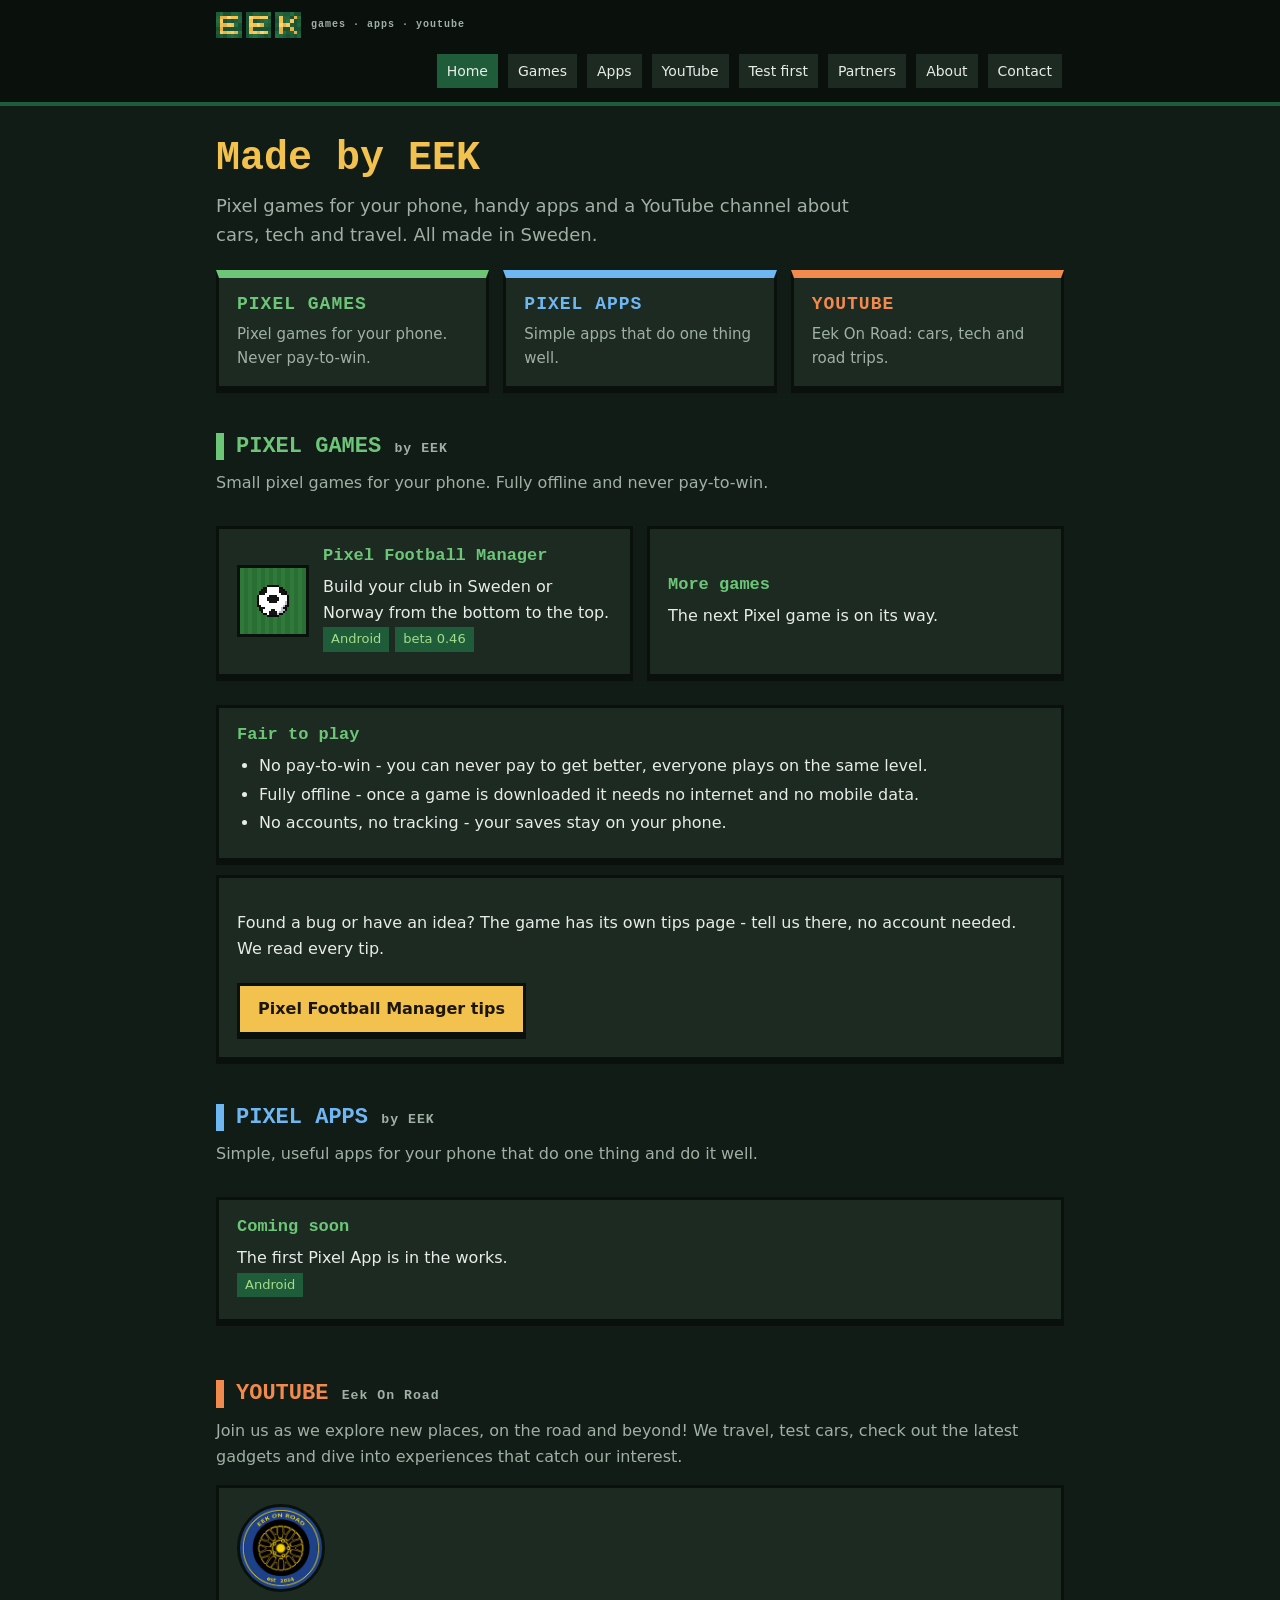
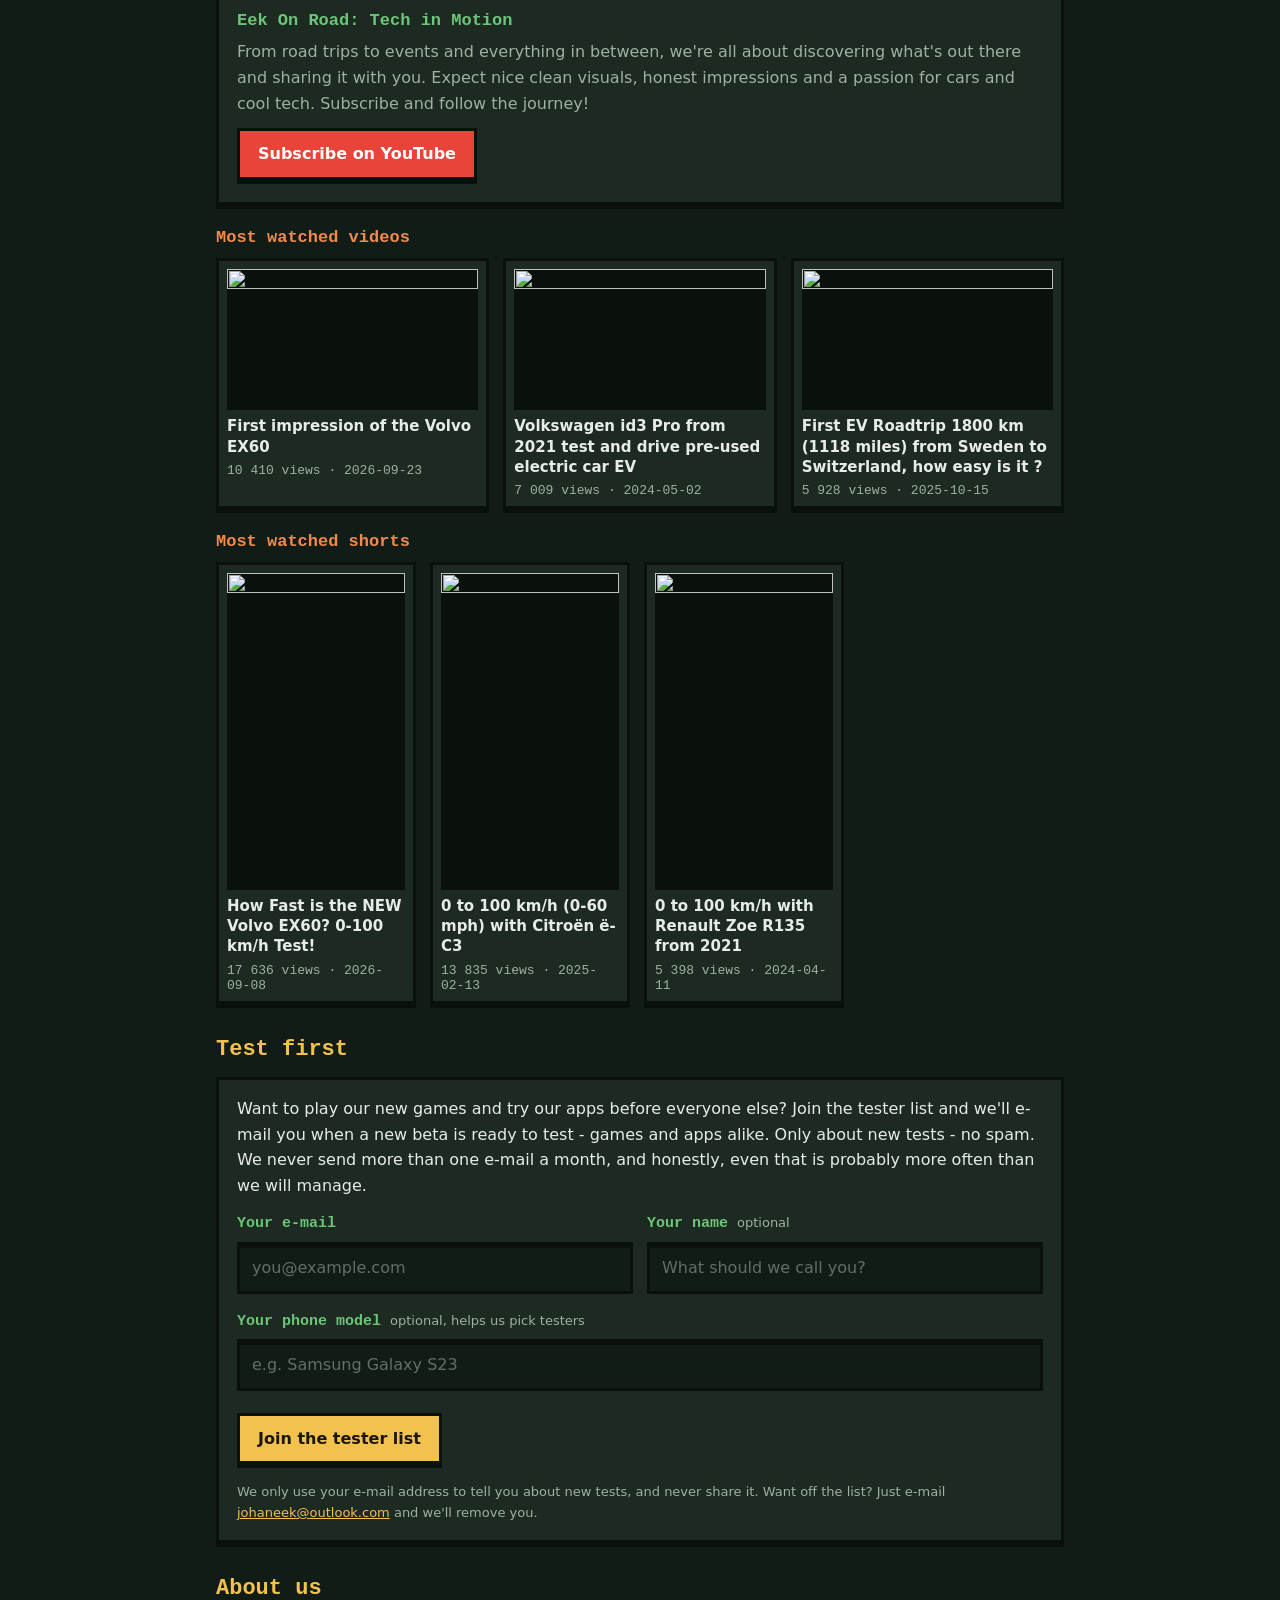
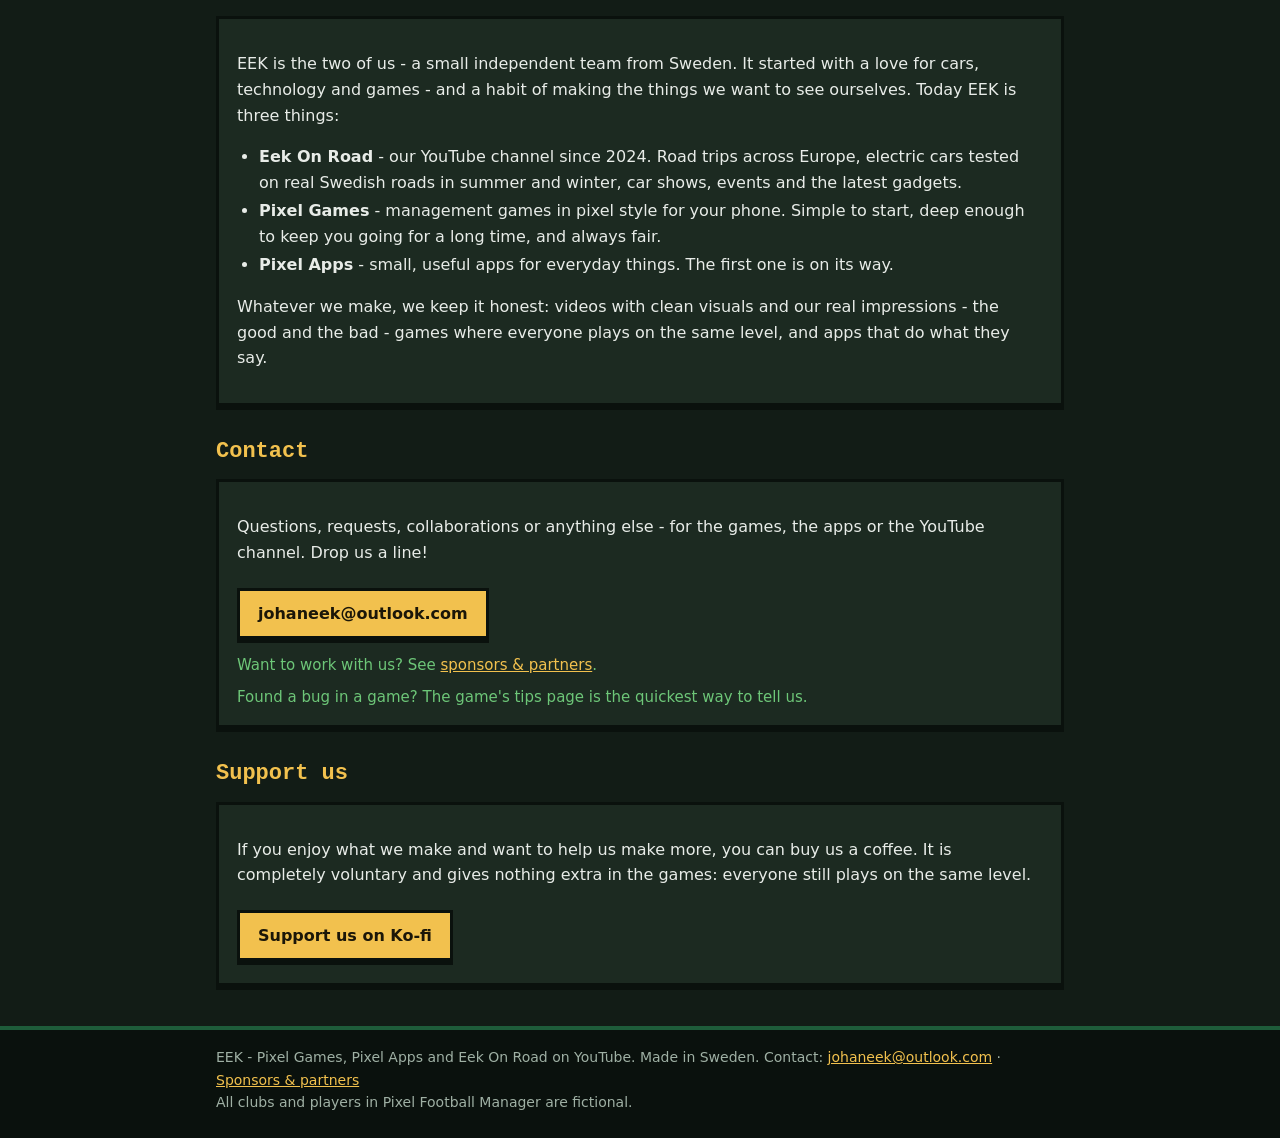
==== commit 4d7360d2: "Pixel Football Manager beta 0.46: new screenshots and what's new - New in beta 0.46 on the game page" ====
--- a/index.html
+++ b/index.html
@@ -19,7 +19,7 @@
 <p class="lead">Small pixel games for your phone. Fully offline and never pay-to-win.</p>
 <div class="grid">
 <a class="panel card" href="football-manager/index.html"><img src="assets/pfm-icon.png" alt=""><div><h3>Pixel Football Manager</h3>
-Build your club in Sweden or Norway from the bottom to the top.<br><span class="tag">Android</span><span class="tag">beta 0.41</span></div></a>
+Build your club in Sweden or Norway from the bottom to the top.<br><span class="tag">Android</span><span class="tag">beta 0.46</span></div></a>
 <div class="panel card"><div><h3>More games</h3>The next Pixel game is on its way.</div></div>
 </div>
 <div class="panel"><h3>Fair to play</h3><ul><li>No pay-to-win - you can never pay to get better, everyone plays on the same level.</li>
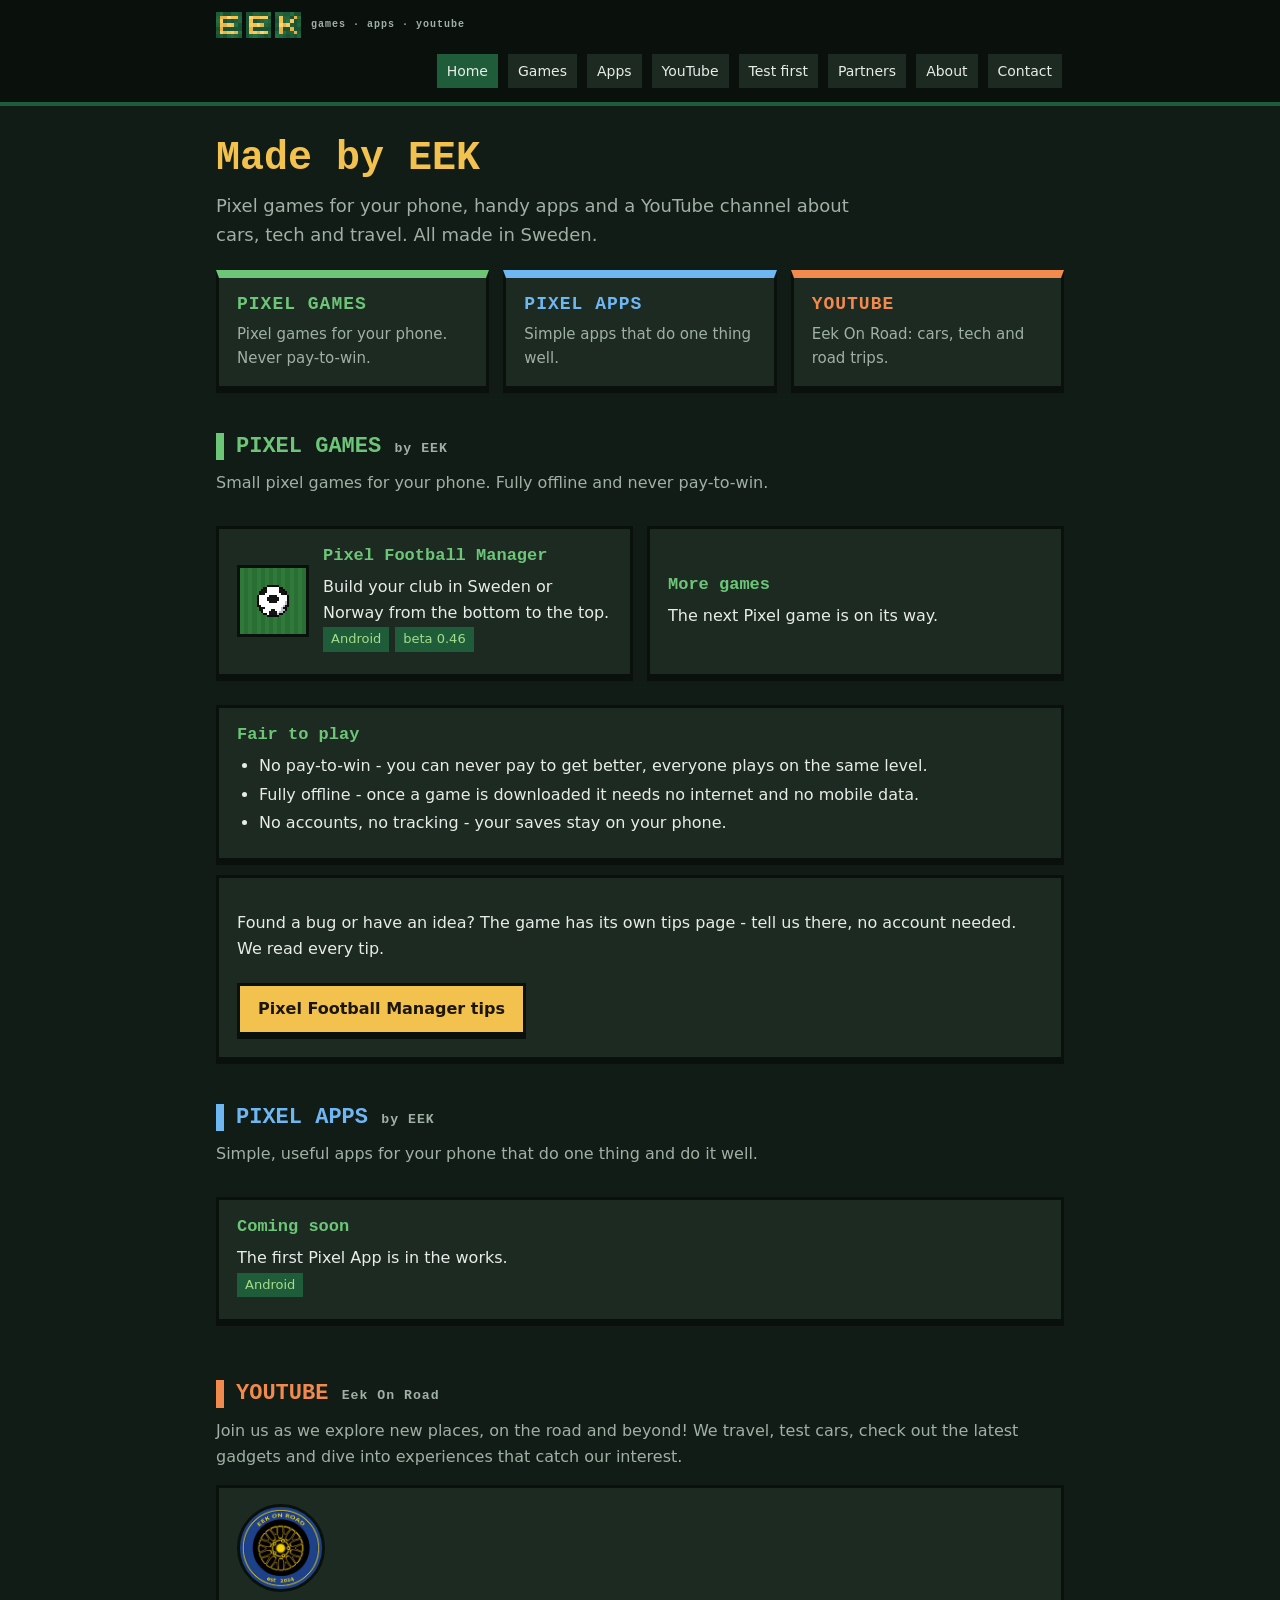
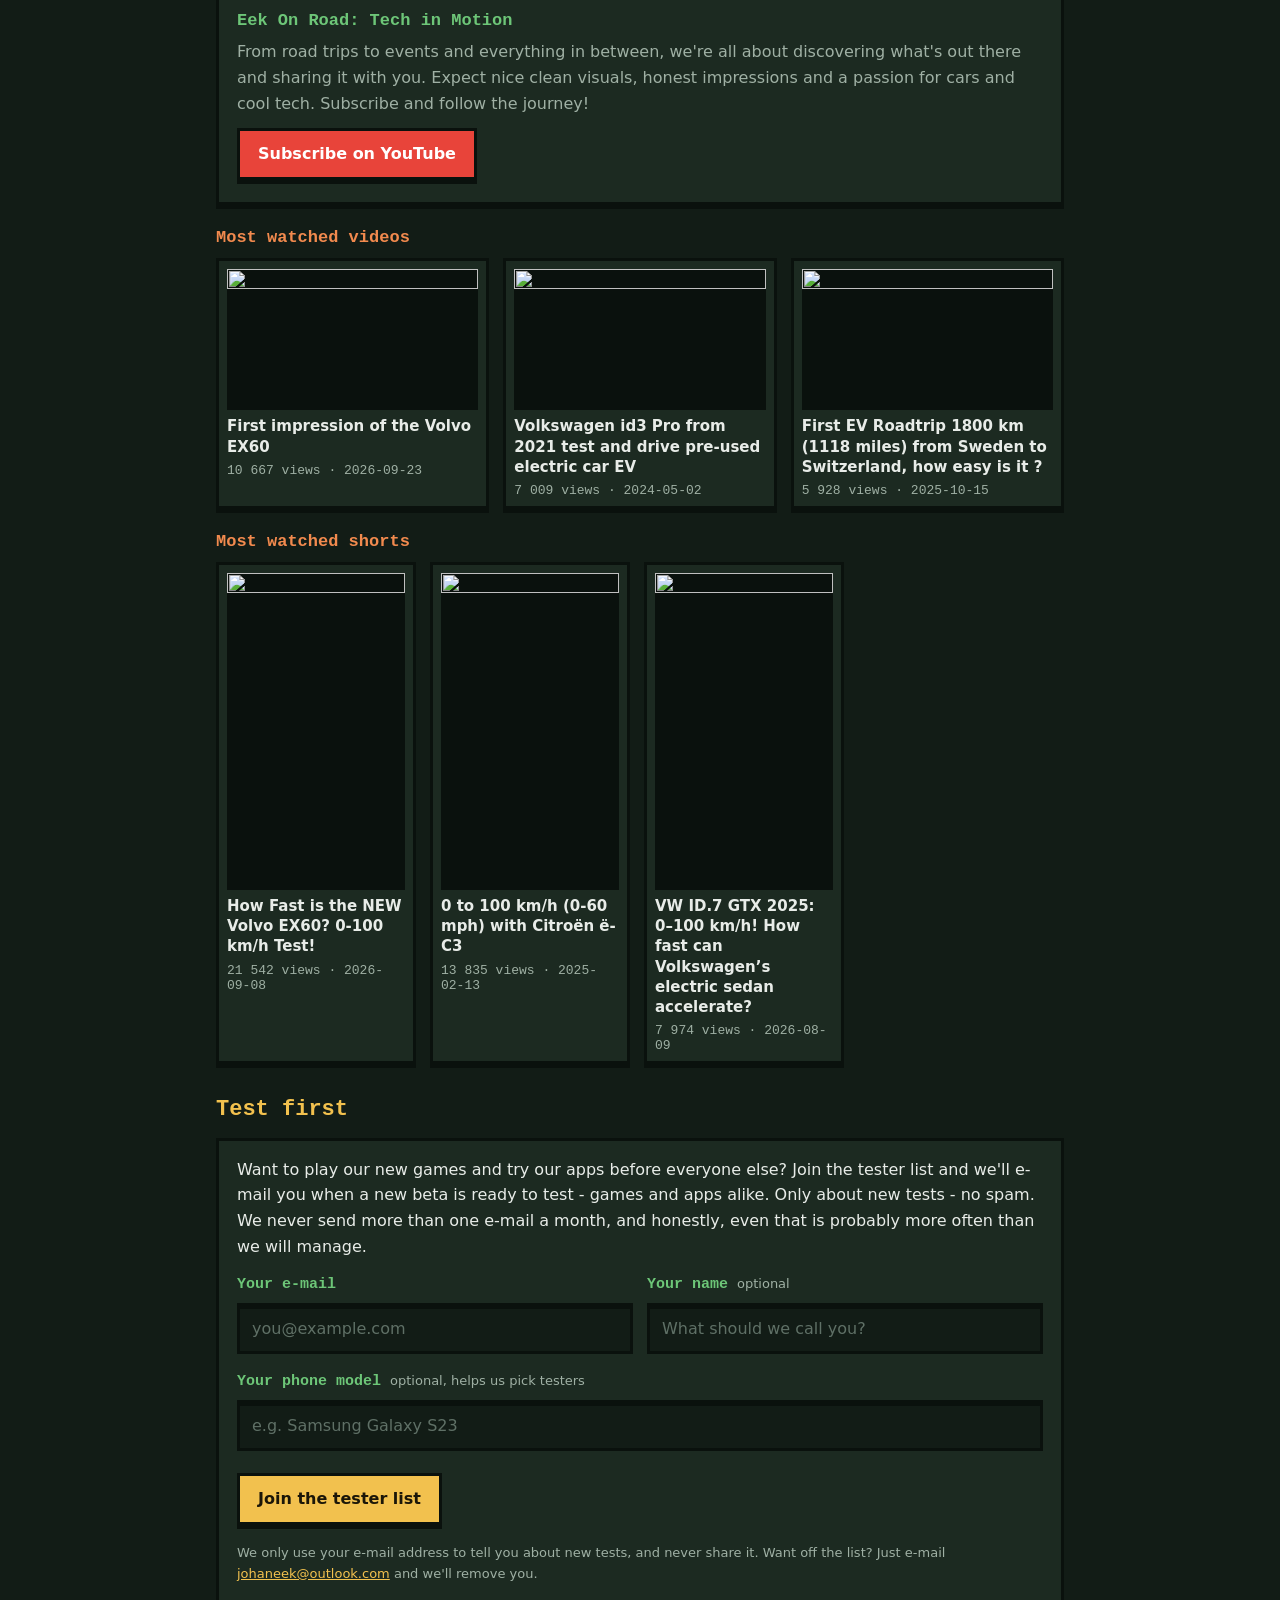
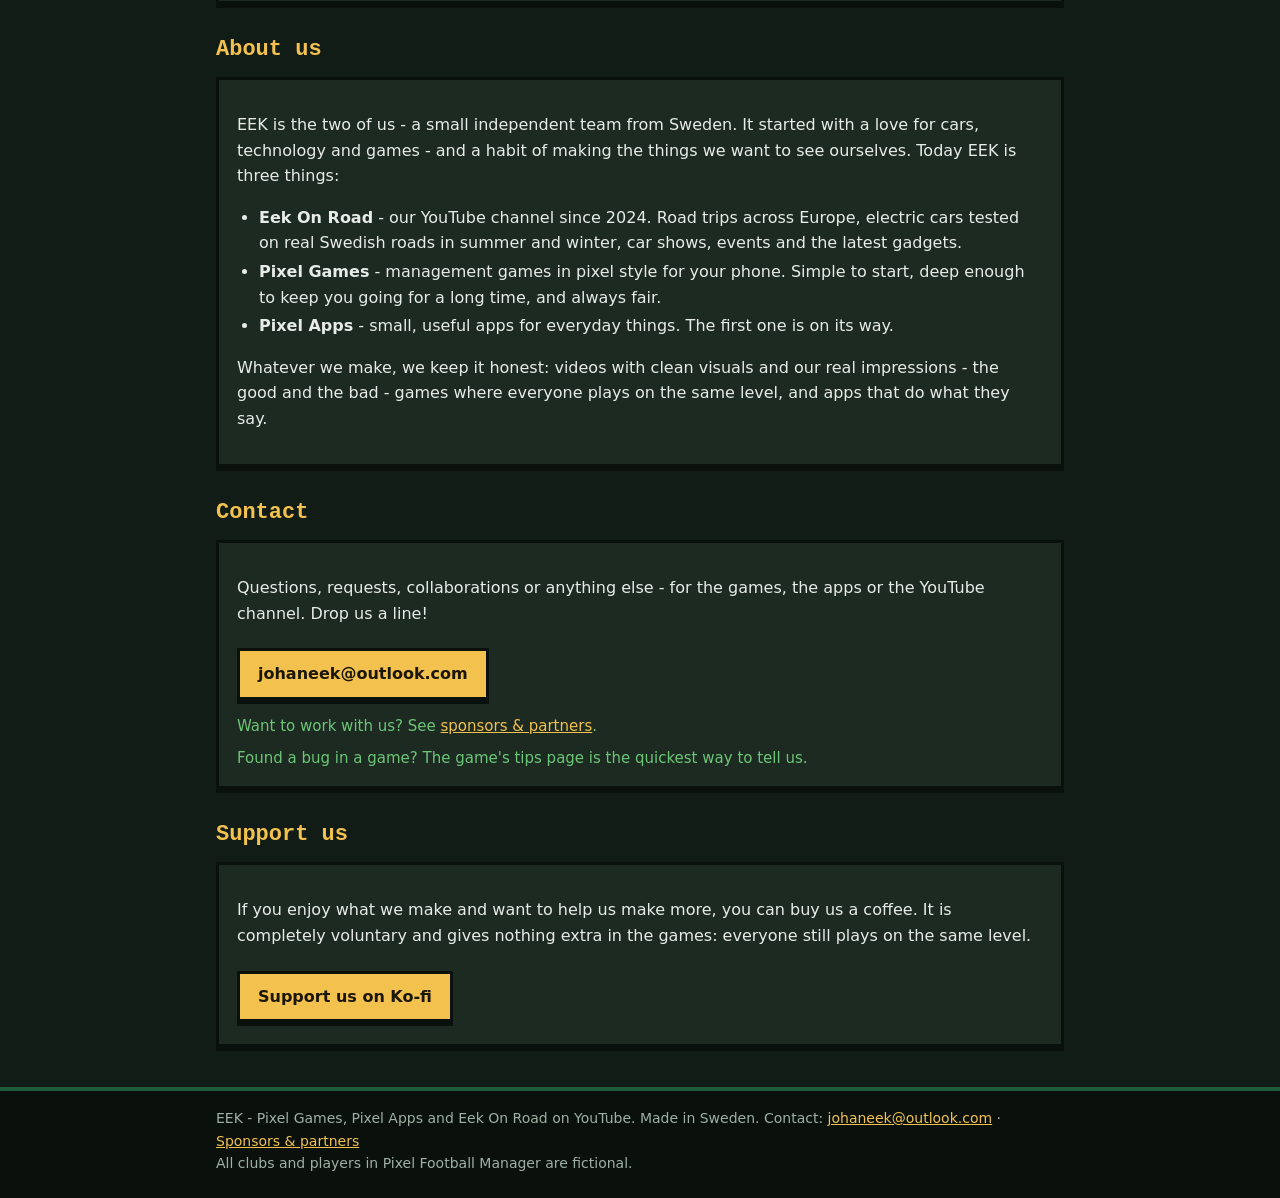
==== commit a0ac93ae: "Weekly YouTube update" ====
--- a/index.html
+++ b/index.html
@@ -41,9 +41,9 @@
 <h3>Eek On Road: Tech in Motion</h3><p>From road trips to events and everything in between, we're all about discovering what's out there and sharing it with you. Expect nice clean visuals, honest impressions and a passion for cars and cool tech. Subscribe and follow the journey!</p>
 <a class="btn red" href="https://www.youtube.com/@EekOnRoad?sub_confirmation=1">Subscribe on YouTube</a></div></div>
 <h3 class="ythead">Most watched videos</h3>
-<div class="vids"><a class="vid" href="https://www.youtube.com/watch?v=C1gruTZ7SLA"><img src="https://i.ytimg.com/vi/C1gruTZ7SLA/hqdefault.jpg" alt="" loading="lazy"><b>First impression of the Volvo EX60</b><span>10 410 views · 2026-09-23</span></a><a class="vid" href="https://www.youtube.com/watch?v=VL5M5F_GcLA"><img src="https://i.ytimg.com/vi/VL5M5F_GcLA/hqdefault.jpg" alt="" loading="lazy"><b>Volkswagen id3 Pro from 2021 test and drive pre-used electric car EV</b><span>7 009 views · 2024-05-02</span></a><a class="vid" href="https://www.youtube.com/watch?v=uDCW4PcXfs4"><img src="https://i.ytimg.com/vi/uDCW4PcXfs4/hqdefault.jpg" alt="" loading="lazy"><b>First EV Roadtrip 1800 km (1118 miles) from Sweden to Switzerland, how easy is it ?</b><span>5 928 views · 2025-10-15</span></a></div>
+<div class="vids"><a class="vid" href="https://www.youtube.com/watch?v=C1gruTZ7SLA"><img src="https://i.ytimg.com/vi/C1gruTZ7SLA/hqdefault.jpg" alt="" loading="lazy"><b>First impression of the Volvo EX60</b><span>10 667 views · 2026-09-23</span></a><a class="vid" href="https://www.youtube.com/watch?v=VL5M5F_GcLA"><img src="https://i.ytimg.com/vi/VL5M5F_GcLA/hqdefault.jpg" alt="" loading="lazy"><b>Volkswagen id3 Pro from 2021 test and drive pre-used electric car EV</b><span>7 009 views · 2024-05-02</span></a><a class="vid" href="https://www.youtube.com/watch?v=uDCW4PcXfs4"><img src="https://i.ytimg.com/vi/uDCW4PcXfs4/hqdefault.jpg" alt="" loading="lazy"><b>First EV Roadtrip 1800 km (1118 miles) from Sweden to Switzerland, how easy is it ?</b><span>5 928 views · 2025-10-15</span></a></div>
 <h3 class="ythead">Most watched shorts</h3>
-<div class="vids shorts"><a class="vid short" href="https://www.youtube.com/shorts/CdFY8AhIMrg"><img src="https://i.ytimg.com/vi/CdFY8AhIMrg/hqdefault.jpg" alt="" loading="lazy"><b>How Fast is the NEW Volvo EX60? 0-100 km/h Test!</b><span>17 636 views · 2026-09-08</span></a><a class="vid short" href="https://www.youtube.com/shorts/w8yMj2EBwDw"><img src="https://i.ytimg.com/vi/w8yMj2EBwDw/hqdefault.jpg" alt="" loading="lazy"><b>0 to 100 km/h (0-60 mph) with Citroën ë-C3</b><span>13 835 views · 2025-02-13</span></a><a class="vid short" href="https://www.youtube.com/shorts/zyUb5KrRzgg"><img src="https://i.ytimg.com/vi/zyUb5KrRzgg/hqdefault.jpg" alt="" loading="lazy"><b>0 to 100 km/h with Renault Zoe R135 from 2021</b><span>5 398 views · 2024-04-11</span></a></div>
+<div class="vids shorts"><a class="vid short" href="https://www.youtube.com/shorts/CdFY8AhIMrg"><img src="https://i.ytimg.com/vi/CdFY8AhIMrg/hqdefault.jpg" alt="" loading="lazy"><b>How Fast is the NEW Volvo EX60? 0-100 km/h Test!</b><span>21 542 views · 2026-09-08</span></a><a class="vid short" href="https://www.youtube.com/shorts/w8yMj2EBwDw"><img src="https://i.ytimg.com/vi/w8yMj2EBwDw/hqdefault.jpg" alt="" loading="lazy"><b>0 to 100 km/h (0-60 mph) with Citroën ë-C3</b><span>13 835 views · 2025-02-13</span></a><a class="vid short" href="https://www.youtube.com/shorts/rpUVvGHFccY"><img src="https://i.ytimg.com/vi/rpUVvGHFccY/hqdefault.jpg" alt="" loading="lazy"><b>VW ID.7 GTX 2025: 0–100 km/h! How fast can Volkswagen’s electric sedan accelerate?</b><span>7 974 views · 2026-08-09</span></a></div>
 <!-- youtube:end -->
 
 <h2 id="testers">Test first</h2>
